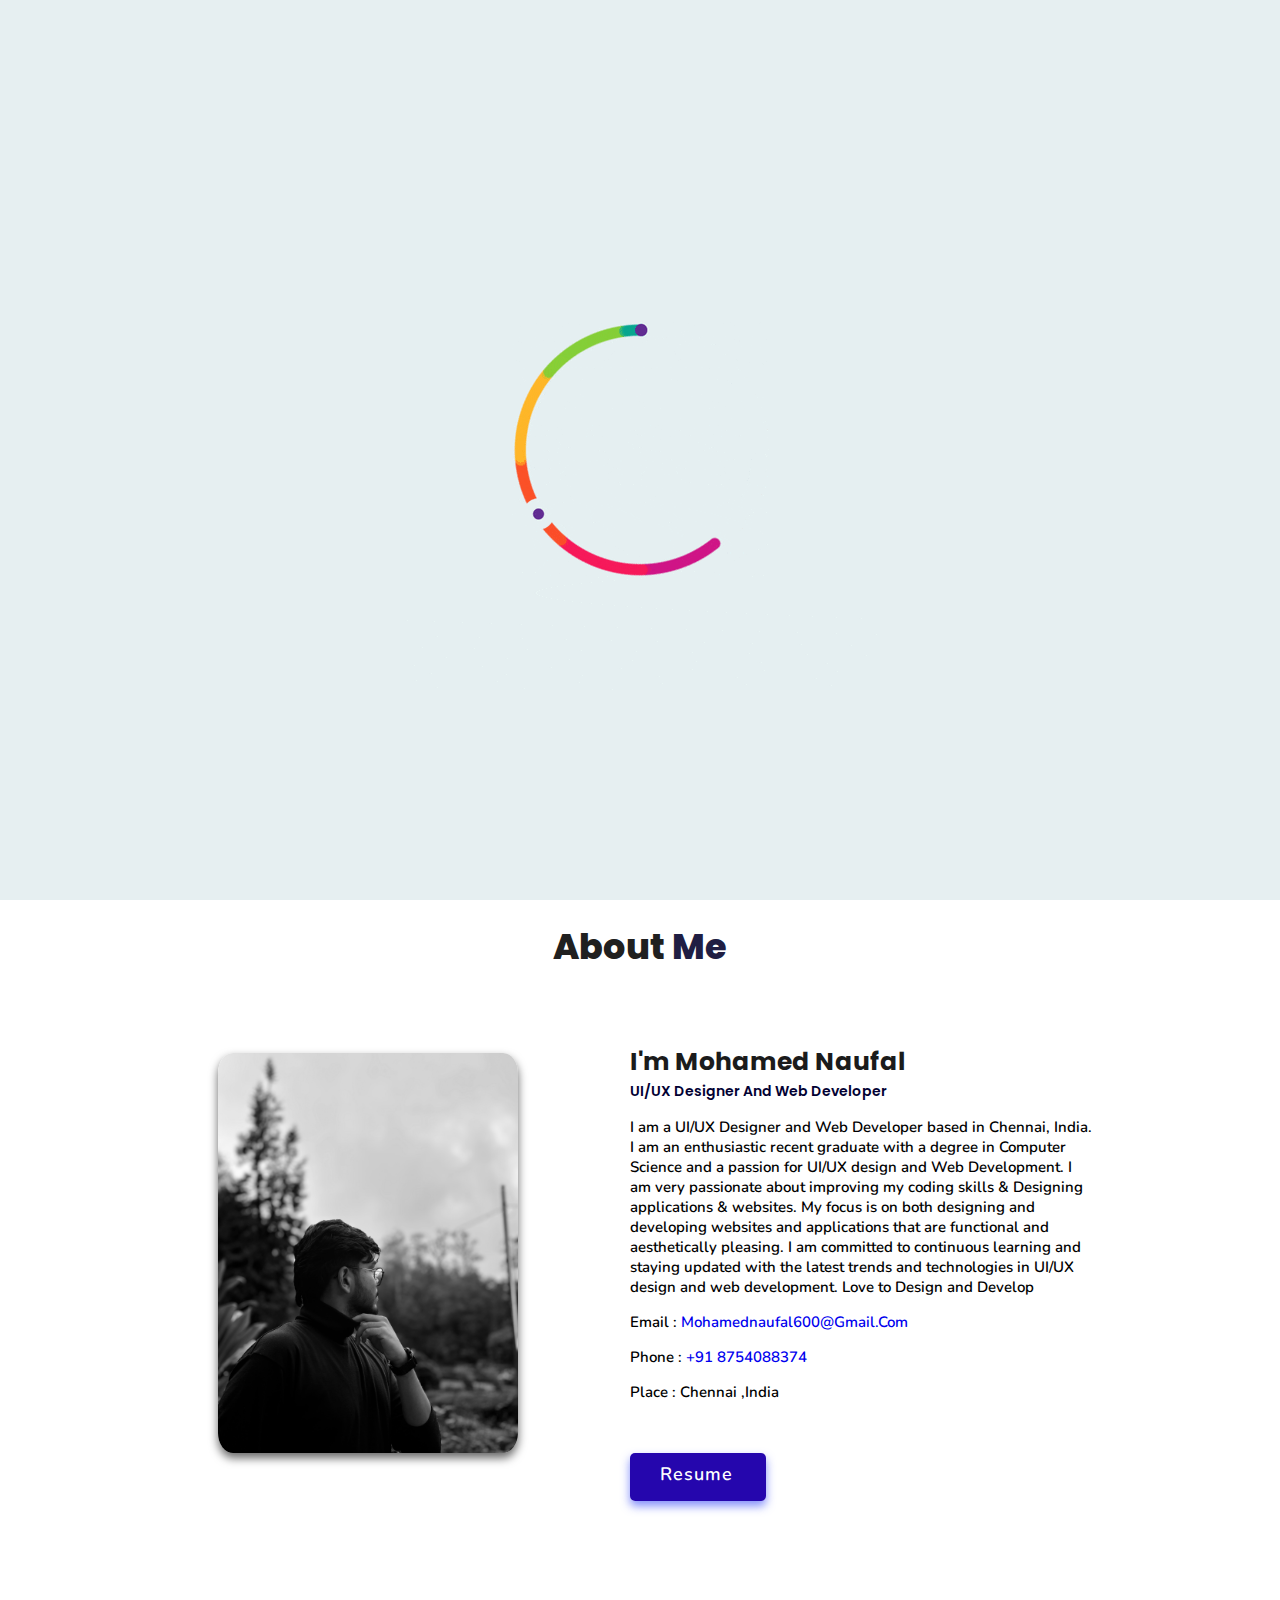
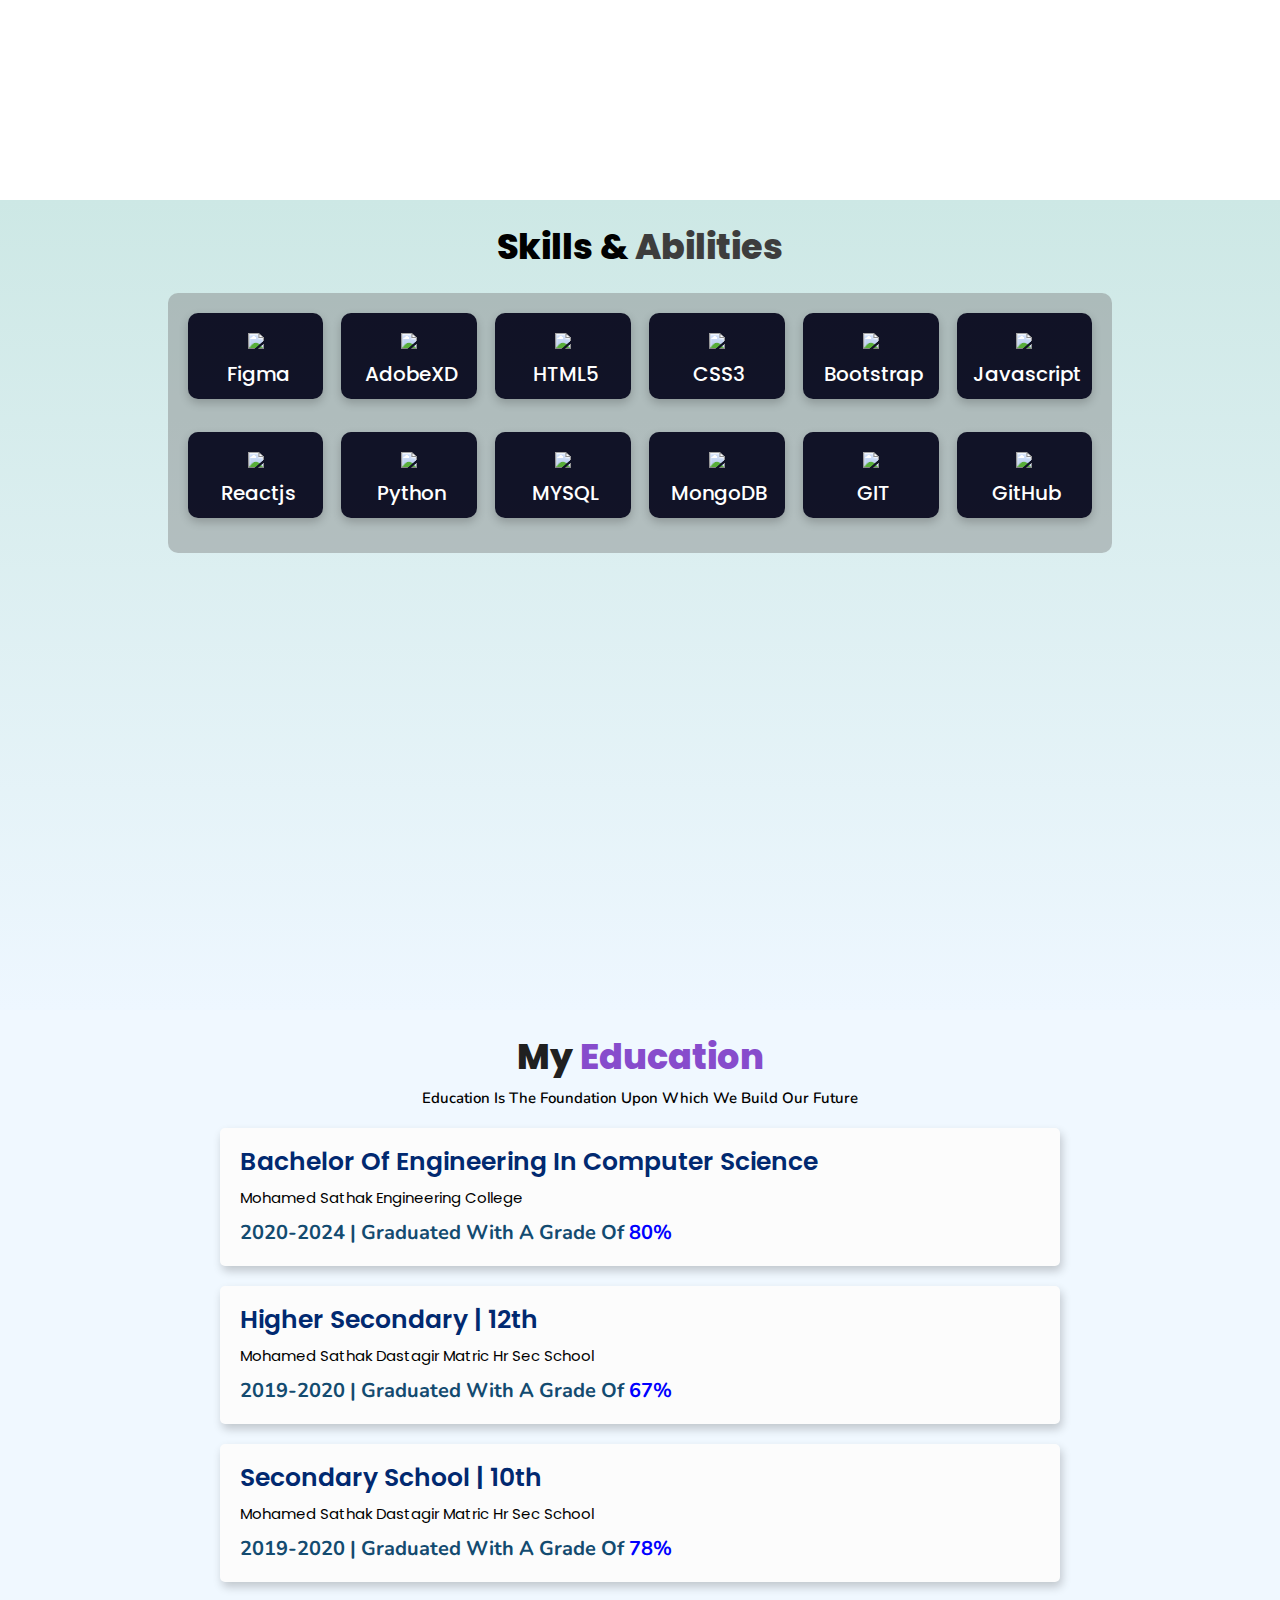
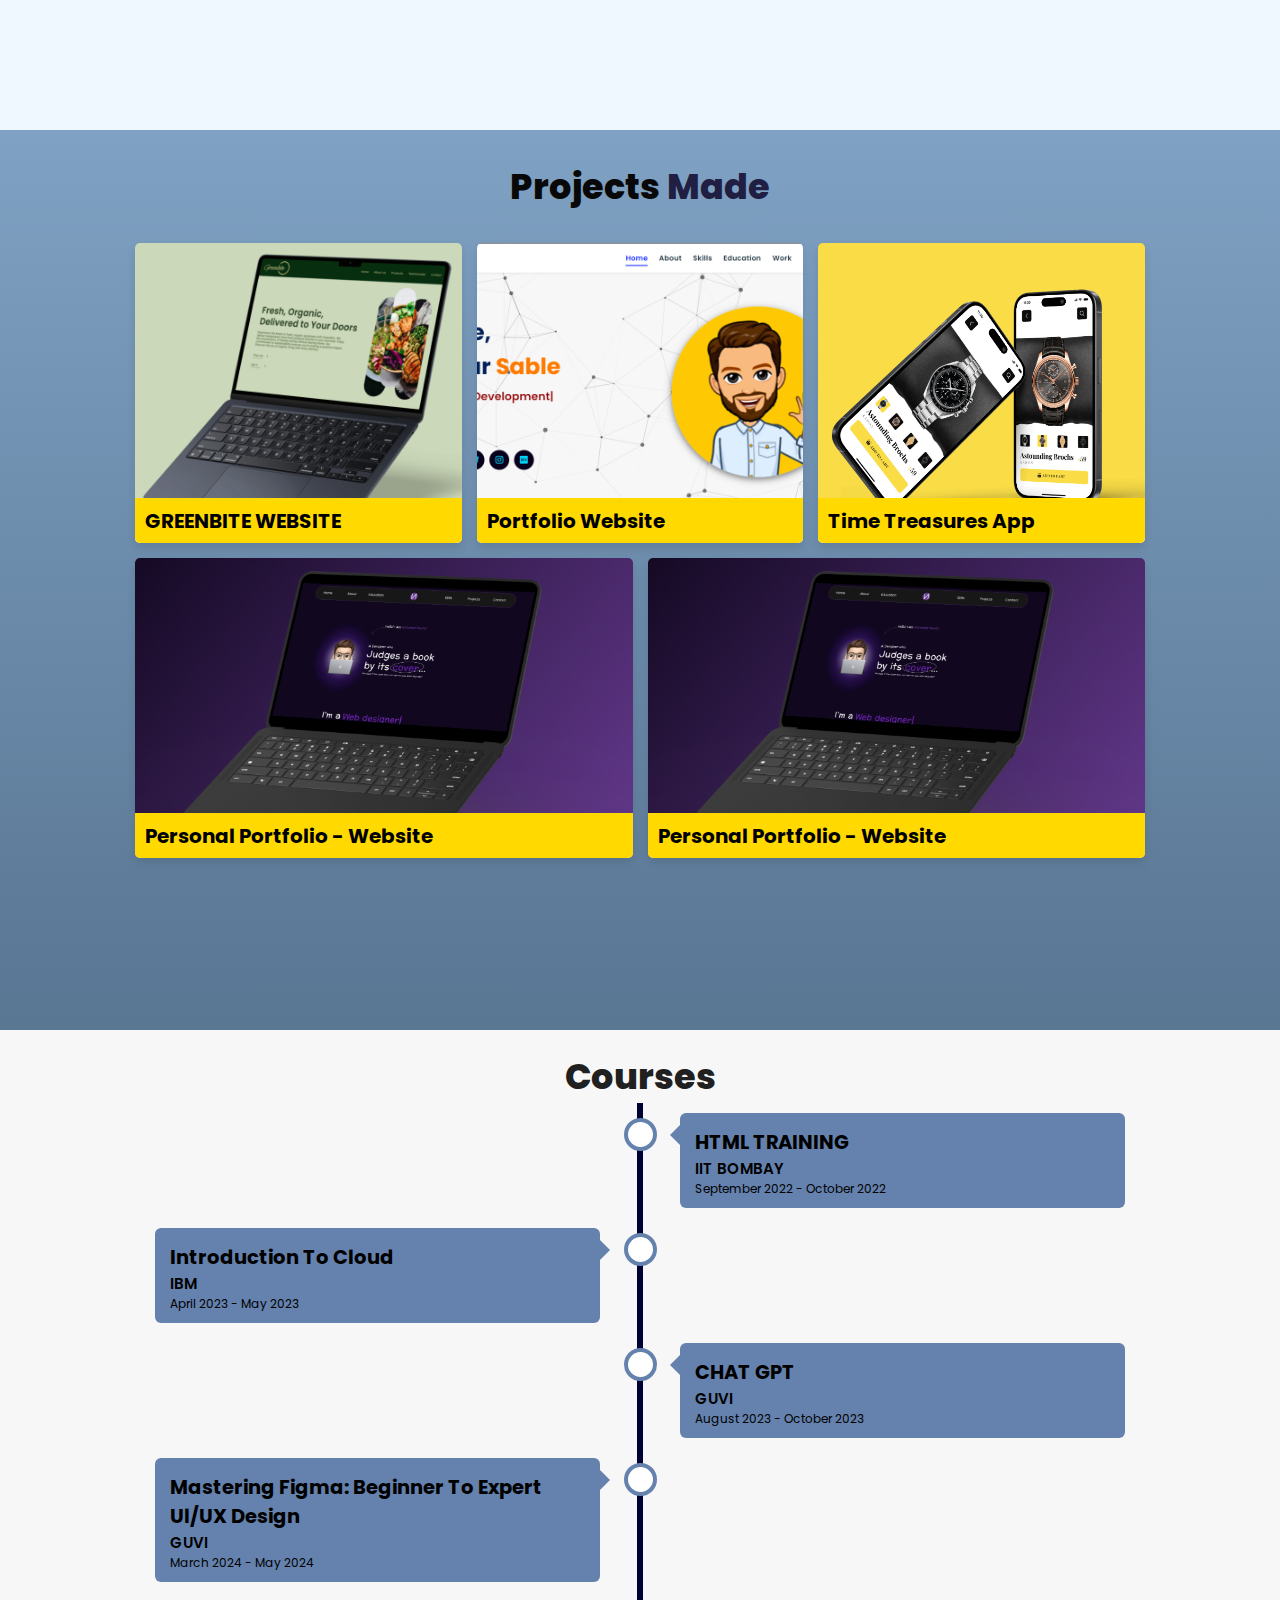
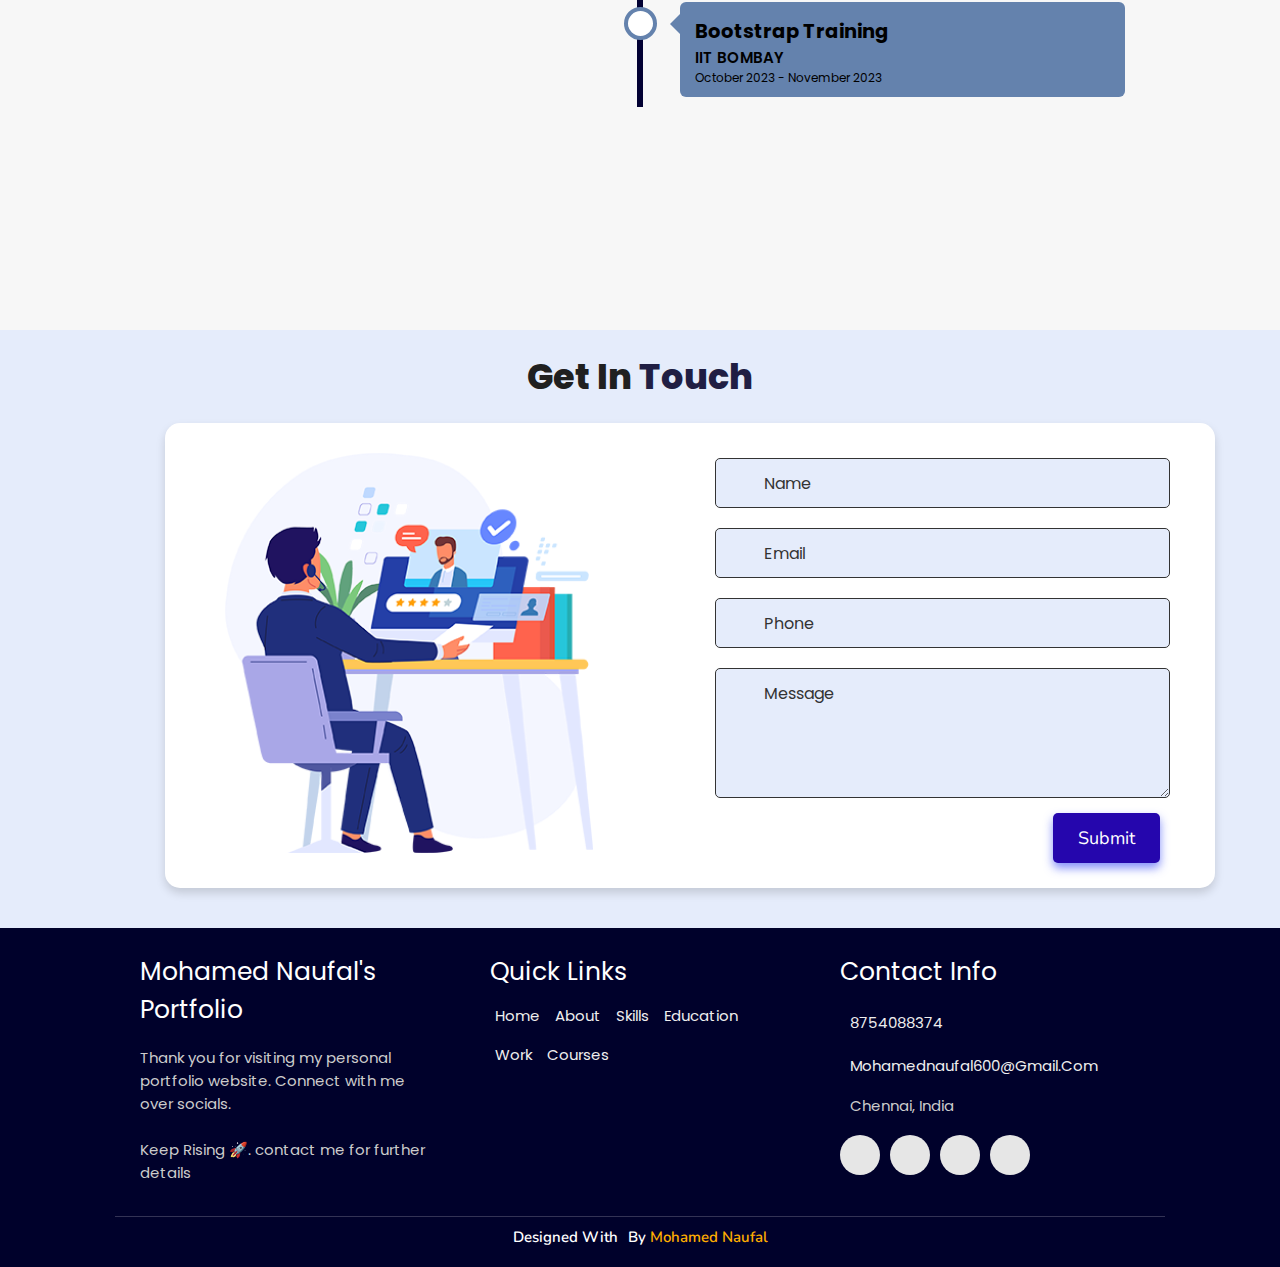
==== index.html @ 3706c52a "Update index.html" ====
<!DOCTYPE html>
<html lang="en">
<head>
    <meta charset="UTF-8">
    <meta http-equiv="X-UA-Compatible" content="IE=edge">
    <!-- Custom CSS -->
    <link rel="stylesheet" href="./assets/css/style.css">
    <!-- Font Awesome -->
    <link rel="stylesheet" href="https://cdnjs.cloudflare.com/ajax/libs/font-awesome/5.15.3/css/all.min.css" integrity="sha512-iBBXm8fW90+nuLcSKlbmrPcLa0OT92xO1BIsZ+ywDWZCvqsWgccV3gFoRBv0z+8dLJgyAHIhR35VZc2oM/gI1w==" crossorigin="anonymous" referrerpolicy="no-referrer" />
    <!-- headicon -->
    <link id='headicon' rel="shortcut icon" href="./assets/images/headicon.png" type="image/x-png">
    <title>Portfolio | Mohamed Naufal</title>
</head>
<body oncontextmenu="return true">


<div class="loader-container">
  <img draggable="false" src="./assets/images/preloader.gif" alt="">
</div>

<!-- navbar starts -->
<header>
        <a href="/" class="logo"><i class="fab fa-figma"></i> Mo-Naufal</a>

        <div id="menu" class="fas fa-bars"></div>
        <nav class="navbar">
            <ul>
            <li><a class="active" href="#home">Home</a></li>
            <li><a href="#about">About</a></li>
            <li><a href="#skills">Skills</a></li>
            <li><a href="#education">Education</a></li>
            <li><a href="#work">Work</a></li>
            <li><a href="#courses">courses</a></li>
            <li><a href="#contact">Contact</a></li>
            </ul>
        </nav>
</header>
<!-- navbar ends -->


<!-- hero section starts -->
<section class="home" id="home">
    <div id="particles-js"></div>

    <div class="content">
    <h2>Hi There,<br/> I'm Mohamed<span>Naufal</span></h2>
    <p>i am  <span class="typing-text"></span></p>
    <a href="#about" class="btn"><span>About Me</span>
      <i class="fas fa-arrow-circle-down"></i>
    </a>
    <div class="socials">
        <ul class="social-icons">
          <li><a class="linkedin" aria-label="LinkedIn" href="https://www.linkedin.com/in/mohamed-naufal-h-634479236/" target="_blank"><i class="fab fa-linkedin"></i></a></li> 
          <li><a class="github" aria-label="GitHub" href="https://github.com/MD-Naufal" target="_blank"><i class="fab fa-github"></i></a></li>
          <li><a class="Behance" aria-label="Behance" href="https://www.behance.net/mohamednaufal07" target="_blank"><i class="fab fa-behance"></i></a></li>
          <li><a class="instagram" aria-label="Instagram" href="https://www.instagram.com/_its._naufal._/"><i class="fab fa-instagram" target="_blank"></i></a></li>
        </ul>
      </div>
    </div>
<div class="image">
    <img draggable="false" class="tilt" src="./assets/images/bg_2.png" alt="">
</div>
</section>
<!-- hero section ends -->


<!-- about section starts -->
<section class="about" id="about">
    <h2 class="heading"><i class="fas fa-user-alt"></i> About <span>Me</span></h2>
    
    <div class="row">

    <div class="image">
        <img draggable="false" class="tilt" src="./assets/images/profile2.jpg" alt="">
    </div>
    <div class="content">
        <h3>I'm Mohamed Naufal</h3>
        <span class="tag">UI/UX Designer and Web Developer</span>
        
        <p>I am a UI/UX Designer and Web Developer based in Chennai, India.
          I am an enthusiastic recent graduate with a degree in Computer Science and a passion for UI/UX design and Web Development.
          I am very passionate about improving my coding skills & Designing applications & websites.
          My focus is on both designing and developing websites and applications that are functional and aesthetically pleasing.
          I am committed to continuous learning and staying updated with the latest trends and technologies in UI/UX design and web development.
          Love to Design and Develop </p>
        
        <div class="box-container">
           <div class="box">
              <p><span> email : </span> <a href="mailto:mohamednaufal600@gmail.com">mohamednaufal600@gmail.com</a></p>
              <p><span> Phone : </span> <a href="tel:8754088374">+91 8754088374</a></p>
              <p><span> place : </span> Chennai ,India</p>
            </div>
        </div>
        
        <div class="resumebtn">
            <a href="https://drive.google.com/file/d/11vGWRde47wjVwIkVsKvv88Y6hFNvwver/view?usp=drive_link" target="_blank" class="btn"><span>Resume</span>
                <i class="fas fa-chevron-right"></i>
            </a>
        </div>

    </div>
    </div>
</section>
<!-- about section ends -->

<!-- skills section starts -->
<section class="skills" id="skills">

    <h2 class="heading"><i class="fas fa-laptop-code"></i> Skills & <span>Abilities</span></h2>

    <div class="container">
          <div class="row" id="skillsContainer">
            <div class="bar">
              <div class="info">
                <img src="https://img.icons8.com/color/48/000000/figma.png"/>
                <span>Figma</span>
              </div>
            </div>
            <div class="bar">
              <div class="info">
                <img src="https://img.icons8.com/color/48/000000/adobe-xd.png"/>
                <span>AdobeXD</span>
              </div>
            </div>
            <div class="bar">
              <div class="info">
                <img src="https://img.icons8.com/color/48/000000/html-5.png"/>
                <span>HTML5</span>
              </div>
            </div>
            <div class="bar">
              <div class="info">
                <img src="https://img.icons8.com/color/48/000000/css3.png"/>
                <span>CSS3</span>
              </div>
            </div>
            <div class="bar">
              <div class="info">
                <img src="https://img.icons8.com/color/48/000000/bootstrap.png"/>
                <span>bootstrap</span>
              </div>
            </div>
            <div class="bar">
              <div class="info">
                <img src="https://img.icons8.com/color/48/000000/javascript.png"/>
                <span>javascript</span>
              </div>
            </div>
            <div class="bar">
              <div class="info">
                <img src="https://img.icons8.com/external-tal-revivo-color-tal-revivo/48/000000/external-react-a-javascript-library-for-building-user-interfaces-logo-color-tal-revivo.png"/>
                <span>Reactjs</span>
              </div>
            </div>
            <div class="bar">
              <div class="info">
                <img src="https://img.icons8.com/color/48/000000/python.png"/>
                <span>Python</span>
              </div>
            </div>
            <div class="bar">
              <div class="info">
                <img src="https://img.icons8.com/color/48/000000/mysql.png"/>
                <span>MYSQL</span>
              </div>
            </div>
            <div class="bar">
              <div class="info">
                <img src="https://img.icons8.com/color/48/000000/mongodb.png"/>
                <span>MongoDB</span>
              </div>
            </div>
            <div class="bar">
              <div class="info">
                <img src="https://img.icons8.com/color/48/000000/git.png"/>
                <span>GIT</span>
              </div>
            </div>
            <div class="bar">
              <div class="info">
                <img src="https://img.icons8.com/color/48/000000/github.png"/>
                <span>GitHub</span>
              </div>
            </div>
      </div>
</div>
</section>
<!-- skills section ends -->


<!-- education section starts -->
<section class="education" id="education">

  <h1 class="heading"><i class="fas fa-graduation-cap"></i> My <span style="color: #874CCC;">Education</span></h1>

    <p class="qoute">Education is the foundation upon which we build our future</p>

    <div class="box-container">

    <div class="box">
        <div class="content">
        <h3>Bachelor of Engineering in Computer Science</h3>
        <p>Mohamed Sathak Engineering College</p>
        <h4>2020-2024 | Graduated with a Grade of <span style="color:blue">80%</span></h4>
        </div>
    </div>

    <div class="box">
      <div class="content">
      <h3>Higher Secondary | 12th</h3>
      <p>Mohamed Sathak Dastagir Matric Hr Sec School</p>
      <h4>2019-2020 | Graduated with a Grade of <span style="color:blue">67%</span></h4>
      </div>
    </div>

    <div class="box">
      <div class="content">
      <h3>Secondary School | 10th</h3>
      <p>Mohamed Sathak Dastagir Matric Hr Sec School</p>
      <h4>2019-2020 | Graduated with a Grade of <span style="color:blue">78%</span></h4>
      </div>
    </div>

</div>
</section>
<!-- education section ends -->


<!-- work project section starts -->
<section class="work" id="work">

  <h2 class="heading"><i class="fas fa-laptop-code"></i> Projects <span>Made</span></h2>

  <div class="box-container">

    <div class="box tilt">
      <img draggable="false" src="./assets/images/projects/mockup.png" alt="" />
      <div class="content">
        <div class="tag">
        <h3>GREENBITE WEBSITE</h3>
        </div>
        <div class="desc">
          <p>Designed a user-friendly landing page for "Green Bite,"
            an organic food delivery service, using Figma and used invision for wireframing</p>
          <div class="btns">
            <a href="https://www.figma.com/proto/hTgkvSvxCAN7yY95ShitZw/GREENBITE(GUVI)?page-id=0%3A1&node-id=85-369&viewport=999%2C744%2C0.12&t=tRTFi4LDa9foUG4V-1&scaling=scale-down&content-scaling=fixed&starting-point-node-id=85%3A369" class="btn" target="_blank">View <i class="fab fa-figma"></i></a>
          </div>
        </div>
      </div>
    </div>
    <div class="box tilt">
      <img draggable="false" src="./assets/images/projects/portfolio1.PNG" alt="" />
      <div class="content">
        <div class="tag">
        <h3>Portfolio Website</h3>
        </div>
        <div class="desc">
          <p>Personal portfolio website. Don't need much info about it, just scroll down. You're here only!</p>
          <div class="btns">
            <a href="https://md-naufal.github.io/personal-Portfolio/" class="btn" target="_blank">view</a>
          </div>
        </div>
      </div>
    </div>
    <div class="box tilt">
      <img draggable="false" src="./assets/images/projects/time app mockup.png" alt="" />
      <div class="content">
        <div class="tag">
        <h3>Time Treasures App</h3>
        </div>
        <div class="desc">
          <p>Designed the watch viewing and prototyping section for TimeTreasures, Using figma and framer.</p>
          <div class="btns">
            <a href="https://www.figma.com/proto/OnD6u40EeTrRxAirCkp5x0/Untitled?page-id=0%3A1&node-id=1-2&viewport=441%2C463%2C0.12&t=fUStcZ5XKkZJlVoQ-1&scaling=scale-down&content-scaling=fixed&starting-point-node-id=1%3A2" class="btn" target="_blank">View <i class="fab fa-figma"></i></a>
          </div>
        </div>
      </div>
    </div>
    <div class="box tilt">
      <img draggable="false" src="./assets/images/projects/portfolio.png" alt="" />
      <div class="content">
        <div class="tag">
        <h3>Personal Portfolio - Website</h3>
        </div>
        <div class="desc">
          <p>Designed the personal portfolio for my self, For Designing and wireframing we used Figma and for prototyping we used framer</p>
          <div class="btns">
            <a href="https://mohamed-naufal-portfolio.framer.website/" class="btn" target="_blank">View <i class="fab fa-figma"></i></a>
          </div>
        </div>
      </div>
    </div>
    <div class="box tilt">
      <img draggable="false" src="./assets/images/projects/portfolio.png" alt="" />
      <div class="content">
        <div class="tag">
        <h3>Personal Portfolio - Website</h3>
        </div>
        <div class="desc">
          <p>Designed the personal portfolio for my self, For Designing and wireframing we used Figma and for prototyping we used framer</p>
          <div class="btns">
            <a href="https://mohamed-naufal-portfolio.framer.website/" class="btn" target="_blank">View <i class="fab fa-figma"></i></a>
          </div>
        </div>
      </div>
    </div>
</div>
</section>
<!-- work project section ends -->

<!-- courses section starts -->
<section class="courses" id="courses">

  <h2 class="heading"><i class="fas fa-graduation-cap"></i> courses </h2>

  <div class="timeline">

    <div class="container right">
      <div class="content">
        <div class="tag">
          <h2>HTML TRAINING</h2>
        </div>
        <div class="desc">
            <h3>IIT BOMBAY</h3>
            <p>September 2022 - October 2022</p>
        </div>
      </div>
    </div>

    <div class="container left">
      <div class="content">
        <div class="tag">
          <h2>Introduction To Cloud</h2>
        </div>
        <div class="desc">
            <h3>IBM</h3>
            <p>April 2023 - May 2023</p>
        </div>
      </div>
    </div>

    <div class="container right">
      <div class="content">
        <div class="tag">
          <h2>CHAT GPT</h2>
        </div>
        <div class="desc">
            <h3>GUVI</h3>
            <p>August 2023 - October 2023</p>
        </div>
      </div>
    </div>

    <div class="container left">
      <div class="content">
        <div class="tag">
          <h2>Mastering Figma: Beginner to Expert Ul/UX Design</h2>
        </div>
        <div class="desc">
            <h3>GUVI</h3>
            <p>March 2024 - May 2024</p>
        </div>
      </div>
    </div>

    <div class="container right">
      <div class="content">
        <div class="tag">
          <h2>bootstrap Training</h2>
        </div>
        <div class="desc">
            <h3>IIT BOMBAY</h3>
            <p>October 2023 - November 2023</p>
        </div>
      </div>
    </div>
  </div>
</div>

</section>
<!-- courses section ends -->

<!-- contact section starts -->
<section class="contact" id="contact">
  
  <h2 class="heading"><i class="fas fa-headset"></i> Get in <span>Touch</span></h2>

  <div class="container">
    <div class="content">
      <div class="image-box">
        <img draggable="false" src="./assets/images/contact1.png" alt="">
      </div>
    <form id="contact-form">
      
      <div class="form-group">
        <div class="field">
          <input type="text" name="name" placeholder="Name" required>
          <i class='fas fa-user'></i>
        </div>
        <div class="field">
          <input type="text" name="email" placeholder="Email" required>
          <i class='fas fa-envelope'></i>
        </div>
        <div class="field">
          <input type="text" name="phone" placeholder="Phone">
          <i class='fas fa-phone-alt'></i>
        </div>
        <div class="message">
        <textarea placeholder="Message" name="message" required></textarea>
        <i class="fas fa-comment-dots"></i>
        </div>
        </div>
      <div class="button-area">
        <button type="submit">
          Submit <i class="fa fa-paper-plane"></i></button>
      </div>
    </form>
  </div>
  </div>
</section>
<!-- contact section ends -->


<!-- footer section starts -->
<section class="footer">

  <div class="box-container">

    <div class="box">
      <h3>Mohamed Naufal's Portfolio</h3>
      <p>Thank you for visiting my personal portfolio website. Connect with me over socials. <br/> <br/> Keep Rising 🚀. contact me for further details</p>
    </div>
  
    <div class="box">
      <h3>quick links</h3>
      <div class="inline-links">
        <a href="#home"><i class="fas fa-chevron-circle-right"></i> home</a>
        <a href="#about"><i class="fas fa-chevron-circle-right"></i> about</a>
        <a href="#skills"><i class="fas fa-chevron-circle-right"></i> skills</a>
        <a href="#education"><i class="fas fa-chevron-circle-right"></i> education</a>
        <a href="#work"><i class="fas fa-chevron-circle-right"></i> work</a>
        <a href="#courses"><i class="fas fa-chevron-circle-right"></i> courses</a>
      </div>
    </div>
  
    <div class="box">
      <h3>contact info</h3>
      <p><i class="fas fa-phone"></i> <a href="tel:8754088374">8754088374</a></p>
      <p><i class="fas fa-envelope"></i><a href="mailto:mohamednaufal600@gmail.com">mohamednaufal600@gmail.com</a></p>
      <p><i class="fas fa-map-marked-alt"></i>Chennai, India</p>
      <div class="share">
        <a href="https://www.linkedin.com/in/mohamed-naufal-h-634479236/" class="fab fa-linkedin" aria-label="LinkedIn" target="_blank"></a>
        <a href="https://github.com/MD-Naufal" class="fab fa-github" aria-label="GitHub" target="_blank"></a>
        <a href="mailto:mohamednaufal600@gmail.com" class="fas fa-envelope" aria-label="Mail" target="_blank"></a>
        <a href="https://www.behance.net/mohamednaufal07" class="fab fa-behance" aria-label="Behance" target="_blank"></a>
      </div>
    </div>
  
  </div>  

  <h1 class="credit">Designed with <i class="fa fa-heart pulse"></i> by <a href="https://www.linkedin.com/in/mohamed-naufal-h-634479236/"> Mohamed Naufal</a></h1>

</section>
<!-- footer section ends -->


<!-- scroll top btn -->
<a href="#home" aria-label="ScrollTop" class="fas fa-angle-up" id="scroll-top"></a>
<!-- scroll back to top -->


<!-- ==== ALL MAJOR JAVASCRIPT CDNS STARTS ==== -->
<!-- jquery cdn -->
<script src="https://cdnjs.cloudflare.com/ajax/libs/jquery/3.6.0/jquery.min.js" integrity="sha512-894YE6QWD5I59HgZOGReFYm4dnWc1Qt5NtvYSaNcOP+u1T9qYdvdihz0PPSiiqn/+/3e7Jo4EaG7TubfWGUrMQ==" crossorigin="anonymous" referrerpolicy="no-referrer"></script>

<!-- typed.js cdn -->
<script src="https://cdnjs.cloudflare.com/ajax/libs/typed.js/2.0.5/typed.min.js" integrity="sha512-1KbKusm/hAtkX5FScVR5G36wodIMnVd/aP04af06iyQTkD17szAMGNmxfNH+tEuFp3Og/P5G32L1qEC47CZbUQ==" crossorigin="anonymous" referrerpolicy="no-referrer"></script>

<!-- particle.js links -->
<script src="./assets/js/particles.min.js"></script>
<script src="./assets/js/app.js"></script>

<!-- vanilla tilt.js links -->
<script src="https://cdnjs.cloudflare.com/ajax/libs/vanilla-tilt/1.7.0/vanilla-tilt.min.js" integrity="sha512-SttpKhJqONuBVxbRcuH0wezjuX+BoFoli0yPsnrAADcHsQMW8rkR84ItFHGIkPvhnlRnE2FaifDOUw+EltbuHg==" crossorigin="anonymous" referrerpolicy="no-referrer"></script>

<!-- scroll reveal anim -->
<script src="https://unpkg.com/scrollreveal"></script>

<script
      type="text/javascript"
      src="https://cdn.jsdelivr.net/npm/emailjs-com@3/dist/email.min.js"
    ></script>

<!-- ==== ALL MAJOR JAVASCRIPT CDNS ENDS ==== -->

<script src="./assets/js/script.js"></script>

</body>
</html>
---- assets/css/style.css ----
@import url("https://fonts.googleapis.com/css2?family=Poppins:wght@400;600;700&display=swap");
@import url("https://fonts.googleapis.com/css2?family=Nunito:ital,wght@0,300;0,400;0,600;0,700;1,300;1,400&display=swap");

* {
  margin: 0;
  padding: 0;
  box-sizing: border-box;
  text-decoration: none;
  outline: none;
  border: none;
  text-transform: capitalize;
  transition: all 0.2s linear;
}
html {
  font-size: 62.5%;
  overflow-x: hidden;
  scroll-behavior: smooth;
}
body {
  background: #f7f7f7;
  font-family: "Poppins", sans-serif;
}

*::selection {
  background: #2b3dda;
  color: #fff;
}

html {
  font-size: 62.5%;
  overflow-x: hidden;
}
html::-webkit-scrollbar {
  width: 0.8rem;
}
html::-webkit-scrollbar-track {
  background: rgb(235, 202, 245);
}
html::-webkit-scrollbar-thumb {
  background: #420177;
}

/* pre loader start */
.loader-container {
  position: fixed;
  top: 0;
  left: 0;
  z-index: 10000;
  background: #e6eff1;
  display: flex;
  align-items: center;
  justify-content: center;
  height: 100%;
  width: 100%;
}
.loader-container.fade-out {
  top: -120%;
}
/* pre loader end */

/* navbar starts */
header {
  position: fixed;
  top: 0;
  left: 0;
  right: 0;
  z-index: 1000;
  display: flex;
  align-items: center;
  justify-content: space-between;
  padding: 1.7rem 10%;
  height: 6.5rem;
  background-color: #fff;
  box-shadow: 0 1px 4px rgba(146, 161, 176, 0.3);
}
section {
  min-height: 100vh;
  padding: 2rem 9%;
}
.heading {
  font-size: 3.5rem;
  color: rgb(32, 32, 32);
  font-weight: 800;
  text-align: center;
}
.heading span {
  color: #201E43;
}
header .logo {
  font-size: 1.9rem;
  font-weight: 800;
  text-decoration: none;
  color: #0e2431;
}
header .logo i {
  font-size: 2.2rem;
}
header .logo:hover {
  color: #fc8c05;
}
header .navbar ul {
  list-style: none;
  display: flex;
  justify-content: center;
  align-items: center;
}
header .navbar li {
  margin-left: 2.5rem;
}
header .navbar ul li a {
  font-size: 1.57rem;
  color: #0e2431;
  font-weight: 600;
  text-decoration: none;
  letter-spacing: 0.04rem;
  transition: 0.2s;
}
header .navbar ul li a.active,
header .navbar ul li a:hover {
  color: #011aff;
  border-bottom: 0.2rem solid #011aff;
  padding: 0.5rem 0;
}
/* navbar ends */

/* hamburger icon starts*/
#menu {
  font-size: 3rem;
  cursor: pointer;
  color: rgb(24, 2, 63);
  display: none;
}
@media (max-width: 768px) {
  #menu {
    display: block;
  }
  header .navbar {
    position: fixed;
    top: 6.5rem;
    right: -120%;
    width: 75%;
    height: 100%;
    text-align: left;
    align-items: flex-start;
    background-color: #0e0f31;
  }
  header .navbar ul {
    flex-flow: column;
    padding: 1rem;
  }
  header .navbar ul li {
    text-align: center;
    width: 100%;
    margin: 1rem 0;
    border-radius: 0.5rem;
    width: 26rem;
  }
  header .navbar ul li a {
    display: block;
    padding: 1rem;
    text-align: left;
    color: #fff;
    font-size: 2rem;
  }
  header .navbar ul li a.active,
  header .navbar ul li a:hover {
    padding: 1rem;
    color: #fff;
    border-radius: 0.5rem;
    border-bottom: 0.5rem solid #011aff;
  }
  .fa-times {
    transform: rotate(180deg);
  }
  header .navbar.nav-toggle {
    right: 0;
  }
}
/* hamburger icon ends */

/* hero section starts*/
.home {
  position: relative;
  display: flex;
  flex-wrap: wrap;
  gap: 1.5rem;
  min-height: 100vh;
  align-items: center;
}
.home #particles-js {
  position: absolute;
  top: 0;
  left: 0;
  height: 100%;
  width: 100%;
}
.home::before {
  content: "";
  position: absolute;
  top: 0;
  left: 0;
  height: 100%;
  width: 100%;
}
.home .content {
  flex: 1 1 40rem;
  padding-top: 1rem;
  z-index: 1;
}
.home .image {
  flex: 1 1 40rem;
  z-index: 1;
}
.home .image img {
  width: 70%;
  margin-left: 6rem;
  border-radius: 50%;
  box-shadow: 0 2px 8px rgba(0, 0, 0, 0.3);
  cursor: pointer;
}
.home .image img:hover {
  box-shadow: 0 5px 15px rgba(0, 0, 0, 0.5);
}
.home .content h2 {
  font-size: 5rem;
  font-weight: 800;
  color: #002057;
}
.home .content h2 span {
  font-size: 5rem;
  font-weight: 800;
  color: #874CCC;
}
.home .content p {
  font-size: 2.5rem;
  color: #000;
  font-weight: 600;
  padding: 1rem 0;
}
.home .content p span {
  font-size: 2.5rem;
  color: #874CCC;
  font-weight: 600;
  padding: 1rem 0;
}
.home .btn {
  margin-top: 1rem;
  position: absolute;
  line-height: 0;
  padding: 1.6rem 3rem;
  border-radius: 4em;
  transition: 0.5s;
  color: #fff;
  background: #2506ad;
  box-shadow: 0px 5px 18px rgba(48, 68, 247, 0.6);
  font-family: "Nunito", sans-serif;
}
.home .btn span {
  font-weight: 700;
  font-size: 1.7rem;
  letter-spacing: 0.1rem;
}
.home .btn i {
  margin-left: 0.3rem;
  font-size: 1.5rem;
  transition: 0.3s;
}
.home .btn:hover {
  background: #1a047e;
}
.home .btn:hover i {
  transform: translateX(5px);
}
/* social icons start */
.socials {
  position: relative;
  margin-top: 9rem;
}
.socials .social-icons {
  padding-left: 0;
  margin-bottom: 0;
  list-style: none;
}
.socials .social-icons li {
  display: inline-block;
  margin-bottom: 14px;
}
.social-icons a {
  font-size: 2rem;
  display: inline-block;
  line-height: 44px;
  color:  #2506ad;
  background-color: #ffffff;
  width: 44px;
  height: 44px;
  text-align: center;
  margin-right: 8px;
  border-radius: 100%;
  -webkit-transition: all 0.2s linear;
  -o-transition: all 0.2s linear;
  transition: all 0.2s linear;
}
.social-icons a:active,
.social-icons a:focus,
.social-icons a:hover {
  color: #fff;
  background-color: #19191a;
}
.social-icons a.github:hover {
  background-color: #0e0e0e;
}
.social-icons a.behance:hover {
  background-color: #0f0f0f;
}
.social-icons a.linkedin:hover {
  background-color: #007bb6;
}
.social-icons a.instagram:hover {
  background-color: #580e52;
}
/* social icons end */

/* hero media queries starts*/
@media (max-width: 450px) {
  .home .btn {
    margin: 4rem 0;
  }
  .socials {
    margin-top: 12rem;
  }
  .home .image img {
    margin-top: -12rem;
  }
  .home .content p {
    font-size: 2.2rem;
  }
  .home .content p span {
    font-size: 2.2rem;
  }
}
/* hero media queries ends*/
/* hero section end */

/* about section starts */
.about {
  background: rgb(255, 255, 255);
}
.about .row {
  display: flex;
  flex-direction: row;
  gap: 2rem;
  flex-wrap: wrap;
  padding: 4rem;
}
.about .row .image {
  text-align: center;
  flex: 1 1 35rem;
}
.about .row .image img {
  margin: 4rem;
  width: 30rem;
  height: auto;
  border-radius: 5%;
  box-shadow: 0 5px 10px rgba(0, 0, 0, 0.6);
  mix-blend-mode: luminosity;
  transition: 0.3s;
  cursor: pointer;
}
.about .row .image img:hover {
  mix-blend-mode: normal;
}
.about .row .content {
  flex: 1 1 45rem;
  padding: 3rem;
}
.about .row .content h3 {
  color: rgb(27, 27, 27);
  font-size: 2.5rem;
}
.about .row .content .tag {
  font-size: 1.4rem;
  color: #020133;
  font-weight: 600;
  margin-top: 1rem;
}
.about .row .content p {
  font-size: 1.5rem;
  margin-top: 1.5rem;
  font-family: "Nunito";
  font-weight: 600;
  text-transform: none;
}
.about .row .content .box-container {
  display: flex;
  flex-wrap: wrap;
  gap: 1.5rem;
  font-family: "Nunito";
  font-weight: 600;
}
.about .row .content .box-container .box p {
  text-transform: none;
}
.about .row .content .box-container .box p span {
  color: #000000;
}
.resumebtn {
  margin-top: 6rem;
}
.resumebtn .btn {
  padding: 1.7rem 3rem;
  border-radius: 0.5em;
  transition: 0.3s;
  color: #fff;
  background: #2506ad;
  box-shadow: 0px 5px 10px rgba(48, 68, 247, 0.6);
  font-family: "Nunito", sans-serif;
}
.resumebtn .btn span {
  font-weight: 600;
  font-size: 1.8rem;
  letter-spacing: 0.1rem;
}
.resumebtn .btn i {
  margin-left: 0.3rem;
  font-size: 1.2rem;
  transition: 0.3s;
}
.resumebtn .btn:hover {
  background: #1a047e;
}
.resumebtn .btn:hover i {
  transform: translateX(5px);
}
/* about media queries starts*/
@media screen and (max-width: 600px) {
  .about .row .image {
    margin-top: 2rem;
  }
  .about .row .image img {
    margin: 0 auto;
    width: 80%;
    mix-blend-mode: normal;
  }
  .about .row {
    padding: 0.5rem;
    margin-bottom: 7rem;
  }
  .about .row .content {
    padding: 1rem;
  }
  .about .row .content .box-container {
    gap: 0;
  }
}
/* about media queries ends*/
/* about section ends */

/* skills section starts */
.skills {
  min-height: 90vh;
  background: linear-gradient(to bottom, #CDE8E5, #EEF7FF);
}
.skills h2 {
  color: #000000;
}
.skills .heading span {
  color: rgb(61, 61, 61);
}
.skills .container {
  background: rgba(117, 117, 117, 0.4);
  color: #fff;
  border-radius: 1rem;
  padding: 2rem;
  width: 90%;
  margin: auto;
  margin-top: 2rem;
}
.skills .container .row {
  display: grid;
  grid-template-columns: repeat(6, 1fr);
  flex-wrap: wrap;
  gap: 1.8rem;
}
.skills .container .bar {
  margin-bottom: 15px;
  padding: 10px;
  border-radius: 1rem;
  box-shadow: 0 4px 10px rgba(0, 0, 0, 0.2);
  background: rgba(0, 0, 22, 0.9);
  transition: 0.2s;
}
.skills .container .bar:hover {
  box-shadow: 0 8px 10px rgba(0, 2, 68, 0.8) !important;
  background-color: rgba(0, 0, 0, 0.9) !important;
}
.skills .container .bar .info {
  display: flex;
  flex-direction: column;
  align-items: center;
  gap: 1rem;
  margin-top: 1rem;
}
.skills .container .bar .info i {
  font-size: 4rem;
}
.skills .container .bar .info span {
  font-size: 2rem;
  font-weight: 500;
  font-family: "Poppins";
  margin-left: 0.5rem;
}
/* skills media queries starts*/
@media screen and (max-width: 600px) {
  .skills .container {
    padding: 0;
    margin: 0;
  }
  .skills .container .row {
    grid-template-columns: repeat(2, 1fr);
    margin: 1rem;
    padding: 2rem 0.2rem 2rem 0.2rem;
    gap: 1rem;
  }
  .skills .container {
    margin-top: 5px;
    width: 100%;
  }
}
/* skills media queries ends*/
/* skills section ends */

/* education section starts */
.education {
  background: #f0f8ff;
  min-height: 80vh;
}
.education .qoute {
  font-size: 1.5rem;
  text-align: center;
  font-family: "Nunito", sans-serif;
  font-weight: 600;
  margin-top: 0.5rem;
}
.education .box-container {
  display: flex;
  flex-wrap: wrap;
  justify-content: center;
  align-items: center;
  flex-direction: column;
}
.education .box-container .box {
  display: flex;
  flex-direction: row;
  width: 80%;
  border-radius: 0.5rem;
  box-shadow: 0.2rem 0.5rem 1rem rgba(0, 0, 0, 0.2);
  text-align: center;
  position: relative;
  margin-top: 2rem;
  overflow: hidden;
  transition: 0.3s;
  background: rgb(252, 252, 252);
}
.education .box-container .box:hover {
  transform: scale(1.03);
  box-shadow: 1rem 0.5rem 1.2rem rgba(0, 0, 0, 0.3);
}
.education .box-container .box .image {
  flex: 1 1 20rem;
  width: 100%;
}
.education .box-container .box img {
  object-fit: cover;
  position: relative;
  width: 100%;
  height: 100%;
}
.education .box-container .box .content {
  position: relative;
  display: flex;
  flex-direction: column;
  padding: 1rem;
  flex-wrap: wrap;
  flex: 1 1 70rem;
}
.education .box-container .box .content h3 {
  font-size: 2.5rem;
  color: #012970;
  padding: 0.5rem 0;
  font-weight: 600;
  text-align: left;
  margin-left: 1rem;
}
.education .box-container .box .content p {
  font-size: 1.5rem;
  margin-left: 1rem;
  text-align: left;
}
.education h4 {
  font-size: 2rem;
  color: #134B70;
  text-align: left;
  margin: 1rem;
  font-family: "Nunito", sans-serif;
  font-weight: 700;
}

/* education media queries starts*/
@media screen and (max-width: 600px) {
  .education .box-container .box {
    flex-direction: column;
    width: 100%;
  }
  .education .box-container .box .image {
    width: 100%;
    height: 25rem;
  }
  .education .box-container .box img {
    width: 100%;
  }
  .education .box-container .box .content {
    position: relative;
    display: flex;
    flex-direction: column;
    padding: 1rem;
    flex-wrap: wrap;
    flex: 0;
  }
  .education .btns {
    margin-top: 2rem;
    margin-left: 1rem;
    margin-right: 1rem;
    flex-wrap: wrap;
  }
}
/* education media queries ends*/
/* education section ends */

/* work section starts */
.work {
  /* background: #010124; */
  background: linear-gradient(to bottom, #7FA1C3, #597693);
}
.work h2 {
  color: #080808;
  padding: 1rem;
}
.work .heading span {
  color: linear-gradient(to bottom, #7FA1C3, #597693);
}
.work .box-container {
  display: flex;
  flex-wrap: wrap;
  gap: 1.5rem;
  margin: 2rem;
}
.work .box-container .box {
  flex: 1 1 30rem;
  border-radius: 0.5rem;
  box-shadow: 0 0.5rem 1rem rgba(0, 0, 0, 0.1);
  position: relative;
  overflow: hidden;
  height: 30rem;
}
.work .box-container .box img {
  height: 100%;
  width: 100%;
  object-fit: cover;
}
.work .box-container .box .content {
  height: 100%;
  width: 100%;
  position: absolute;
  top: 85%;
  left: 0;
  background: rgba(255, 255, 255, 0.9);
  display: flex;
  flex-direction: column;
}
.work .box-container .box .content .tag {
  display: flex;
  flex-direction: row;
  justify-content: space-between;
  align-items: center;
  height: 4.5rem;
  width: 100%;
  padding-left: 1rem;
  background: #ffd900;
}
.work .box-container .box .content .tag h3 {
  font-size: 2rem;
}
.work .box-container .box:hover .content {
  top: 25%;
}
.work .desc {
  margin: 2rem;
  display: flex;
  flex-direction: column;
  justify-content: center;
}
.work .desc p {
  font-size: 1.5rem;
}
.work .desc .btns {
  display: flex;
  justify-content: space-between;
  width: 100%;
  margin-top: 2rem;
}
.work .desc .btns .btn {
  line-height: 0;
  display: inline;
  padding: 1.5rem 2.5rem;
  border-radius: 0.5rem;
  font-size: 1.5rem;
  color: #fff;
  background: rgb(12, 12, 12);
  margin-right: 2rem;
}
.work .desc .btns .btn:hover {
  background: #310ae0f5;
}
.work .viewall {
  display: flex;
  justify-content: center;
}
.work .viewall .btn {
  position: relative;
  line-height: 0;
  padding: 1.6rem 3rem;
  border-radius: 0.5em;
  transition: 0.5s;
  color: rgb(255, 255, 255);
  font-weight: 700;
  border: 2px solid #fff;
  box-shadow: 0px 5px 10px rgba(65, 84, 241, 0.4);
  text-align: center;
}
.work .viewall .btn span {
  font-weight: 600;
  font-size: 1.7rem;
  font-family: "Nunito", sans-serif;
}
.work .viewall .btn i {
  margin-left: 0.3rem;
  font-size: 1.5rem;
  transition: 0.3s;
}
.work .viewall .btn:hover {
  background: #fff;
  color: #000;
}
.work .viewall .btn:hover i {
  transform: translateX(5px);
}
/* work section ends */

/* courses section starts */
.courses .timeline {
  position: relative;
  max-width: 1200px;
  margin: 0 auto;
}
.courses .timeline::after {
  content: "";
  position: absolute;
  width: 6px;
  background: #020133;
  top: 0;
  bottom: 0;
  left: 50%;
  margin-left: -3px;
  z-index: -2;
}
.courses .container {
  padding: 10px 40px;
  position: relative;
  background-color: inherit;
  width: 50%;
}
/*circles on timeline*/
.courses .container::after {
  content: "";
  position: absolute;
  width: 25px;
  height: 25px;
  right: -17px;
  background-color: rgb(255, 255, 255);
  border: 4px solid #6482AD;
  top: 15px;
  border-radius: 50%;
  z-index: 100;
  font-size: 1.89rem;
  text-align: center;
  font-weight: 600;
  color: #02094b;
  font-family: "Font Awesome\ 5 Free";
}
.courses .left {
  left: 0;
}
.courses .right {
  left: 50%;
}
/* arrows pointing right */
.courses .left::before {
  content: " ";
  height: 0;
  position: absolute;
  top: 22px;
  width: 0;
  z-index: 1;
  right: 30px;
  border: medium solid #6482AD;
  border-width: 10px 0 10px 10px;
  border-color: transparent transparent transparent #6482AD;
}
/* arrows pointing left  */
.courses .right::before {
  content: " ";
  height: 0;
  position: absolute;
  top: 22px;
  width: 0;
  z-index: 1;
  left: 30px;
  border: medium solid #6482AD;
  border-width: 10px 10px 10px 0;
  border-color: transparent #6482AD transparent transparent;
}
.courses .right::after {
  left: -16px;
}
.courses .content {
  background-color: #6482AD;
  position: relative;
  border-radius: 6px;
}
.courses .content .tag {
  font-size: 1.3rem;
  padding-top: 1.5rem;
  padding-left: 1.5rem;
}
.courses .content .desc {
  margin-left: 1.5rem;
  padding-bottom: 1rem;
}
.courses .content .desc h3 {
  font-size: 1.5rem;
  font-weight: 600;
}
.courses .content .desc p {
  font-size: 1.2rem;
}
/* view all button */
.morebtn {
  display: flex;
  justify-content: center;
}
.morebtn .btn {
  position: relative;
  line-height: 0;
  padding: 1.6rem 3rem;
  border-radius: 0.5em;
  transition: 0.5s;
  color: #fff;
  background: #2506ad;
  box-shadow: 0px 5px 10px rgba(48, 68, 247, 0.6);
  text-align: center;
}
.morebtn .btn span {
  font-weight: 600;
  font-size: 1.7rem;
  font-family: "Nunito", sans-serif;
}
.morebtn .btn i {
  margin-left: 0.3rem;
  font-size: 1.5rem;
  transition: 0.3s;
}
.morebtn .btn:hover {
  background: #1a047e;
}
.morebtn .btn:hover i {
  transform: translateX(5px);
}

/* Media queries - Responsive timeline on screens less than 600px wide */
@media screen and (max-width: 600px) {
  .courses {
    min-height: 80vh;
  }
  .courses .timeline {
    margin-top: 2rem;
  }
  .courses .timeline::after {
    left: 31px;
  }
  .courses .container {
    width: 100%;
    padding-left: 8rem;
    padding-right: 2rem;
  }
  .courses .container::after {
    font-size: 2.2rem;
  }
  .courses .container::before {
    left: 61px;
    border: medium solid #f68c09;
    border-width: 10px 10px 10px 0;
    border-color: transparent #f68c09 transparent transparent;
  }
  .courses .left::after {
    left: 15px;
  }
  .courses .right::after {
    left: 15px;
  }
  .courses .right {
    left: 0%;
  }
  .morebtn {
    margin-top: 3rem;
  }
}
/* courses media queries ends */
/* courses section ends */

/* contact section starts */
.contact {
  background: #e5ecfb;
  min-height: 60vh;
}
.contact .container {
  max-width: 1050px;
  width: 100%;
  background: #fff;
  border-radius: 1.5rem;
  margin: 2rem 5rem;
  box-shadow: 0 5px 10px rgba(0, 0, 0, 0.15);
}
.contact .container .content {
  display: flex;
  align-items: center;
  justify-content: space-between;
  padding: 2.5rem 2rem;
}
.contact .content .image-box {
  max-width: 60%;
  margin-left: 4rem;
}
.contact .content .image-box img {
  width: 100%;
  height: 40rem;
  position: relative;
}
.contact .content form {
  width: 45%;
  margin-right: 3.5rem;
}
form .form-group {
  display: flex;
  flex-direction: column;
  justify-content: center;
}
.form-group .field {
  height: 50px;
  display: flex;
  position: relative;
  margin: 1rem;
  width: 100%;
}
form i {
  position: absolute;
  top: 50%;
  left: 18px;
  color: rgb(51, 51, 51);
  font-size: 17px;
  pointer-events: none;
  transform: translateY(-50%);
}
form .field input,
form .message textarea {
  width: 100%;
  height: 100%;
  outline: none;
  padding: 0 16px 0 48px;
  font-size: 16px;
  font-family: "Poppins", sans-serif;
  border-radius: 5px;
  border: 1px solid rgb(51, 51, 51);
  background: #e5ecfb;
}
.field input::placeholder,
.message textarea::placeholder {
  color: rgb(51, 51, 51);
}
.field input:focus,
.message textarea:focus {
  padding-left: 47px;
  border: 2px solid rgb(115, 3, 167);
}
.field input:focus ~ i,
.message textarea:focus ~ i {
  color: rgb(115, 3, 167);
}
form .message {
  position: relative;
  margin: 1rem;
  width: 100%;
}
form .message i {
  top: 25px;
  font-size: 20px;
  left: 15px;
}
form .message textarea {
  min-height: 130px;
  max-height: 230px;
  max-width: 100%;
  min-width: 100%;
  padding: 12px 20px 0 48px;
}
form .message textarea::-webkit-scrollbar {
  width: 0px;
}
form .button-area {
  display: flex;
  float: right;
  flex-direction: row-reverse;
}
.button-area button {
  color: #fff;
  border: none;
  outline: none;
  font-size: 1.8rem;
  cursor: pointer;
  border-radius: 5px;
  padding: 13px 25px;
  background: #2506ad;
  box-shadow: 0px 5px 10px rgba(48, 68, 247, 0.6);
  transition: 0.3s ease;
  font-family: "Nunito", sans-serif;
}
.button-area button:hover {
  background: #421cecf5;
}
.button-area span {
  font-size: 17px;
  padding: 1rem;
  display: none;
}
.button-area button i {
  position: relative;
  top: 6px;
  left: 2px;
  font-size: 1.5rem;
  transition: 0.3s;
  color: #fff;
}
.button-area button:hover i {
  left: 8px;
}
/* contact section media queries starts */
@media (max-width: 900px) {
  .contact {
    min-height: 70vh;
  }
  .contact .container {
    margin: 3rem 0 2rem 0;
  }
  .contact .container .content {
    padding: 18px 12px;
  }
  .contact .content .image-box {
    display: none;
  }
  .contact .content form {
    width: 100%;
    margin-right: 2rem;
  }
}
/* contact section media queries ends */
/* contact section ends */

/* footer section starts */
.footer {
  min-height: auto;
  padding-top: 0;
  background: rgb(0, 1, 43);
}

.footer .box-container {
  display: flex;
  justify-content: center;
  flex-wrap: wrap;
}

.footer .box-container .box {
  flex: 1 1 25rem;
  margin: 2.5rem;
}

.footer .box-container .box h3 {
  font-size: 2.5rem;
  color: #fff;
  padding-bottom: 1rem;
  font-weight: normal;
}

.footer .box-container .box p {
  font-size: 1.5rem;
  color: #ccc;
  padding: 0.7rem 0;
  text-transform: none;
}

.footer .box-container .box p i {
  padding-right: 1rem;
  vertical-align: middle;
  color: #ffae00;
}

.footer .box-container .box a {
  font-size: 1.5rem;
  color: rgb(238, 238, 238);
  padding: 0.3rem 0;
  display: inline-block;
  vertical-align: middle;
  text-decoration: none;
}

.footer .box-container .box a:hover {
  color: #ffae00;
}

.footer .box-container .box .share {
  display: flex;
  flex-wrap: wrap;
  padding: 1rem 0;
}

.footer .box-container .box .share a {
  height: 4rem;
  width: 4rem;
  padding: 1rem;
  text-align: center;
  border-radius: 5rem;
  font-size: 1.7rem;
  margin-right: 1rem;
  transition: 0.2s;
  background: rgb(230, 230, 230);
  color: #02094b;
  border: none;
}

.footer .box-container .box .share a:hover {
  background: transparent;
  transform: scale(0.98);
  border: 0.1rem solid rgb(180, 178, 178);
  color: #ffae00;
}

.footer .credit {
  padding: 1rem 0 0 0;
  text-align: center;
  font-size: 1.5rem;
  font-family: "Nunito", sans-serif;
  font-weight: 600;
  color: #fff;
  border-top: 0.1rem solid #fff3;
}

.footer .credit a {
  color: #ffae00;
}

.footer .fa {
  color: #e90606;
  margin: 0 0.3rem;
  font-size: 1.5rem;
  animation: pound 0.35s infinite alternate;
}

@-webkit-keyframes pound {
  to {
    transform: scale(1.1);
  }
}

@keyframes pound {
  to {
    transform: scale(1.1);
  }
}

@media (max-width: 450px) {
  .footer .box-container .box {
    margin: 1.5rem;
  }
  
  .footer .box-container .box p {
    padding: 0.7rem;
  }
  
  .footer .box-container .box .share a {
    padding: 1.2rem;
  }
}

/* Quick links specific styles */
.footer .box-container .box .inline-links {
  display: flex;
  flex-wrap: wrap;
  gap: 1rem; /* Adjust gap as needed */
}

.footer .box-container .box .inline-links a {
  display: inline-flex;
  align-items: center;
  font-size: 1.5rem;
  color: rgb(238, 238, 238);
  text-decoration: none;
}

.footer .box-container .box .inline-links a i {
  margin-right: 0.5rem;
  color: #ffae00;
}

.footer .box-container .box .inline-links a:hover {
  color: #ffae00;
}

/* common media queries starts */
@media (max-width: 450px) {
  html {
    font-size: 55%;
  }
  
  body {
    padding-right: 0;
  }
  
  section {
    padding: 2rem;
  }
}

/* common media queries ends*/

/* scroll top starts */
#scroll-top {
  position: fixed;
  top: -140%;
  right: 2rem;
  padding: 1rem 1.5rem;
  font-size: 2rem;
  background: #ffae00;
  color: rgb(13, 0, 44);
  border-radius: 50%;
  transition: 1s linear;
  z-index: 1000;
}
#scroll-top.active {
  top: calc(100% - 12rem);
}
/* scroll top ends */
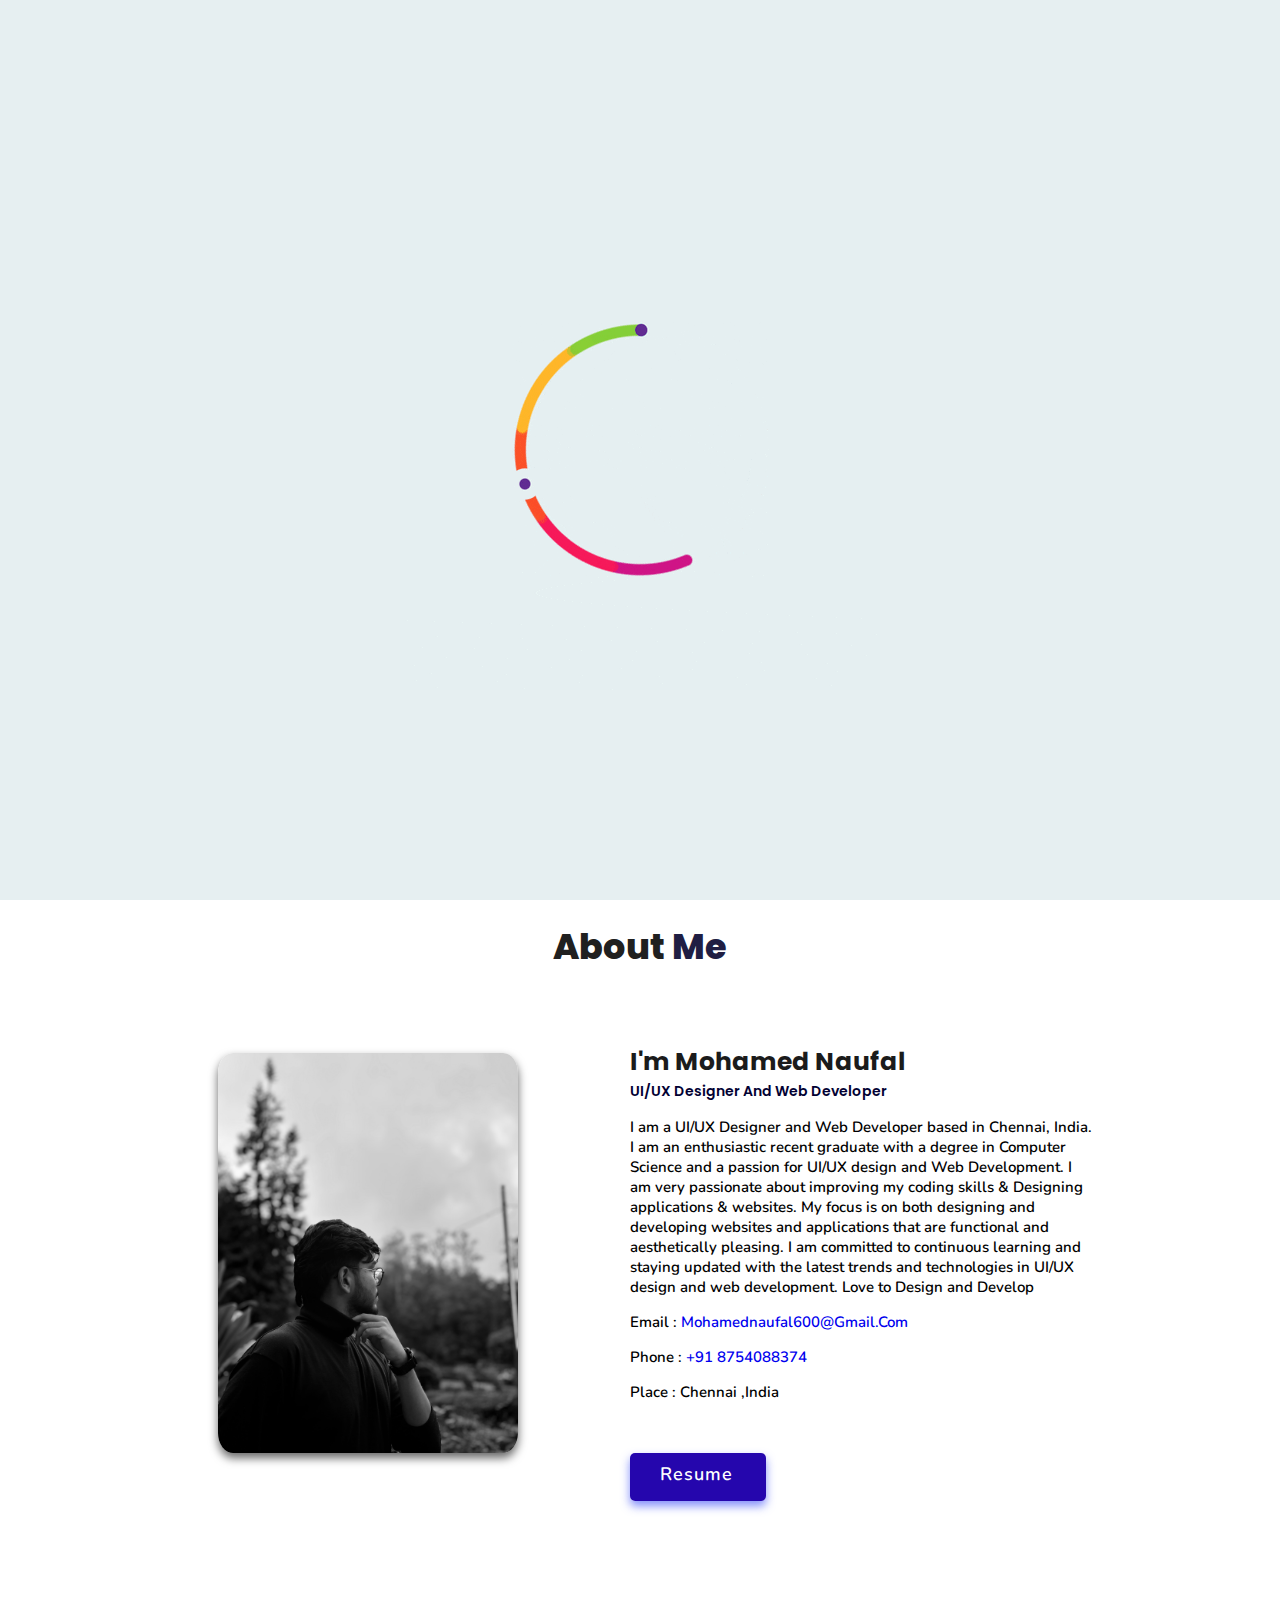
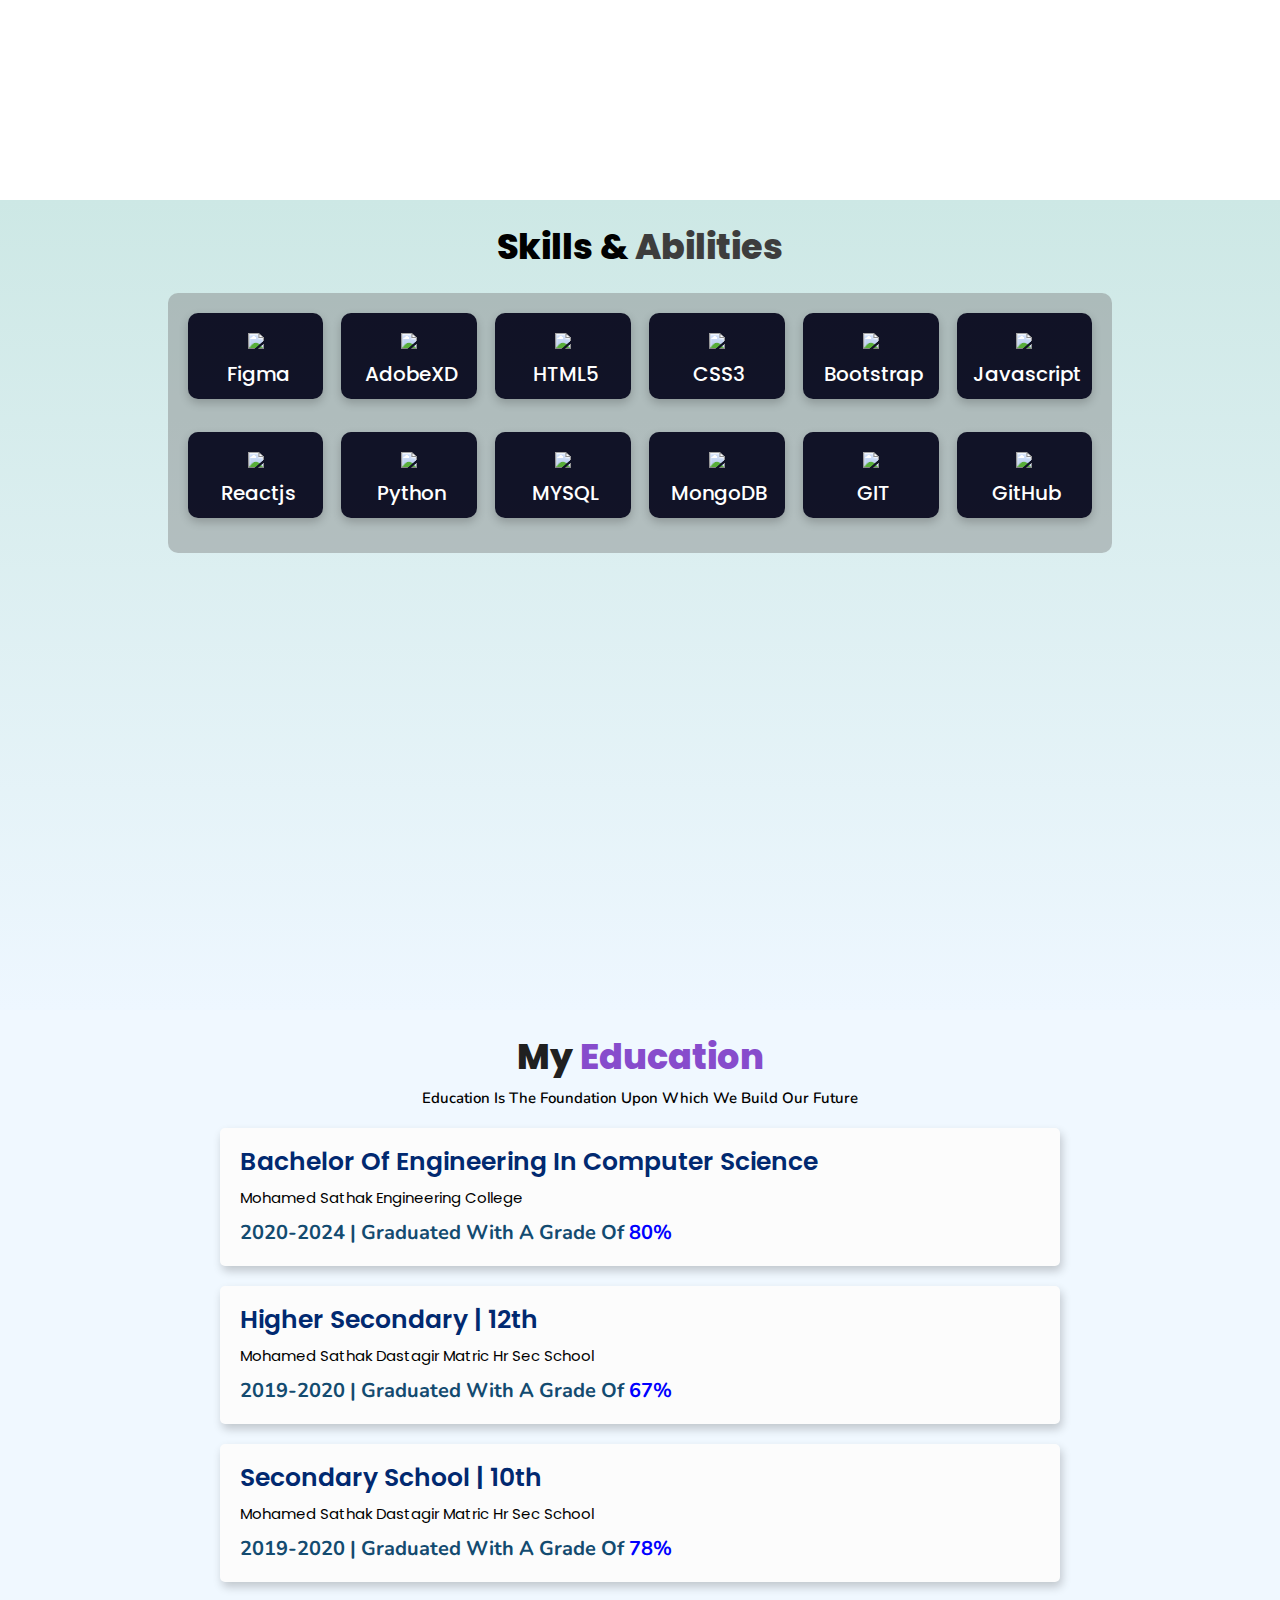
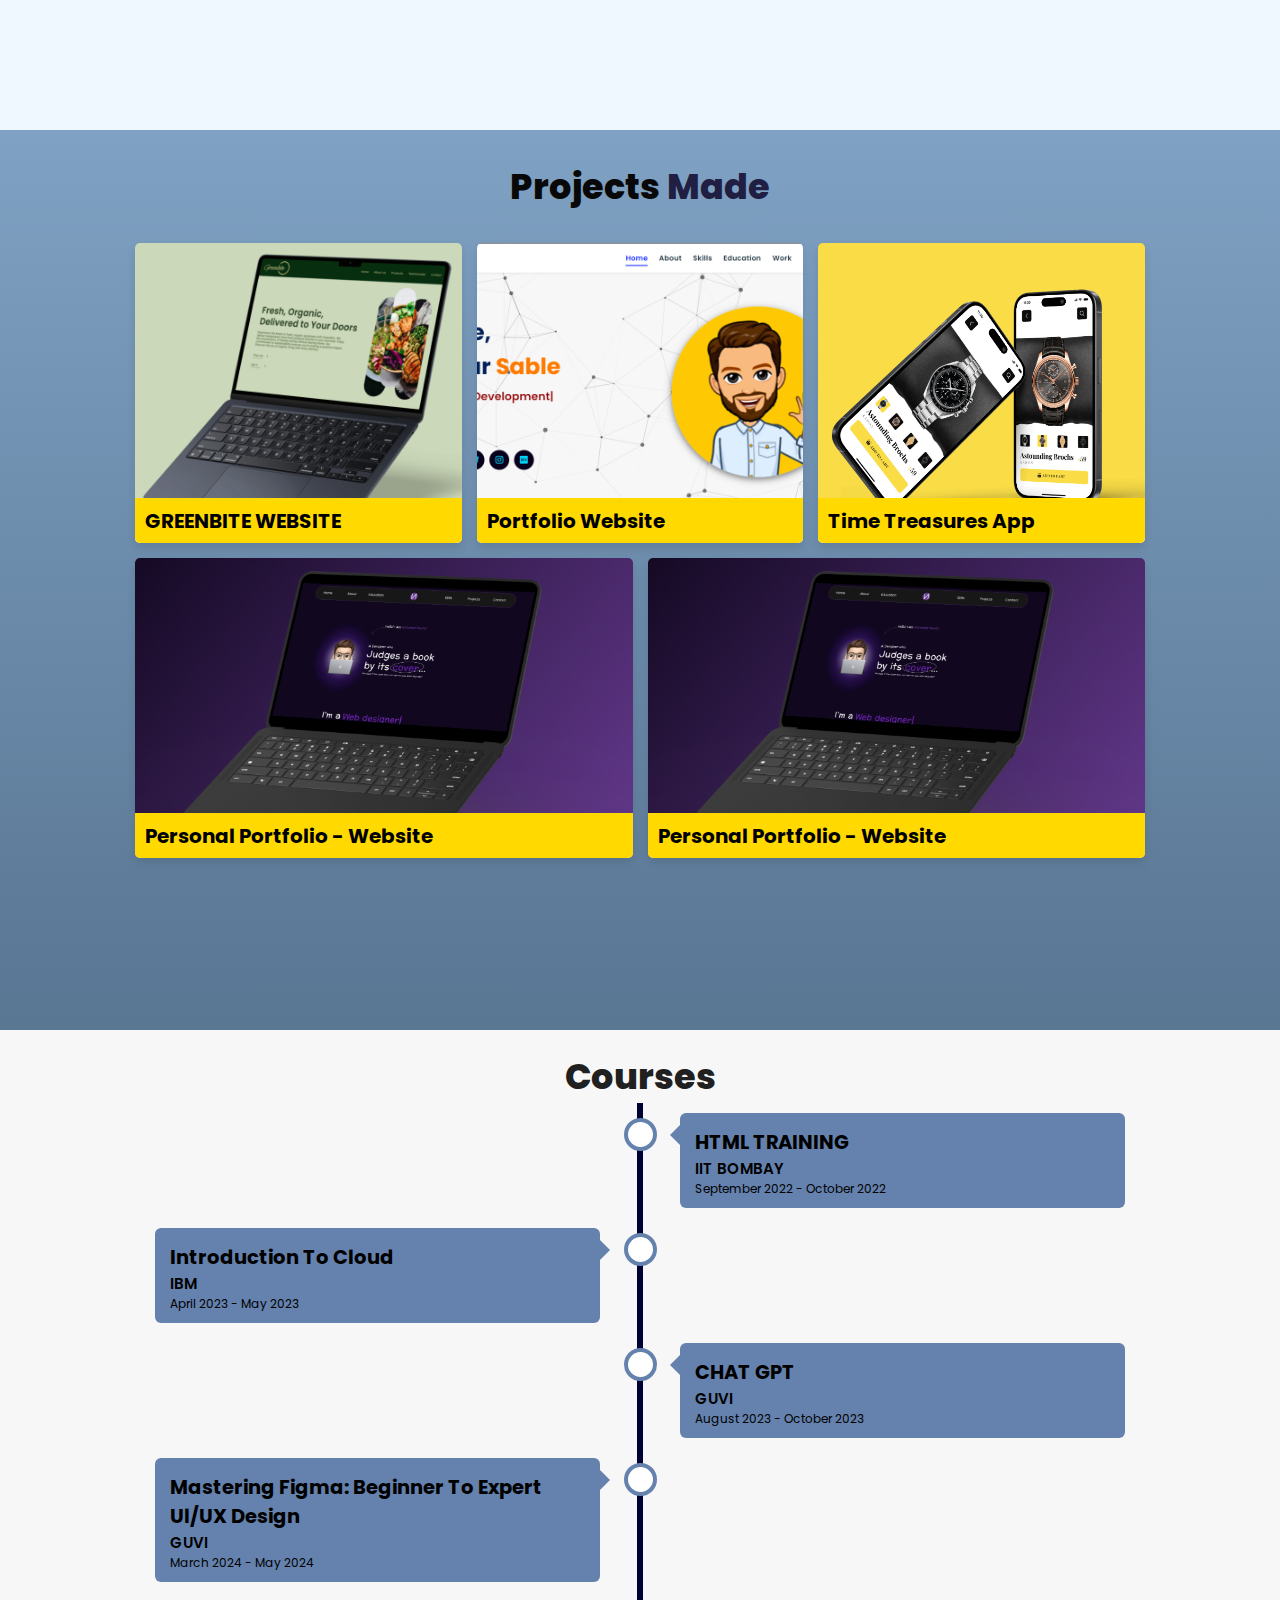
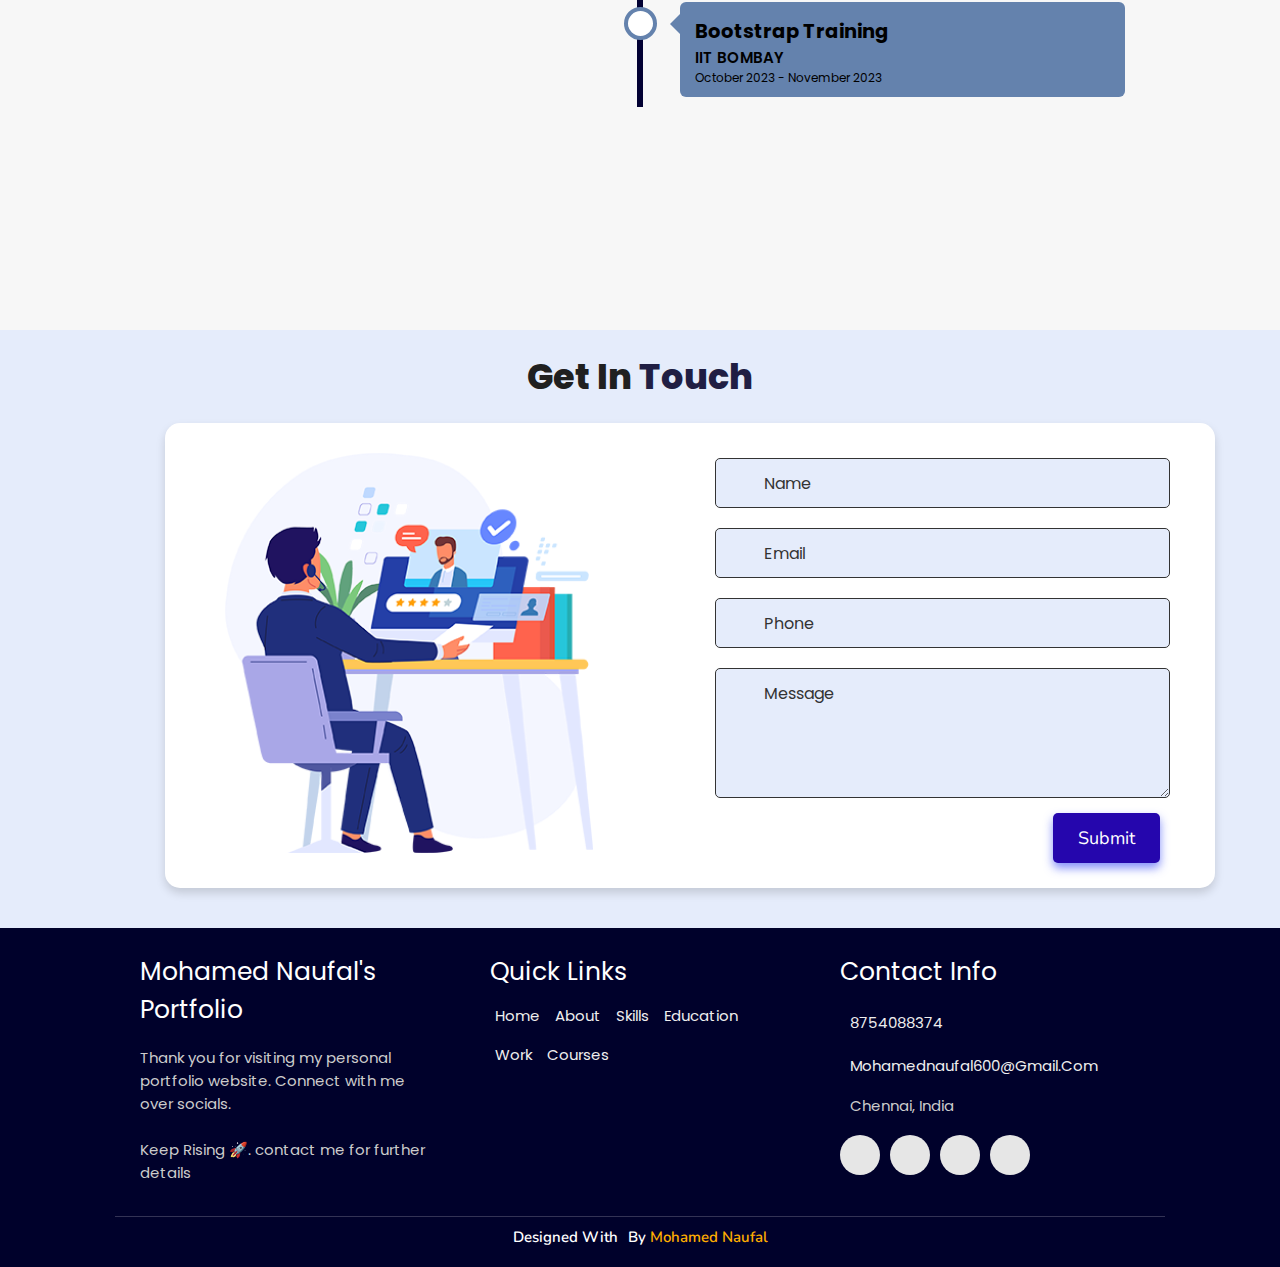
==== commit 7794c78c: "Update index.html" ====
--- a/index.html
+++ b/index.html
@@ -3,6 +3,9 @@
 <head>
     <meta charset="UTF-8">
     <meta http-equiv="X-UA-Compatible" content="IE=edge">
+    <meta name="viewport" content="width=device-width, initial-scale=1.0">
+    <meta name="keywords" content="Mohamed Naufal, portfolio, Naufal, Web dev and designer, personal portfolio, portfolio design, portfolio website, personal portfolio" />
+    <meta name="description" content="Welcome to Naufals's Portfolio. Web Developer and UI/UX Designer" />
     <!-- Custom CSS -->
     <link rel="stylesheet" href="./assets/css/style.css">
     <!-- Font Awesome -->
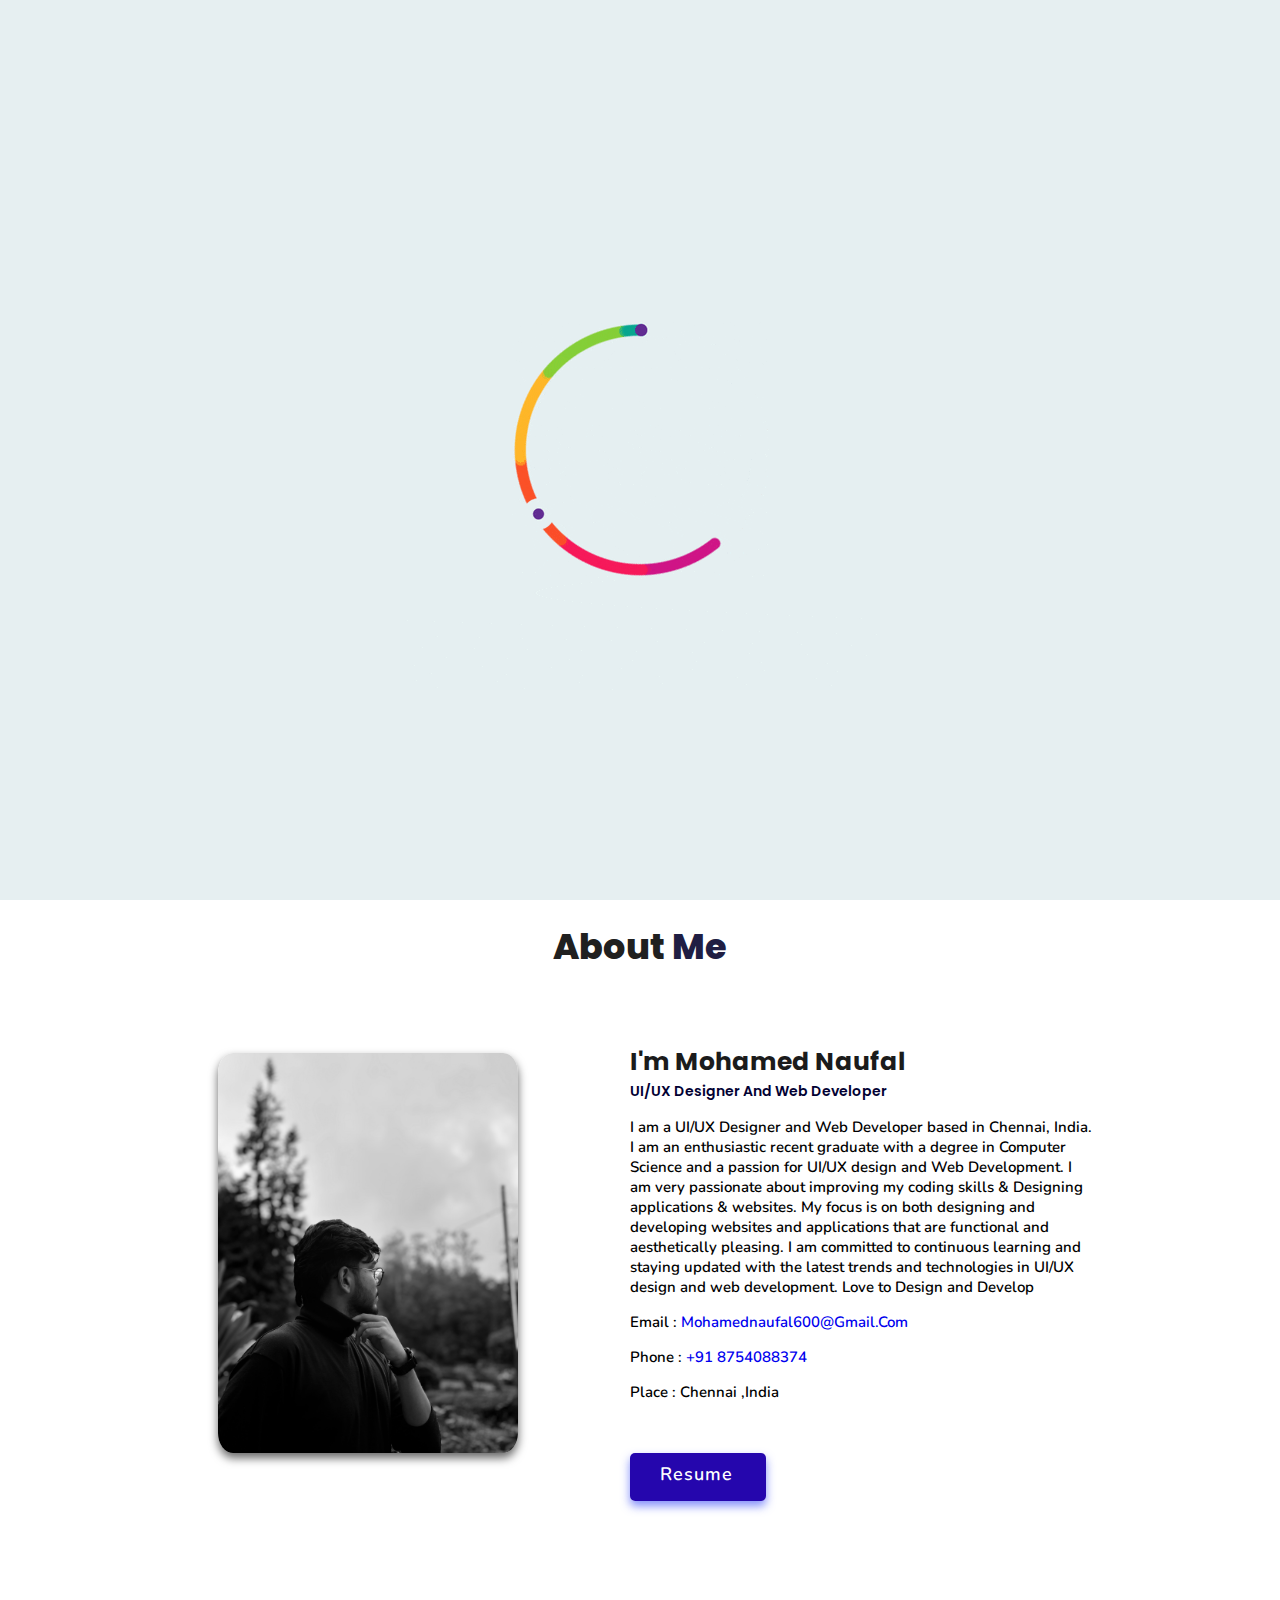
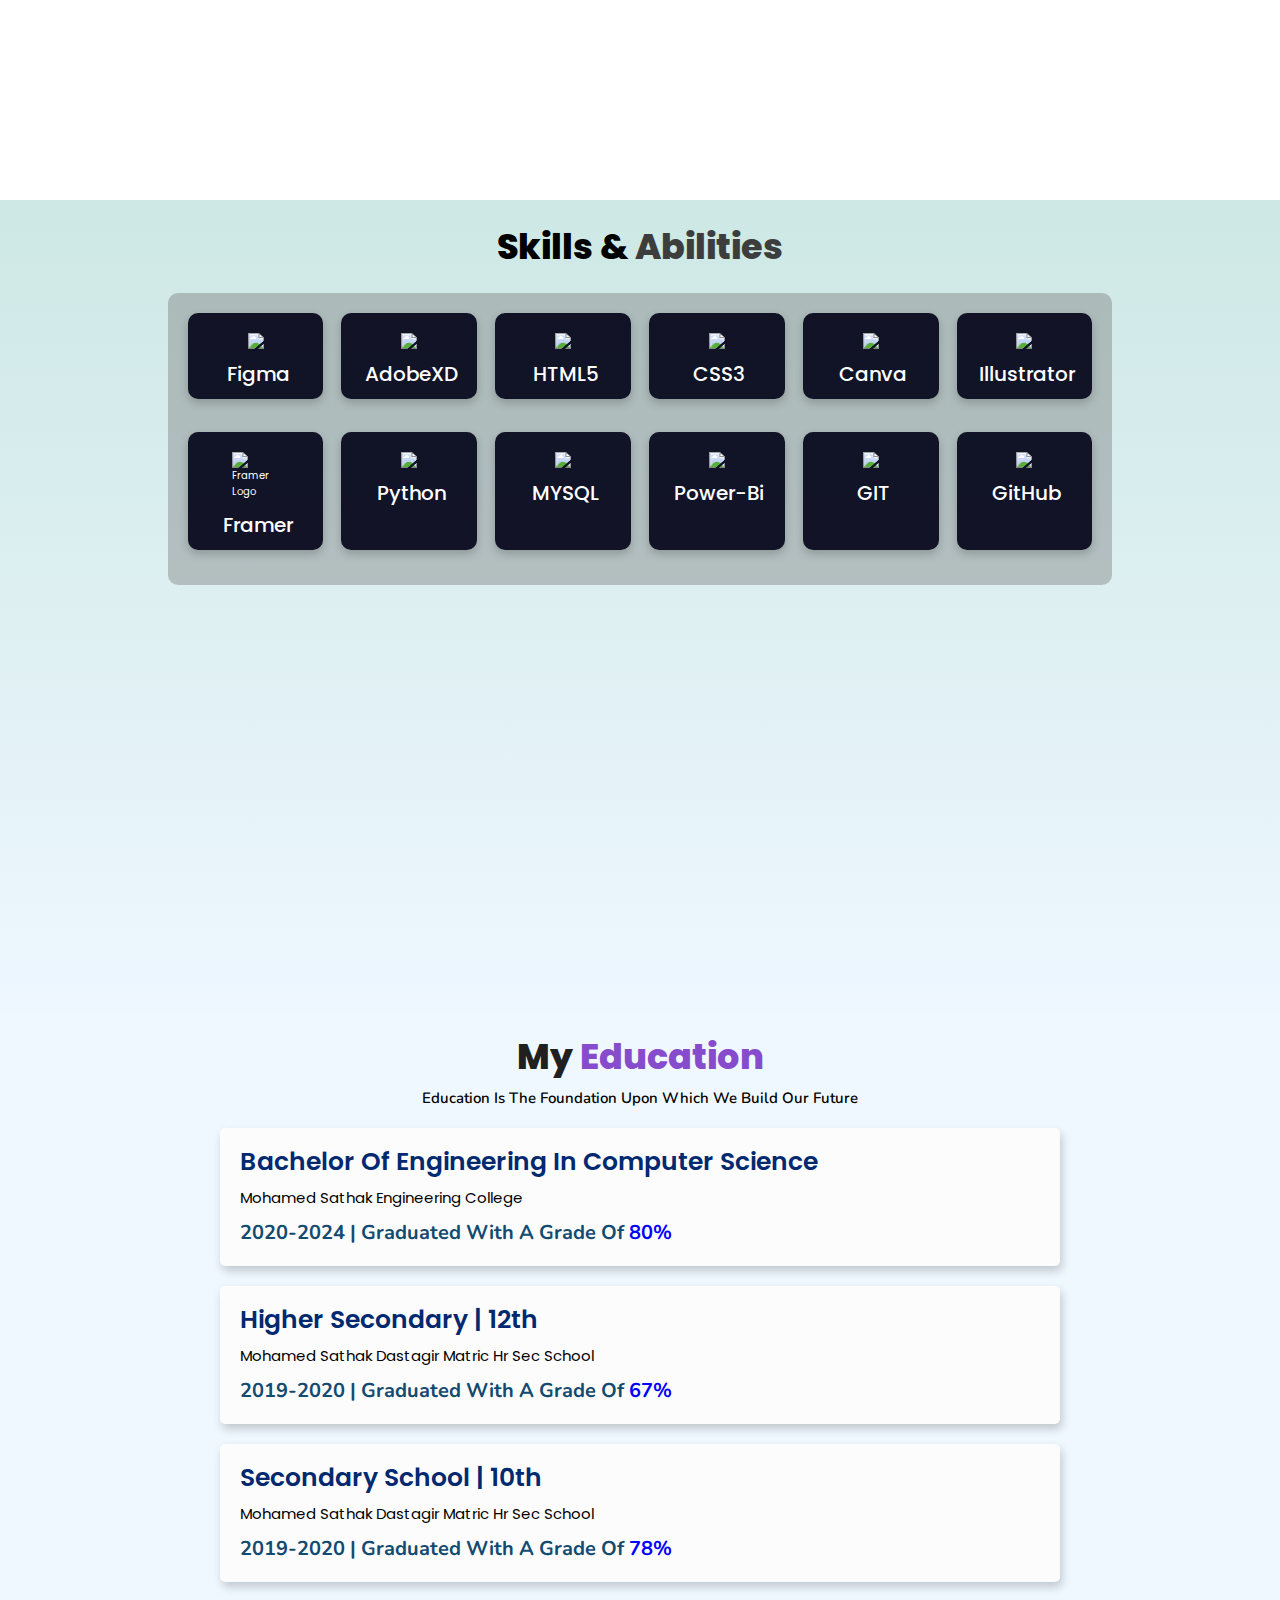
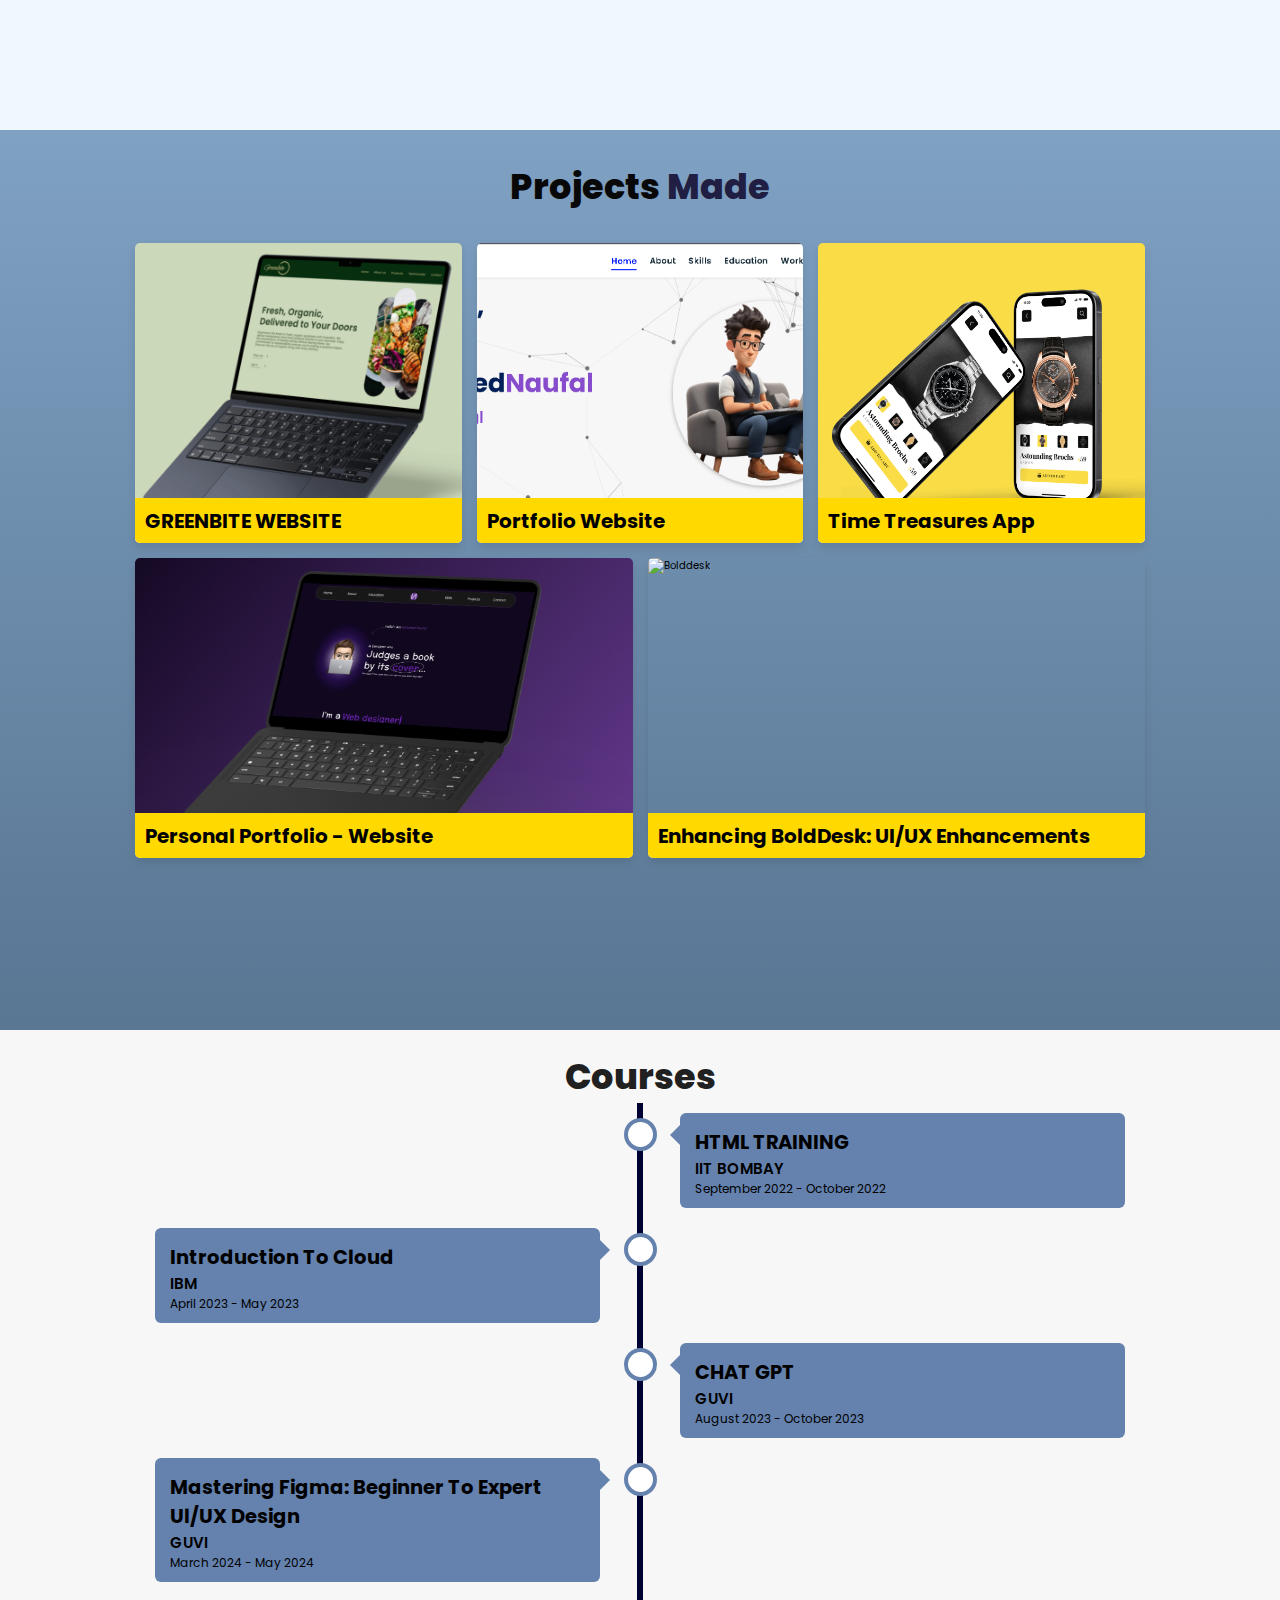
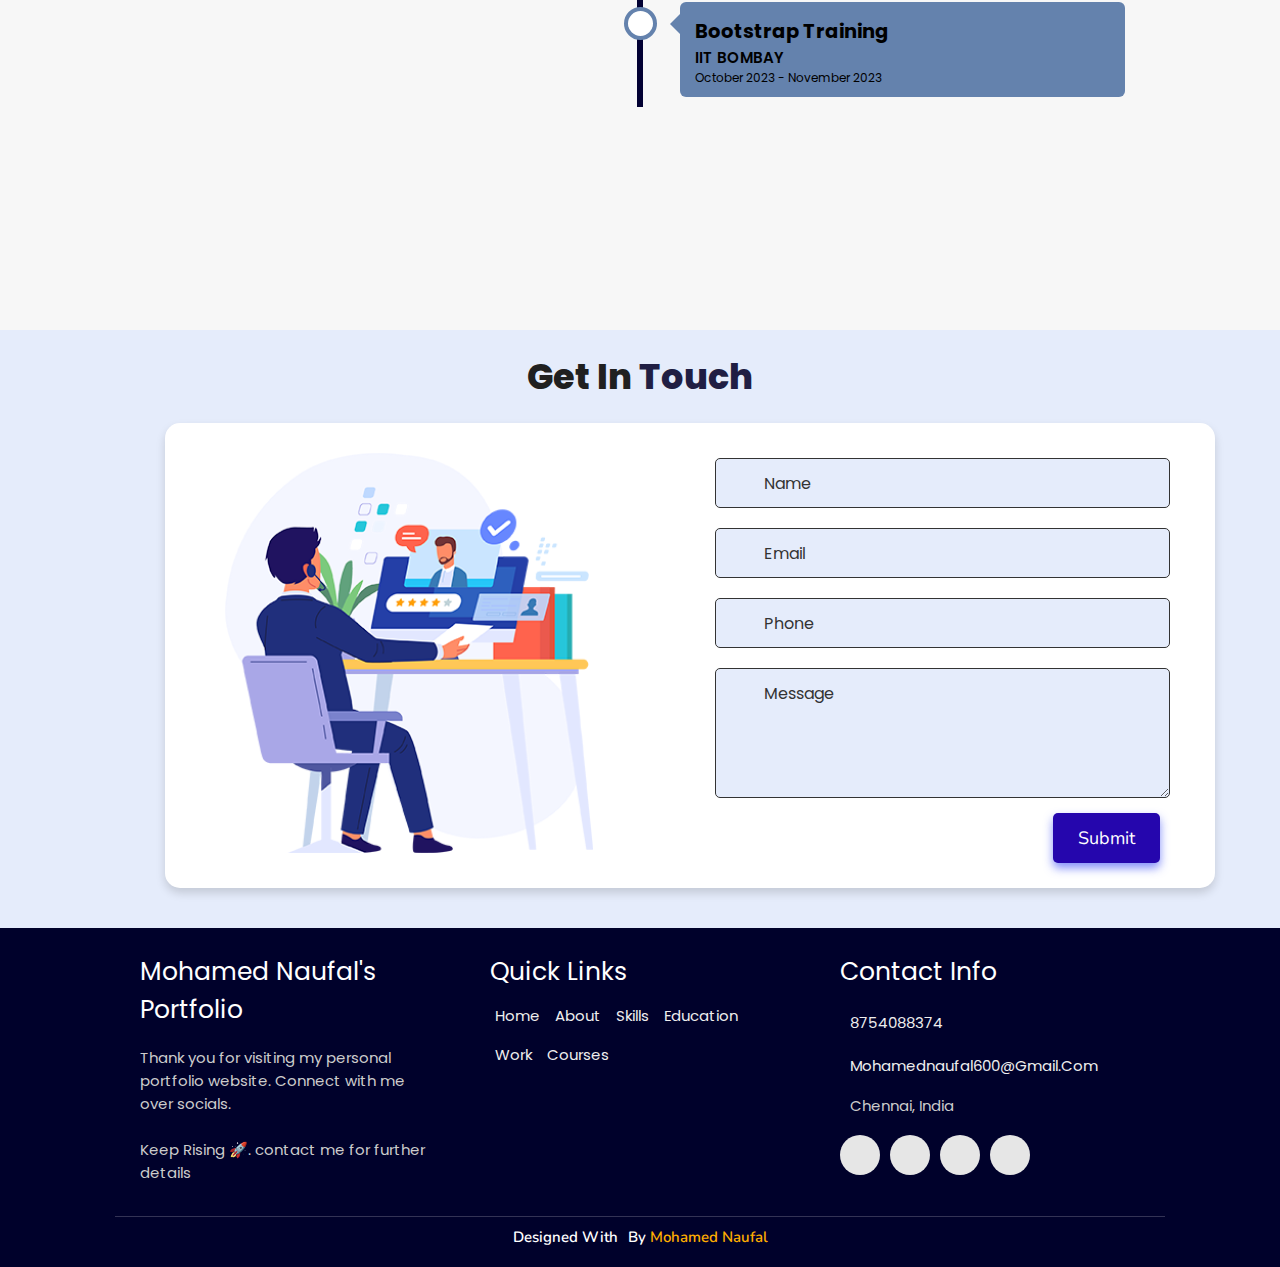
==== commit d5ff89c6: "Update index.html" ====
--- a/index.html
+++ b/index.html
@@ -96,7 +96,7 @@
         </div>
         
         <div class="resumebtn">
-            <a href="https://drive.google.com/file/d/11vGWRde47wjVwIkVsKvv88Y6hFNvwver/view?usp=drive_link" target="_blank" class="btn"><span>Resume</span>
+            <a href="https://drive.google.com/file/d/1QrWtW9hO7wS6xb7rLFjRNY-t_OXw9CtD/view?usp=sharing" target="_blank" class="btn"><span>Resume</span>
                 <i class="fas fa-chevron-right"></i>
             </a>
         </div>
@@ -139,20 +139,20 @@
             </div>
             <div class="bar">
               <div class="info">
-                <img src="https://img.icons8.com/color/48/000000/bootstrap.png"/>
-                <span>bootstrap</span>
-              </div>
-            </div>
-            <div class="bar">
-              <div class="info">
-                <img src="https://img.icons8.com/color/48/000000/javascript.png"/>
-                <span>javascript</span>
-              </div>
-            </div>
-            <div class="bar">
-              <div class="info">
-                <img src="https://img.icons8.com/external-tal-revivo-color-tal-revivo/48/000000/external-react-a-javascript-library-for-building-user-interfaces-logo-color-tal-revivo.png"/>
-                <span>Reactjs</span>
+                <img src="https://img.icons8.com/color/48/canva.png"/>
+                <span>Canva</span>
+              </div>
+            </div>
+            <div class="bar">
+              <div class="info">
+                <img src="https://img.icons8.com/color/48/adobe-illustrator.png"/>
+                <span>illustrator</span>
+              </div>
+            </div>
+            <div class="bar">
+              <div class="info">
+                <img src="assets/images/Framer logo.svg" alt="Framer Logo" width="48"/>
+                <span>Framer</span>
               </div>
             </div>
             <div class="bar">
@@ -169,8 +169,8 @@
             </div>
             <div class="bar">
               <div class="info">
-                <img src="https://img.icons8.com/color/48/000000/mongodb.png"/>
-                <span>MongoDB</span>
+                <img src="https://img.icons8.com/color/48/power-bi.png"/>
+                <span>Power-Bi</span>
               </div>
             </div>
             <div class="bar">
@@ -294,15 +294,15 @@
       </div>
     </div>
     <div class="box tilt">
-      <img draggable="false" src="./assets/images/projects/portfolio.png" alt="" />
-      <div class="content">
-        <div class="tag">
-        <h3>Personal Portfolio - Website</h3>
-        </div>
-        <div class="desc">
-          <p>Designed the personal portfolio for my self, For Designing and wireframing we used Figma and for prototyping we used framer</p>
+      <img draggable="false" src="./assets/images/Cover Page.png" alt="Bolddesk" />
+      <div class="content">
+        <div class="tag">
+        <h3>Enhancing BoldDesk: UI/UX Enhancements</h3>
+        </div>
+        <div class="desc">
+          <p>This Project focuses on redesigning the BoldDesk app by Syncfusion with UI/UX enhancements, new features, and dark mode. The goal is to create a more intuitive, visually appealing experience while improving workflows and user satisfaction.</p>
           <div class="btns">
-            <a href="https://mohamed-naufal-portfolio.framer.website/" class="btn" target="_blank">View <i class="fab fa-figma"></i></a>
+            <a href="https://www.behance.net/gallery/218272919/Enhancing-BoldDesk-UIUX-Enhancements" class="btn" target="_blank">View <i class="fab fa-figma"></i></a>
           </div>
         </div>
       </div>
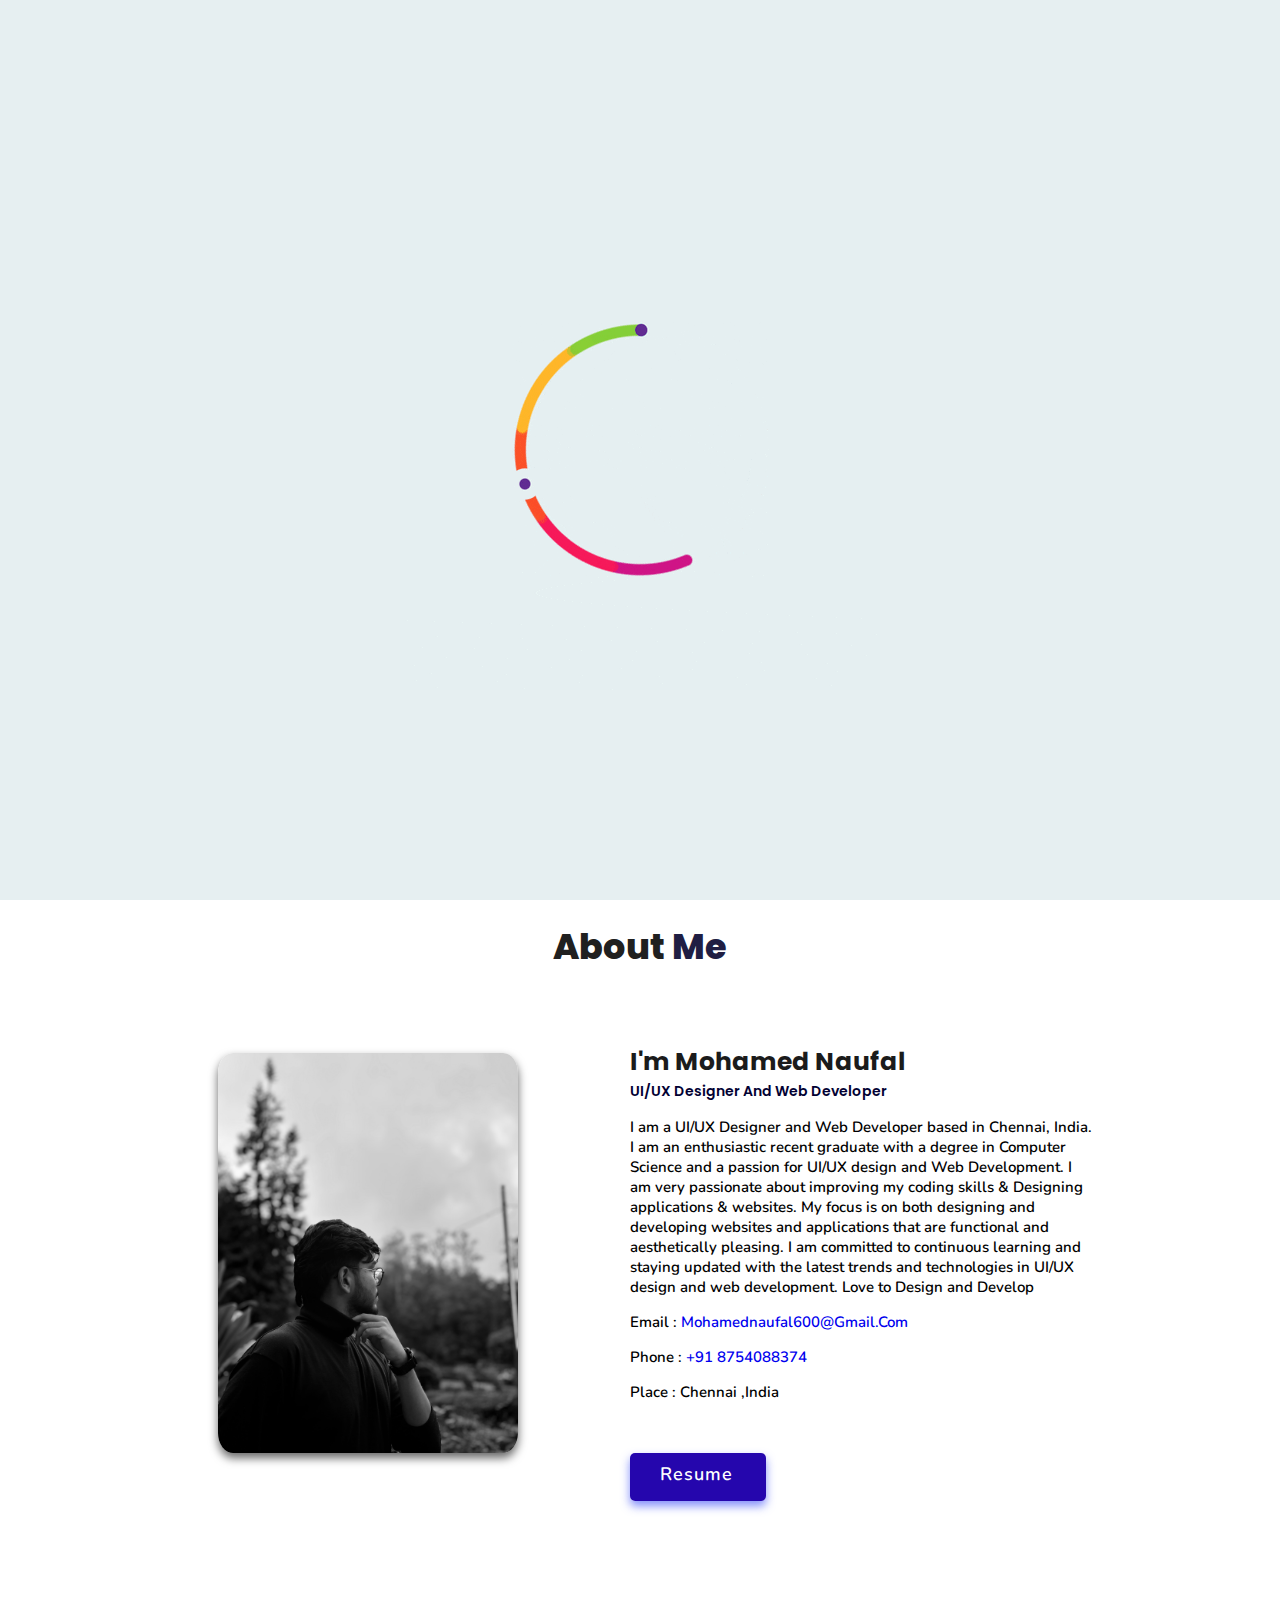
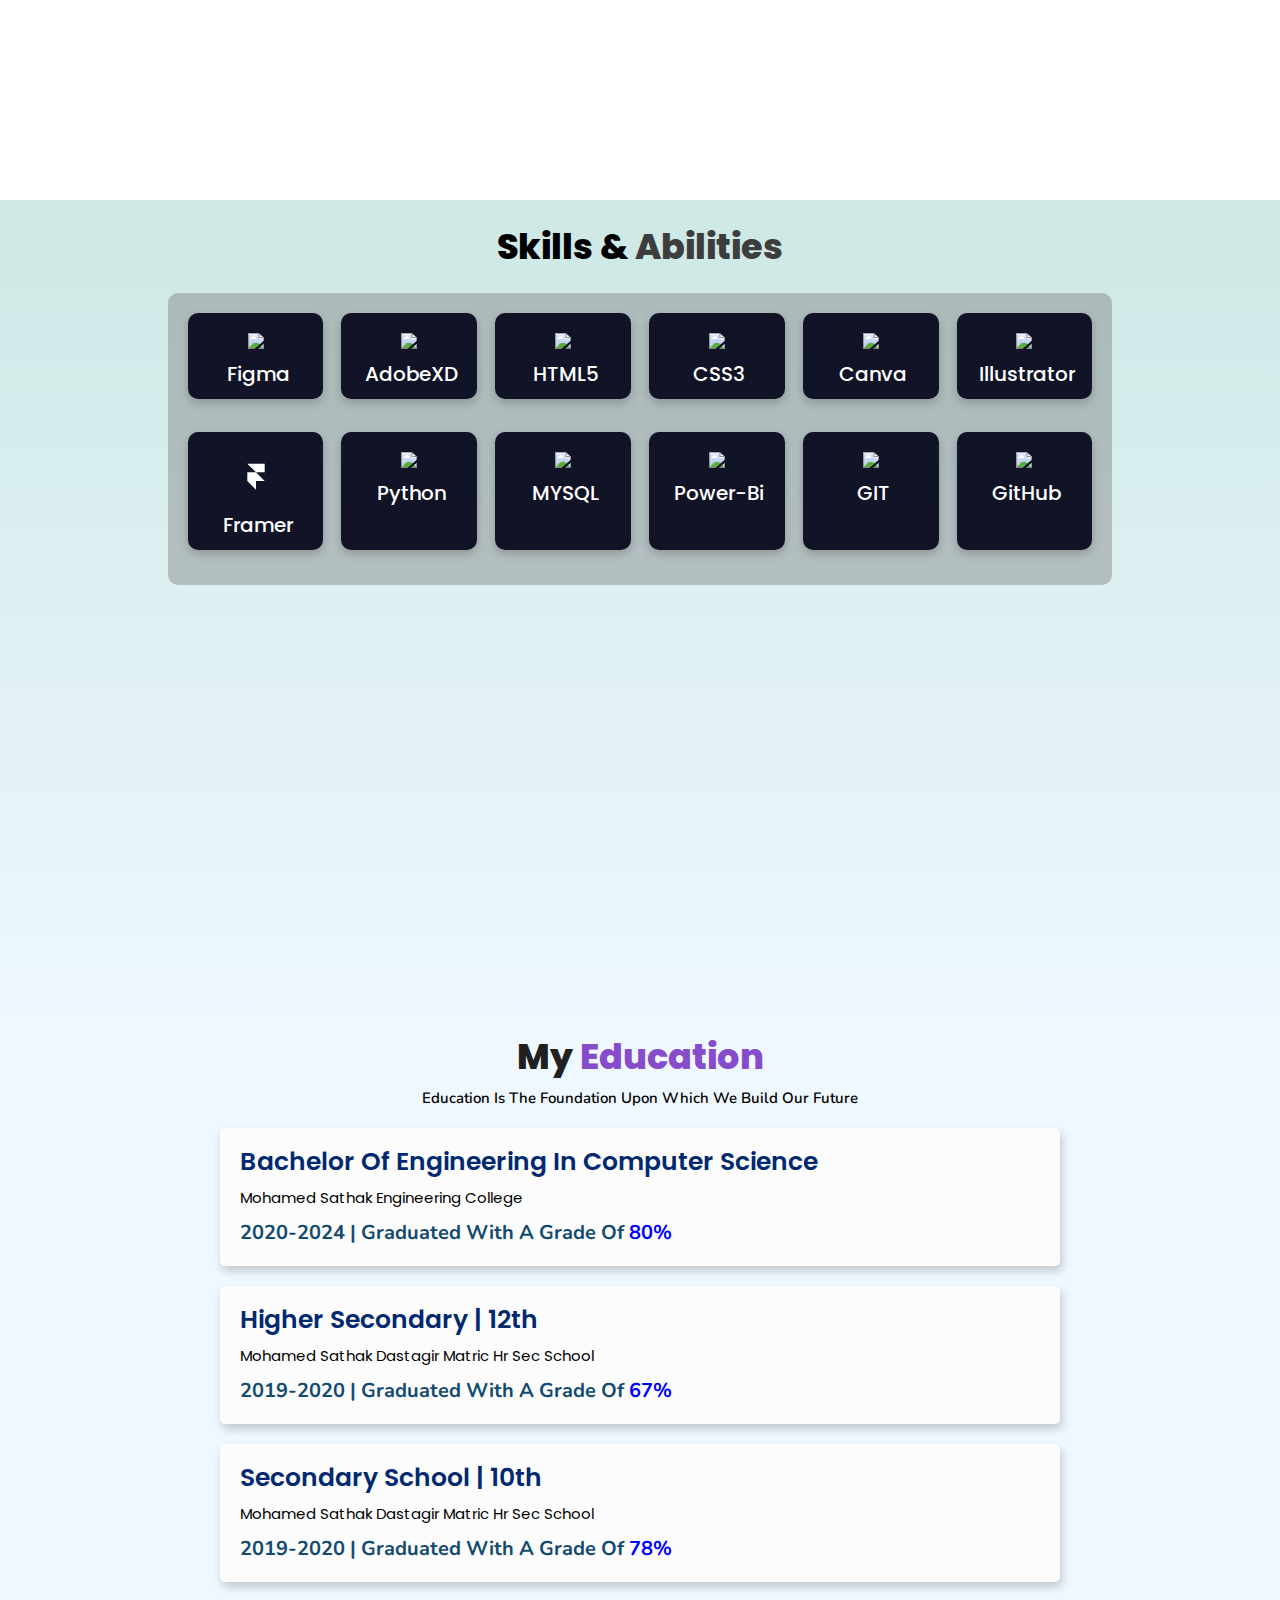
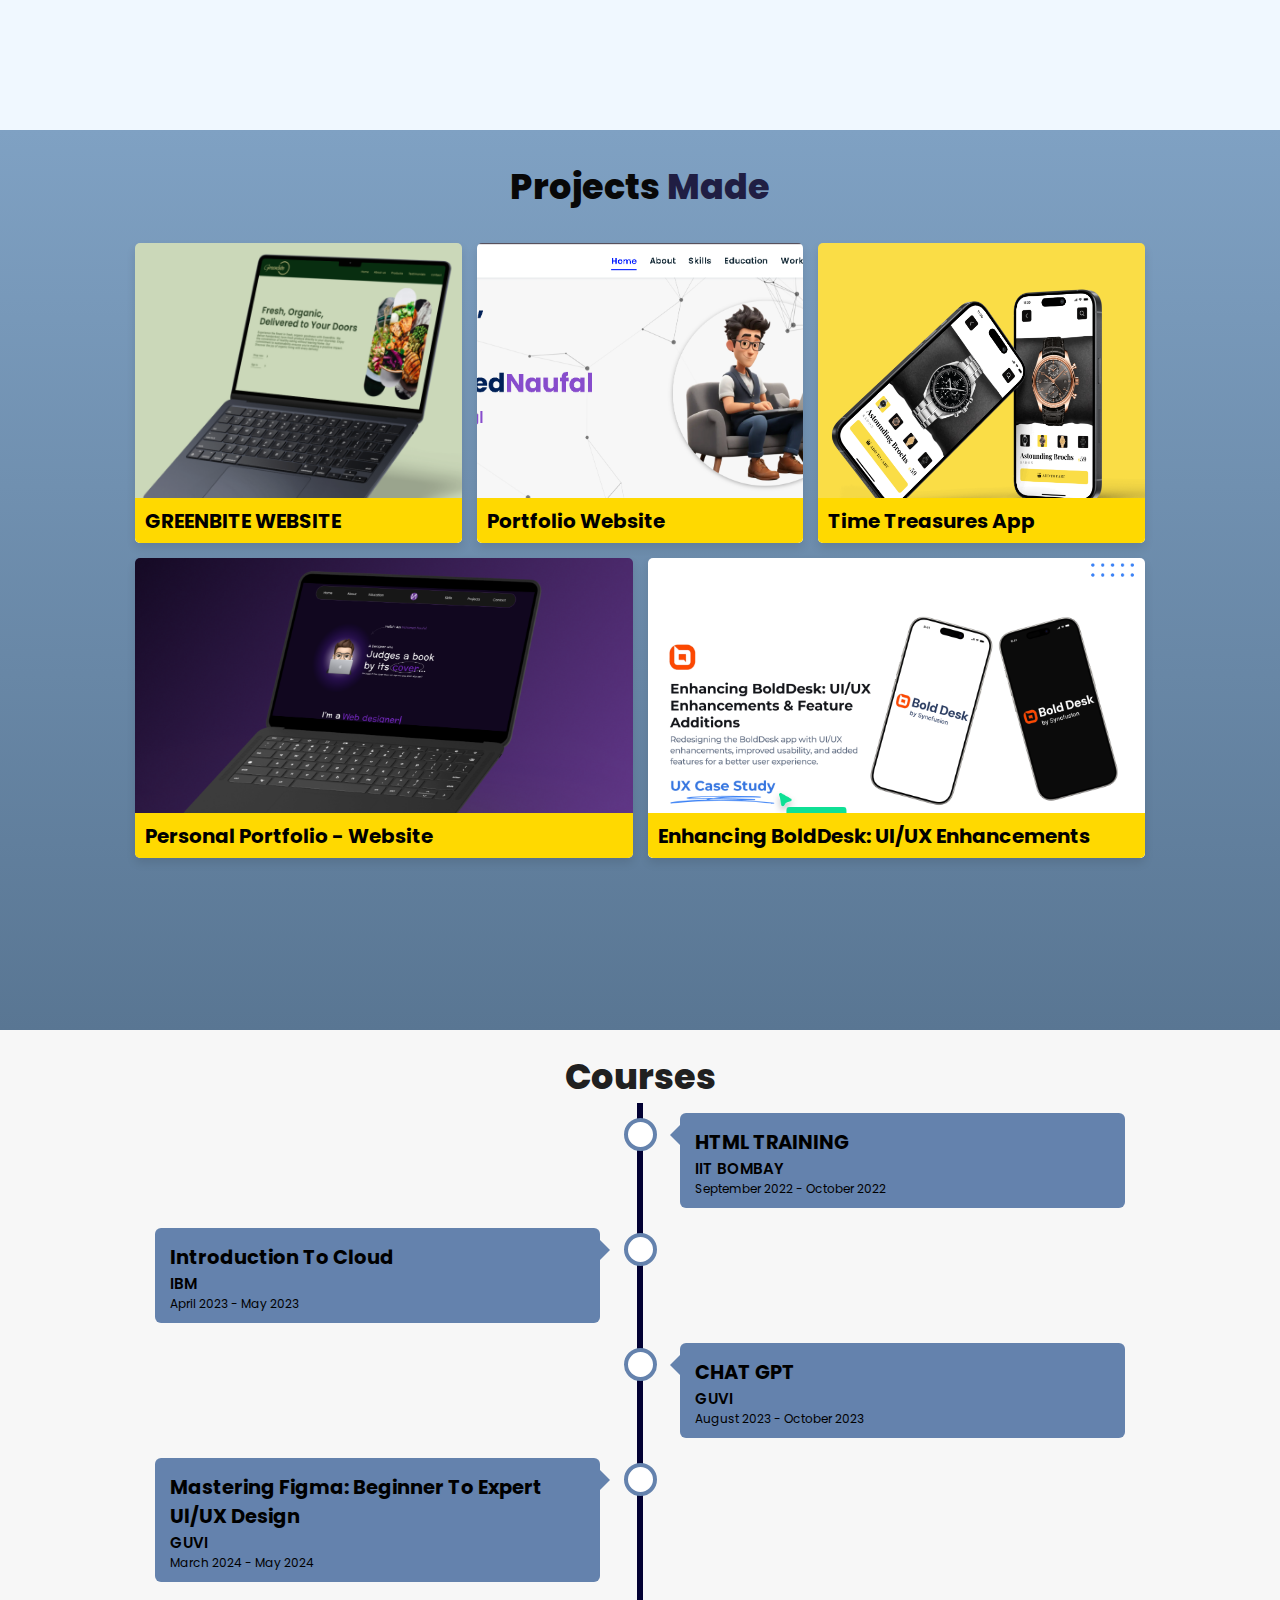
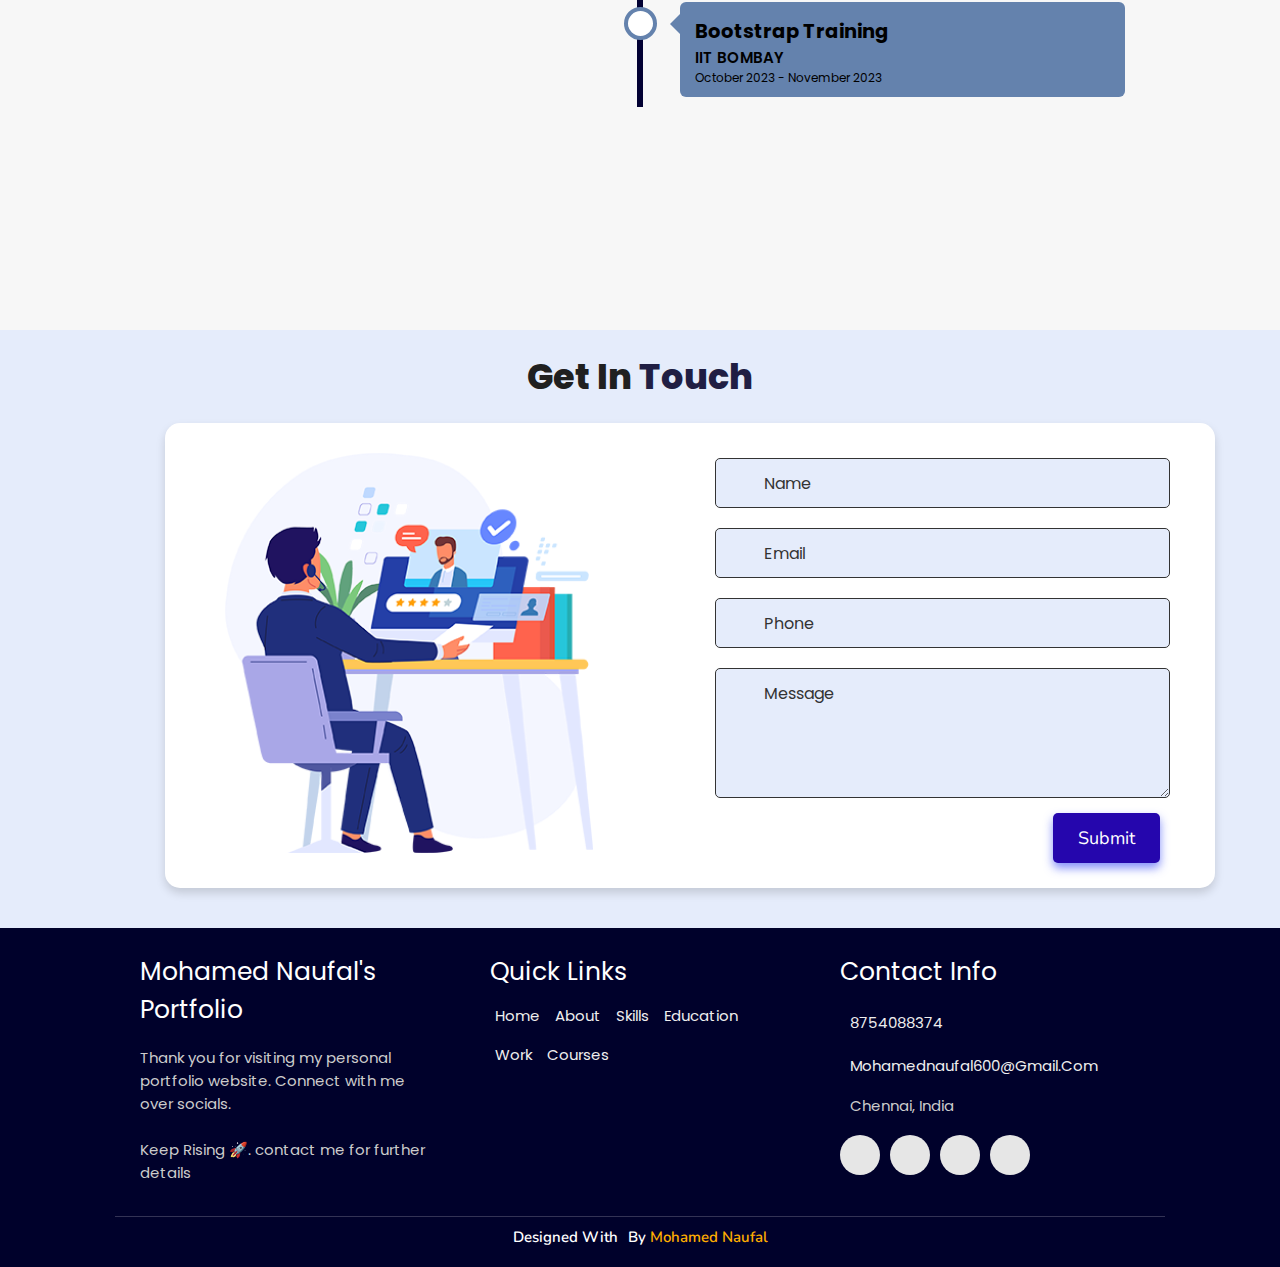
==== commit a1ec08ce: "Update index.html" ====
--- a/index.html
+++ b/index.html
@@ -300,7 +300,7 @@
         <h3>Enhancing BoldDesk: UI/UX Enhancements</h3>
         </div>
         <div class="desc">
-          <p>This Project focuses on redesigning the BoldDesk app by Syncfusion with UI/UX enhancements, new features, and dark mode. The goal is to create a more intuitive, visually appealing experience while improving workflows and user satisfaction.</p>
+          <p>The project involves redesigning the BoldDesk app by Syncfusion with enhanced UI/UX, new features, and dark mode. The goal is to improve user experience, workflows, and visual appeal.</p>
           <div class="btns">
             <a href="https://www.behance.net/gallery/218272919/Enhancing-BoldDesk-UIUX-Enhancements" class="btn" target="_blank">View <i class="fab fa-figma"></i></a>
           </div>
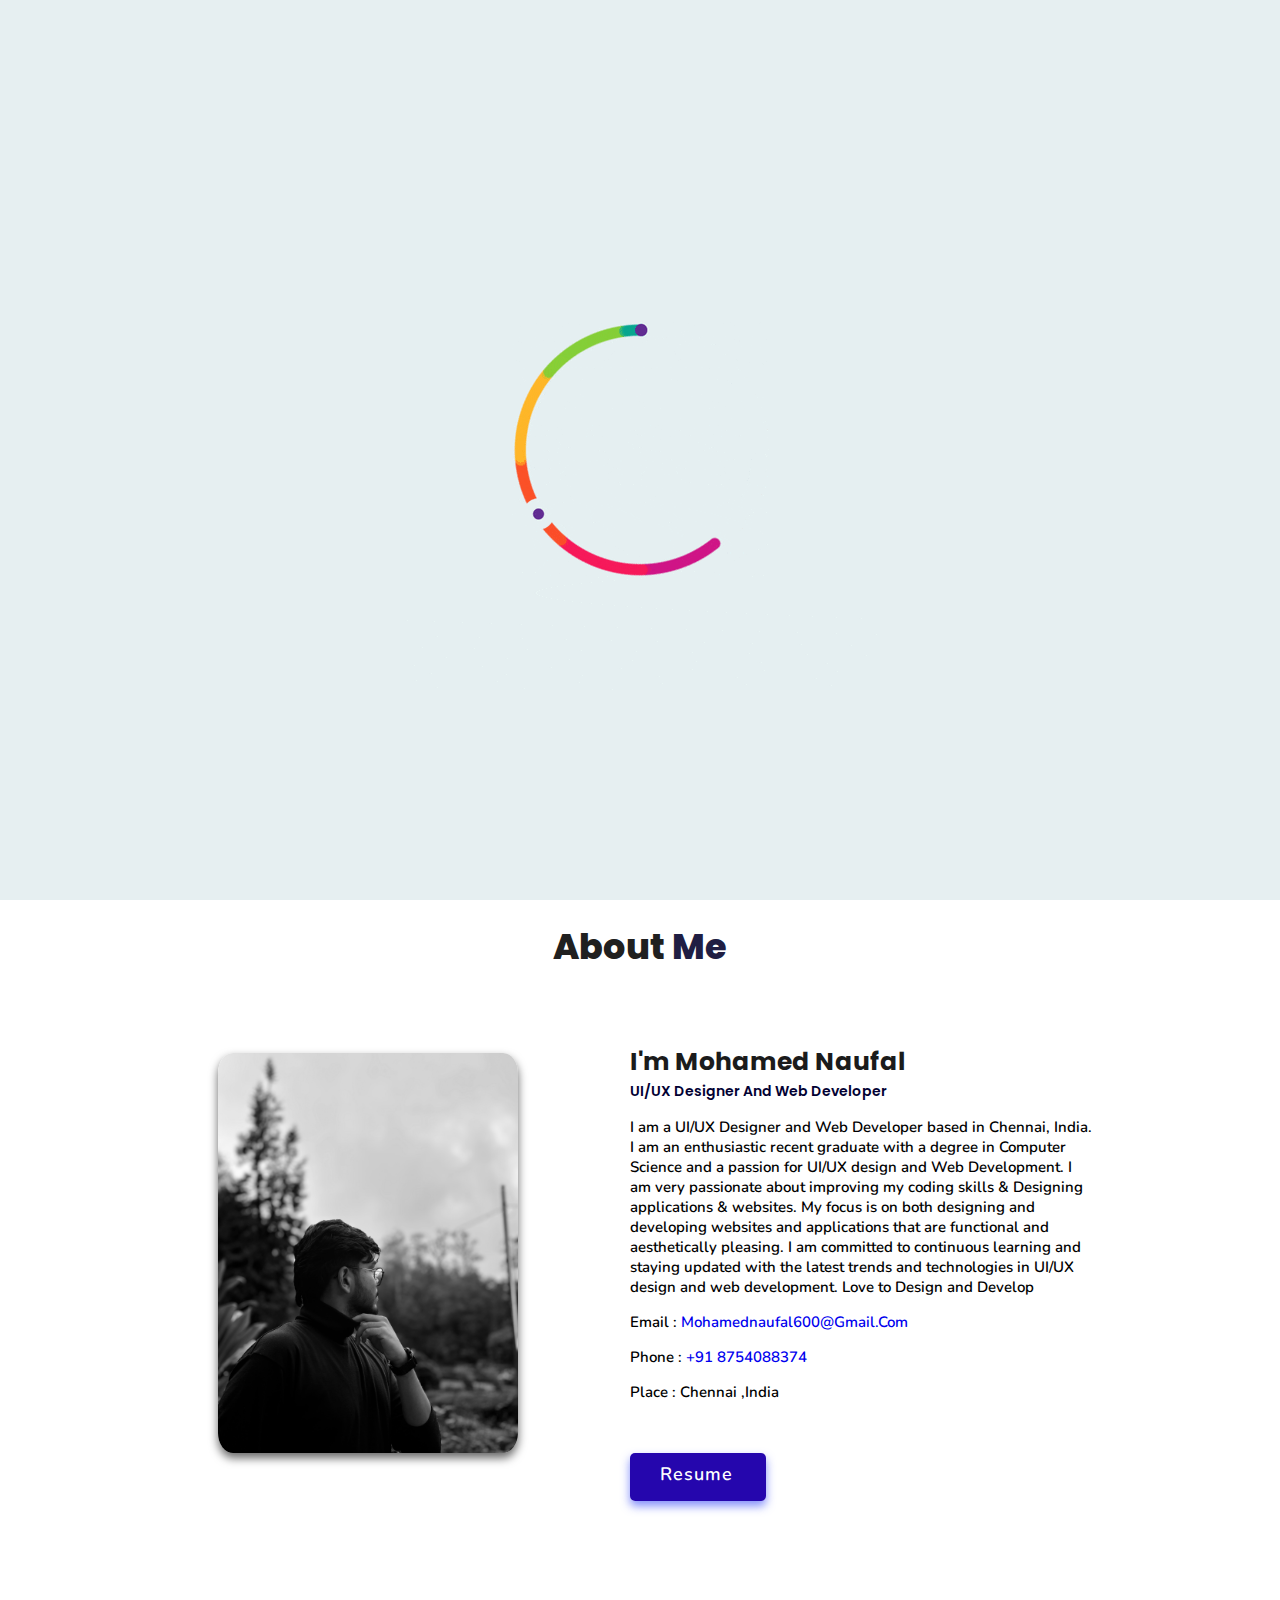
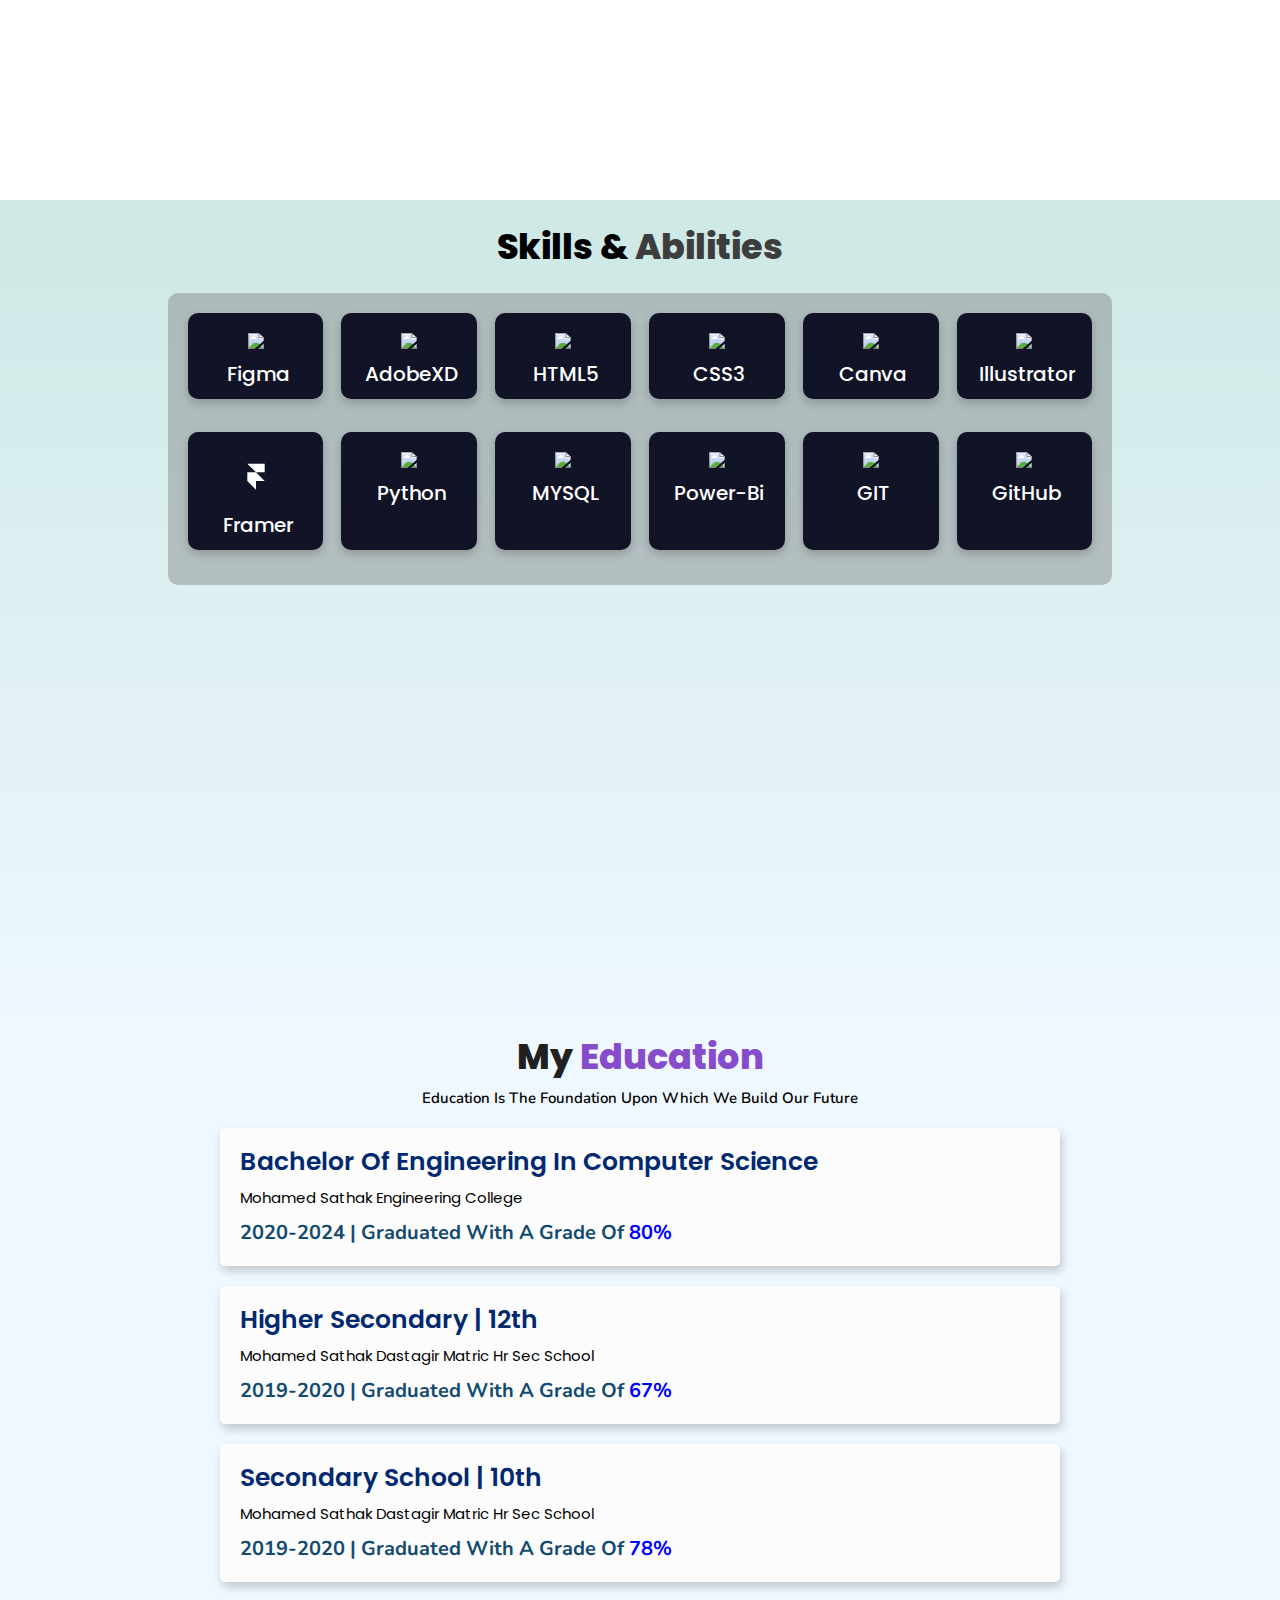
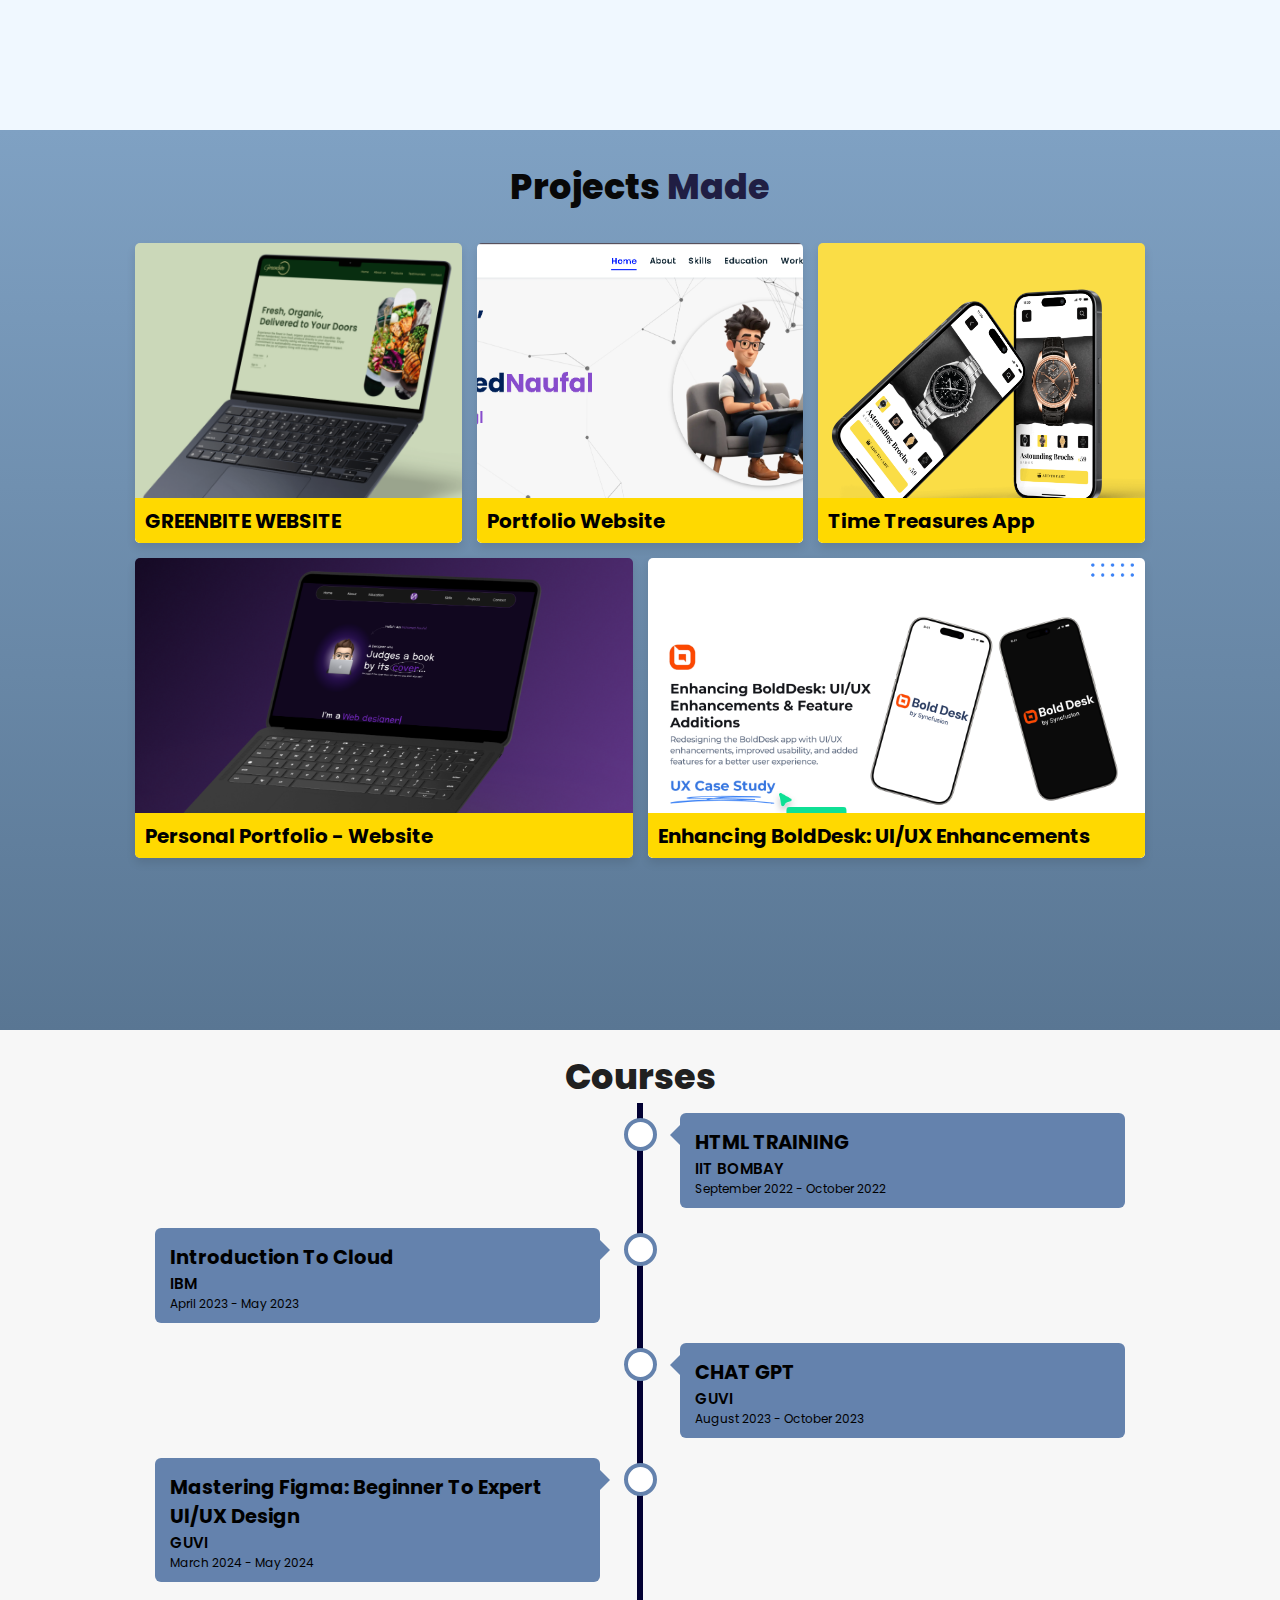
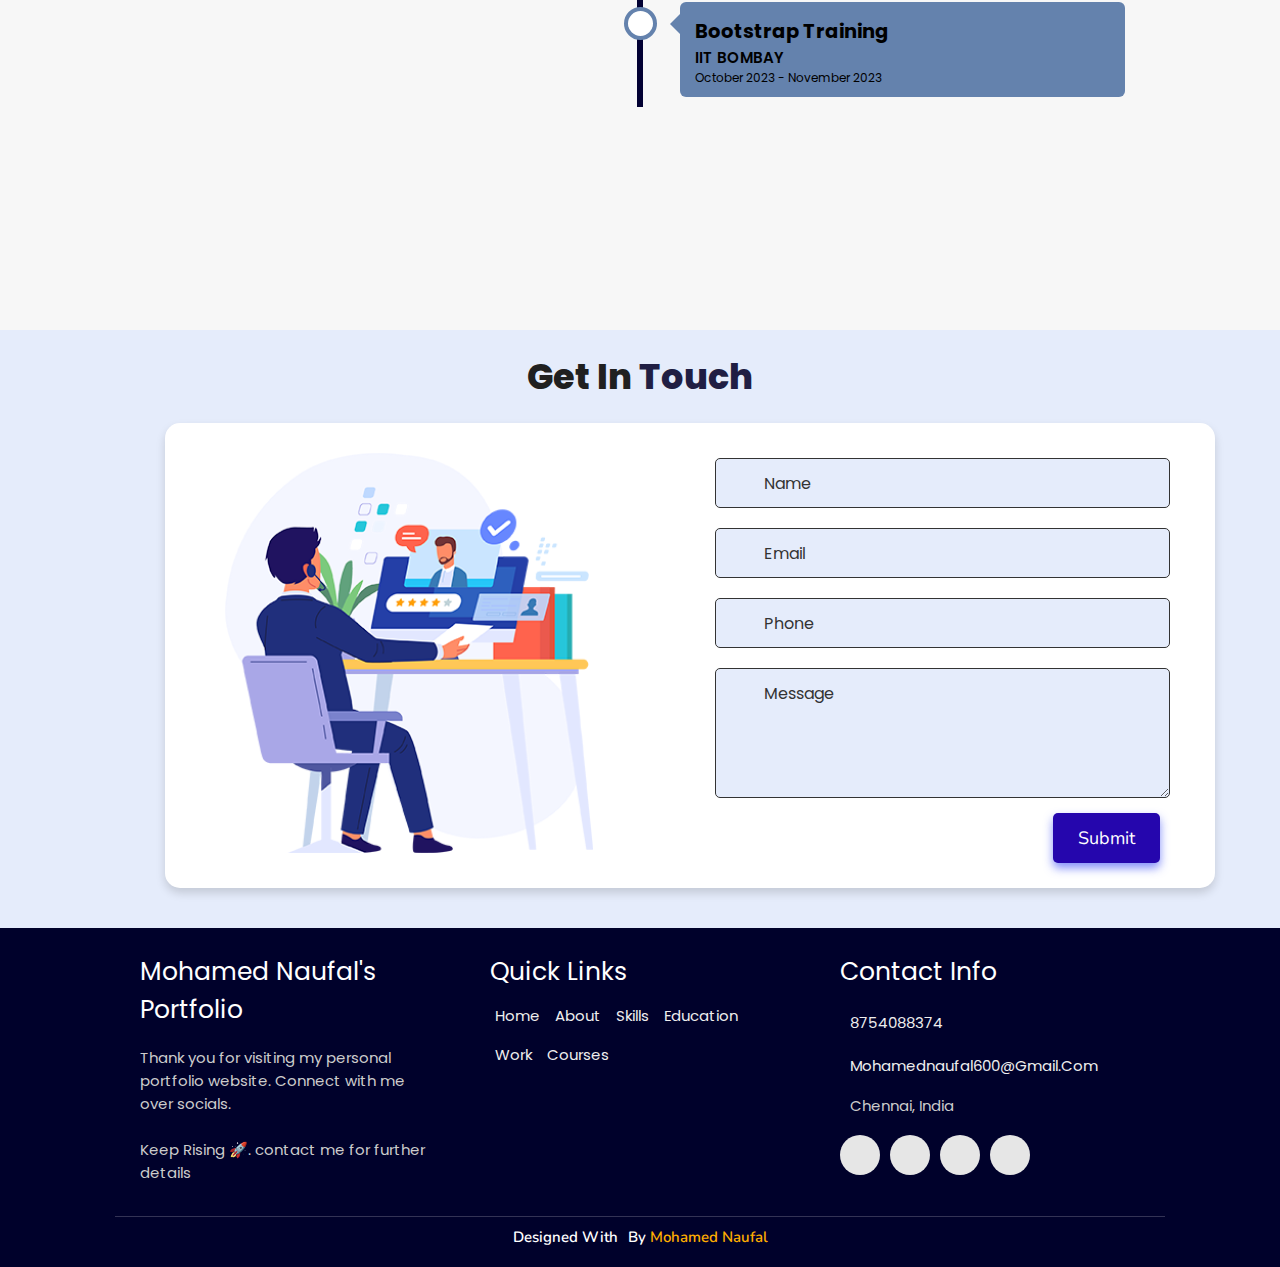
==== commit e2fad561: "Update index.html" ====
--- a/index.html
+++ b/index.html
@@ -300,7 +300,7 @@
         <h3>Enhancing BoldDesk: UI/UX Enhancements</h3>
         </div>
         <div class="desc">
-          <p>The project involves redesigning the BoldDesk app by Syncfusion with enhanced UI/UX, new features, and dark mode. The goal is to improve user experience, workflows, and visual appeal.</p>
+          <p>The project focuses on redesigning the BoldDesk app with improved UI/UX, new features, and dark mode to enhance user experience and workflows.</p>
           <div class="btns">
             <a href="https://www.behance.net/gallery/218272919/Enhancing-BoldDesk-UIUX-Enhancements" class="btn" target="_blank">View <i class="fab fa-figma"></i></a>
           </div>
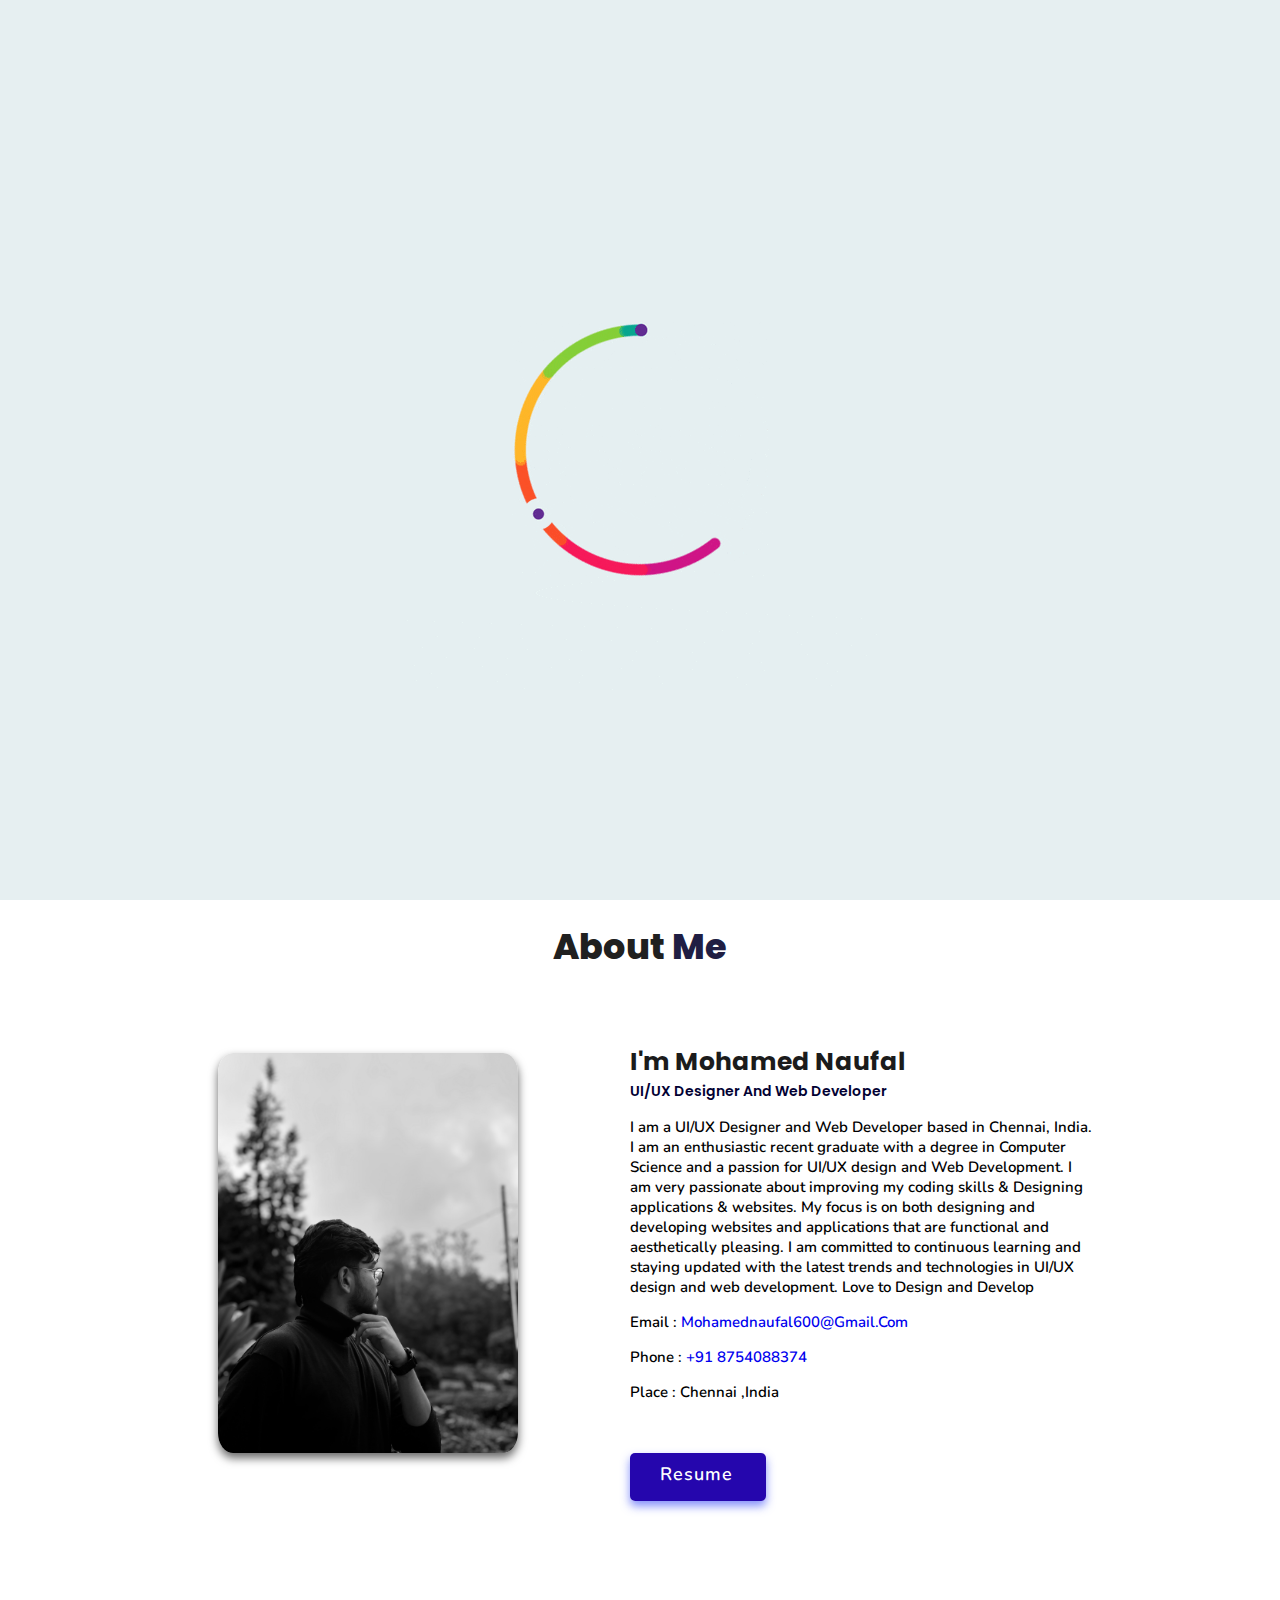
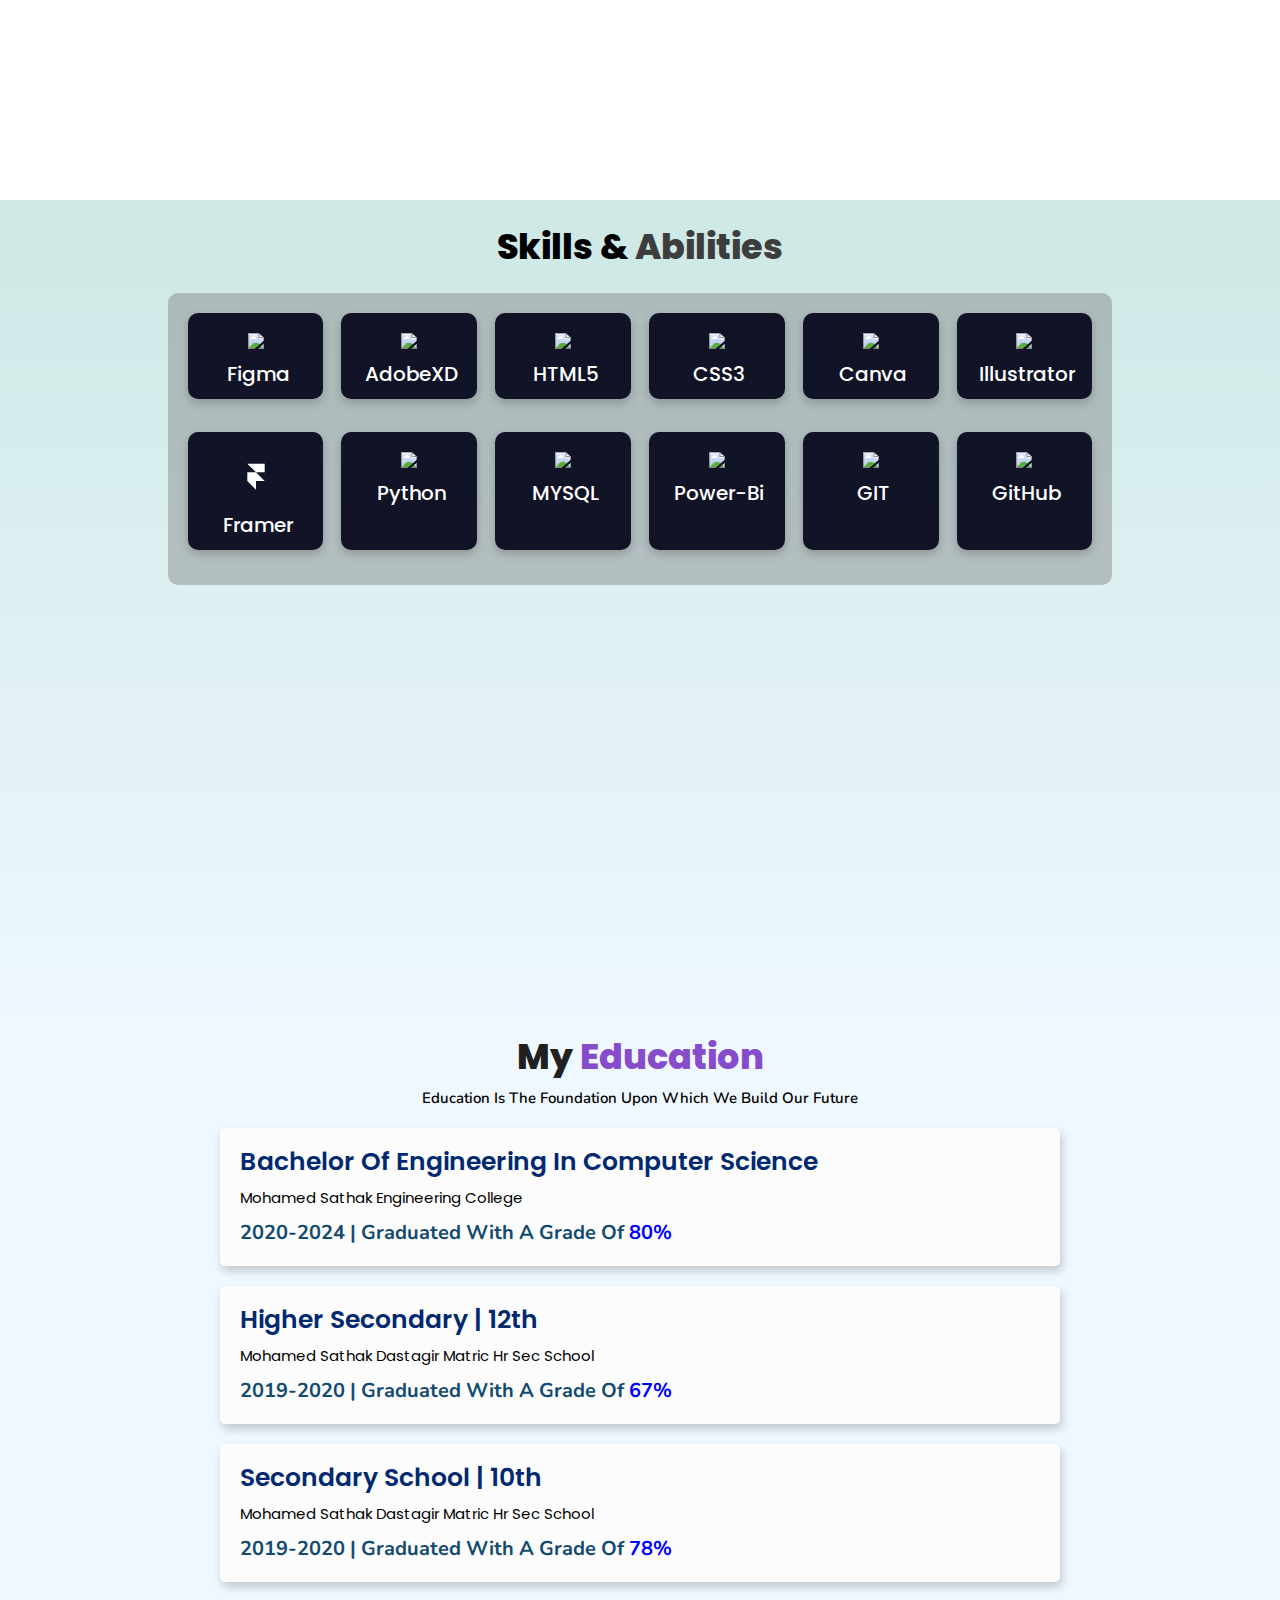
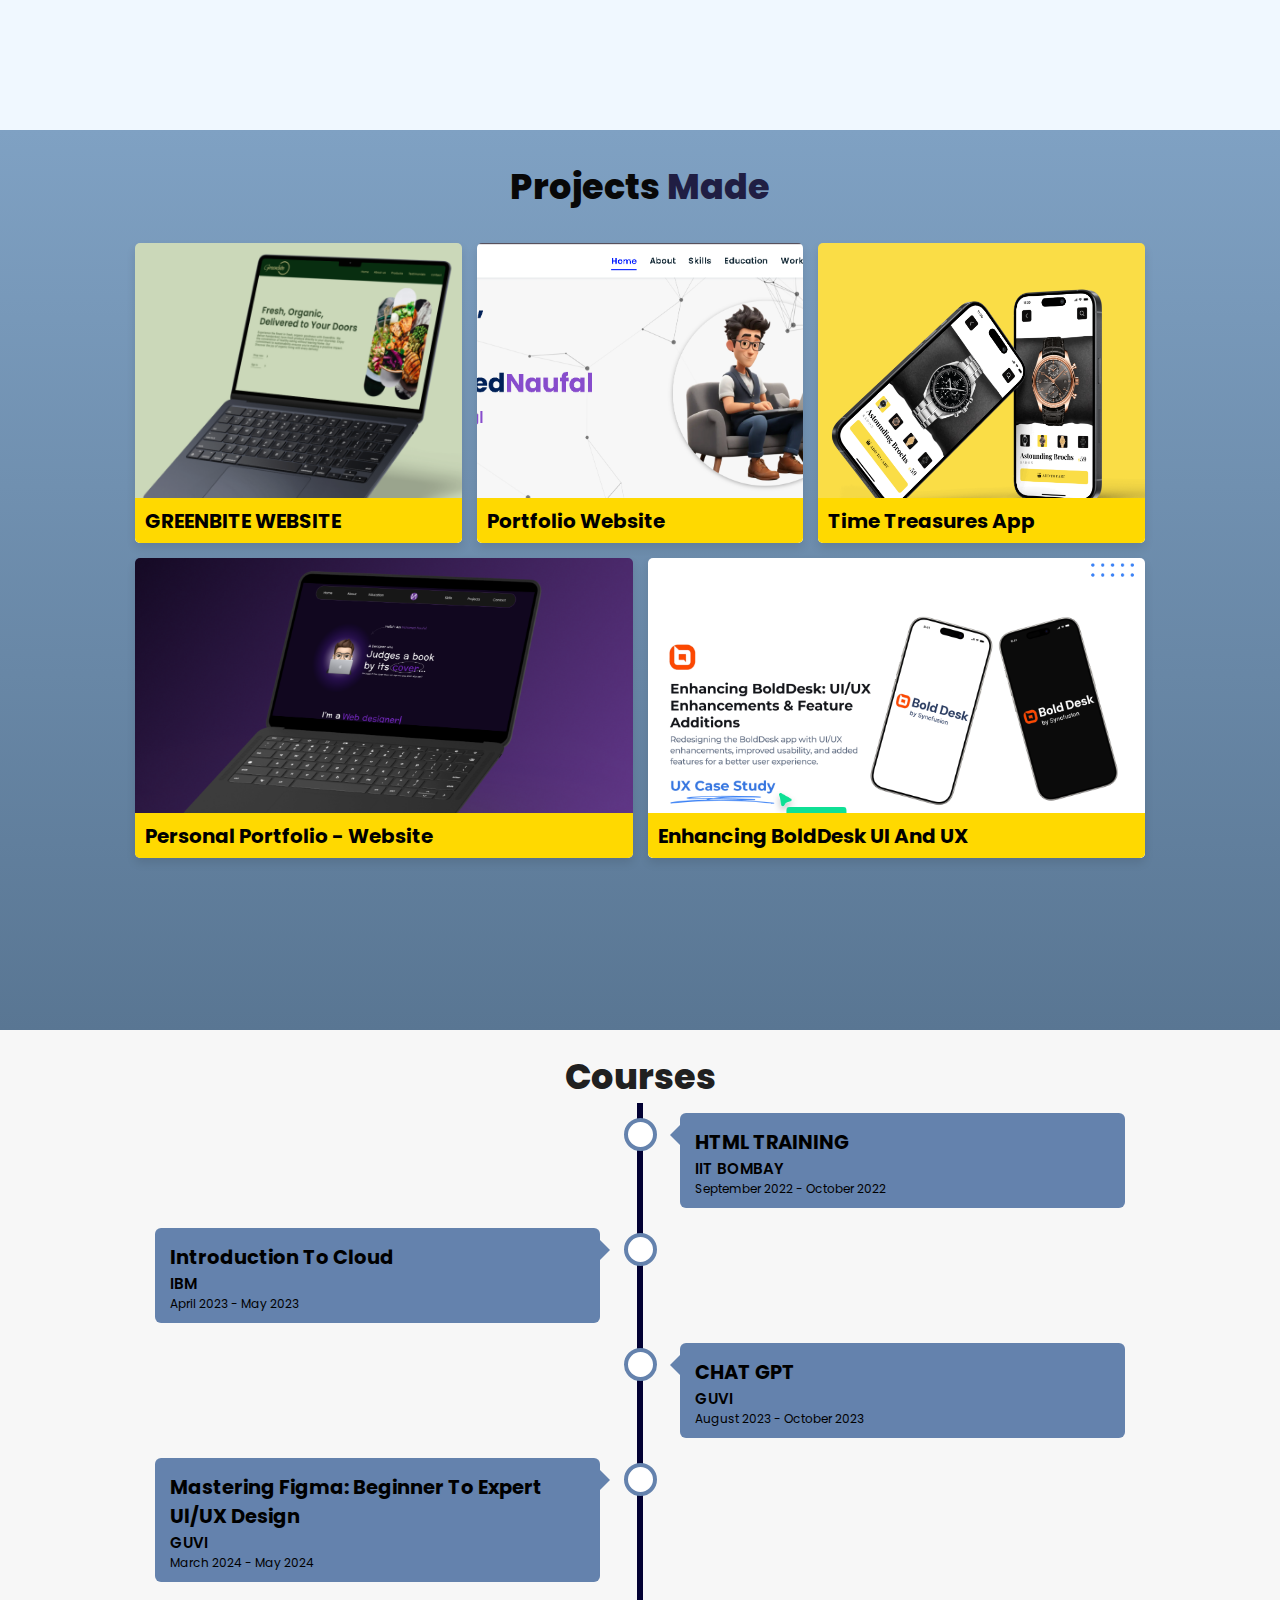
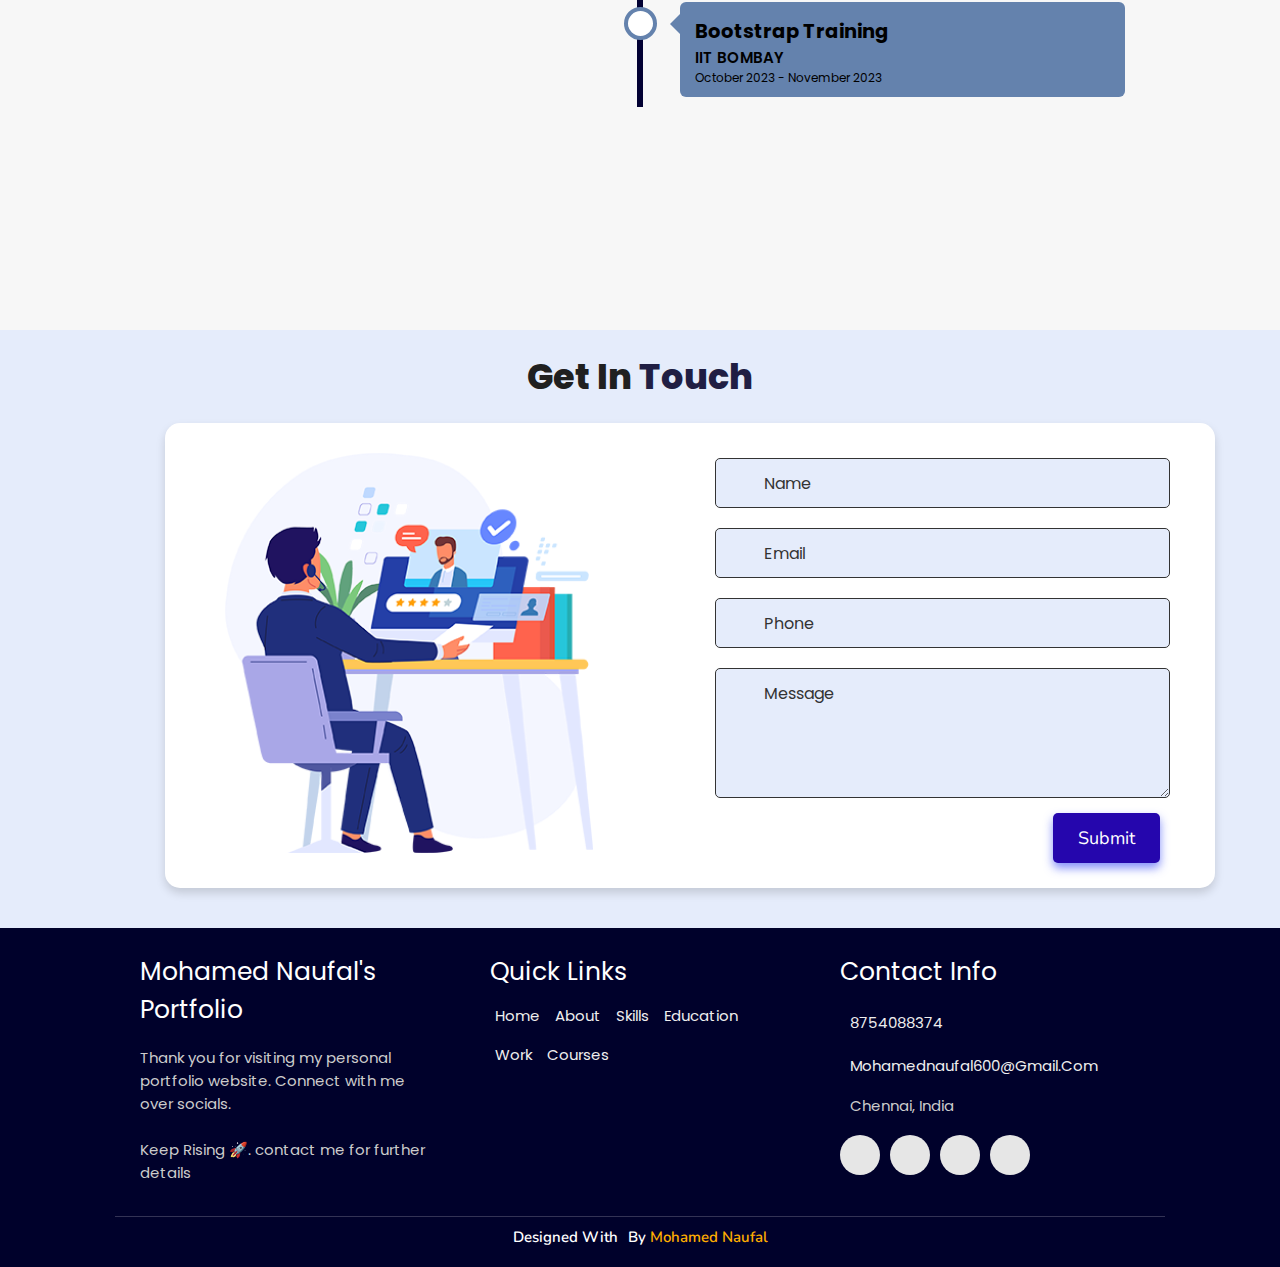
==== commit f944444d: "Update index.html" ====
--- a/index.html
+++ b/index.html
@@ -297,7 +297,7 @@
       <img draggable="false" src="./assets/images/Cover Page.png" alt="Bolddesk" />
       <div class="content">
         <div class="tag">
-        <h3>Enhancing BoldDesk: UI/UX Enhancements</h3>
+        <h3>Enhancing BoldDesk UI and UX</h3>
         </div>
         <div class="desc">
           <p>The project focuses on redesigning the BoldDesk app with improved UI/UX, new features, and dark mode to enhance user experience and workflows.</p>
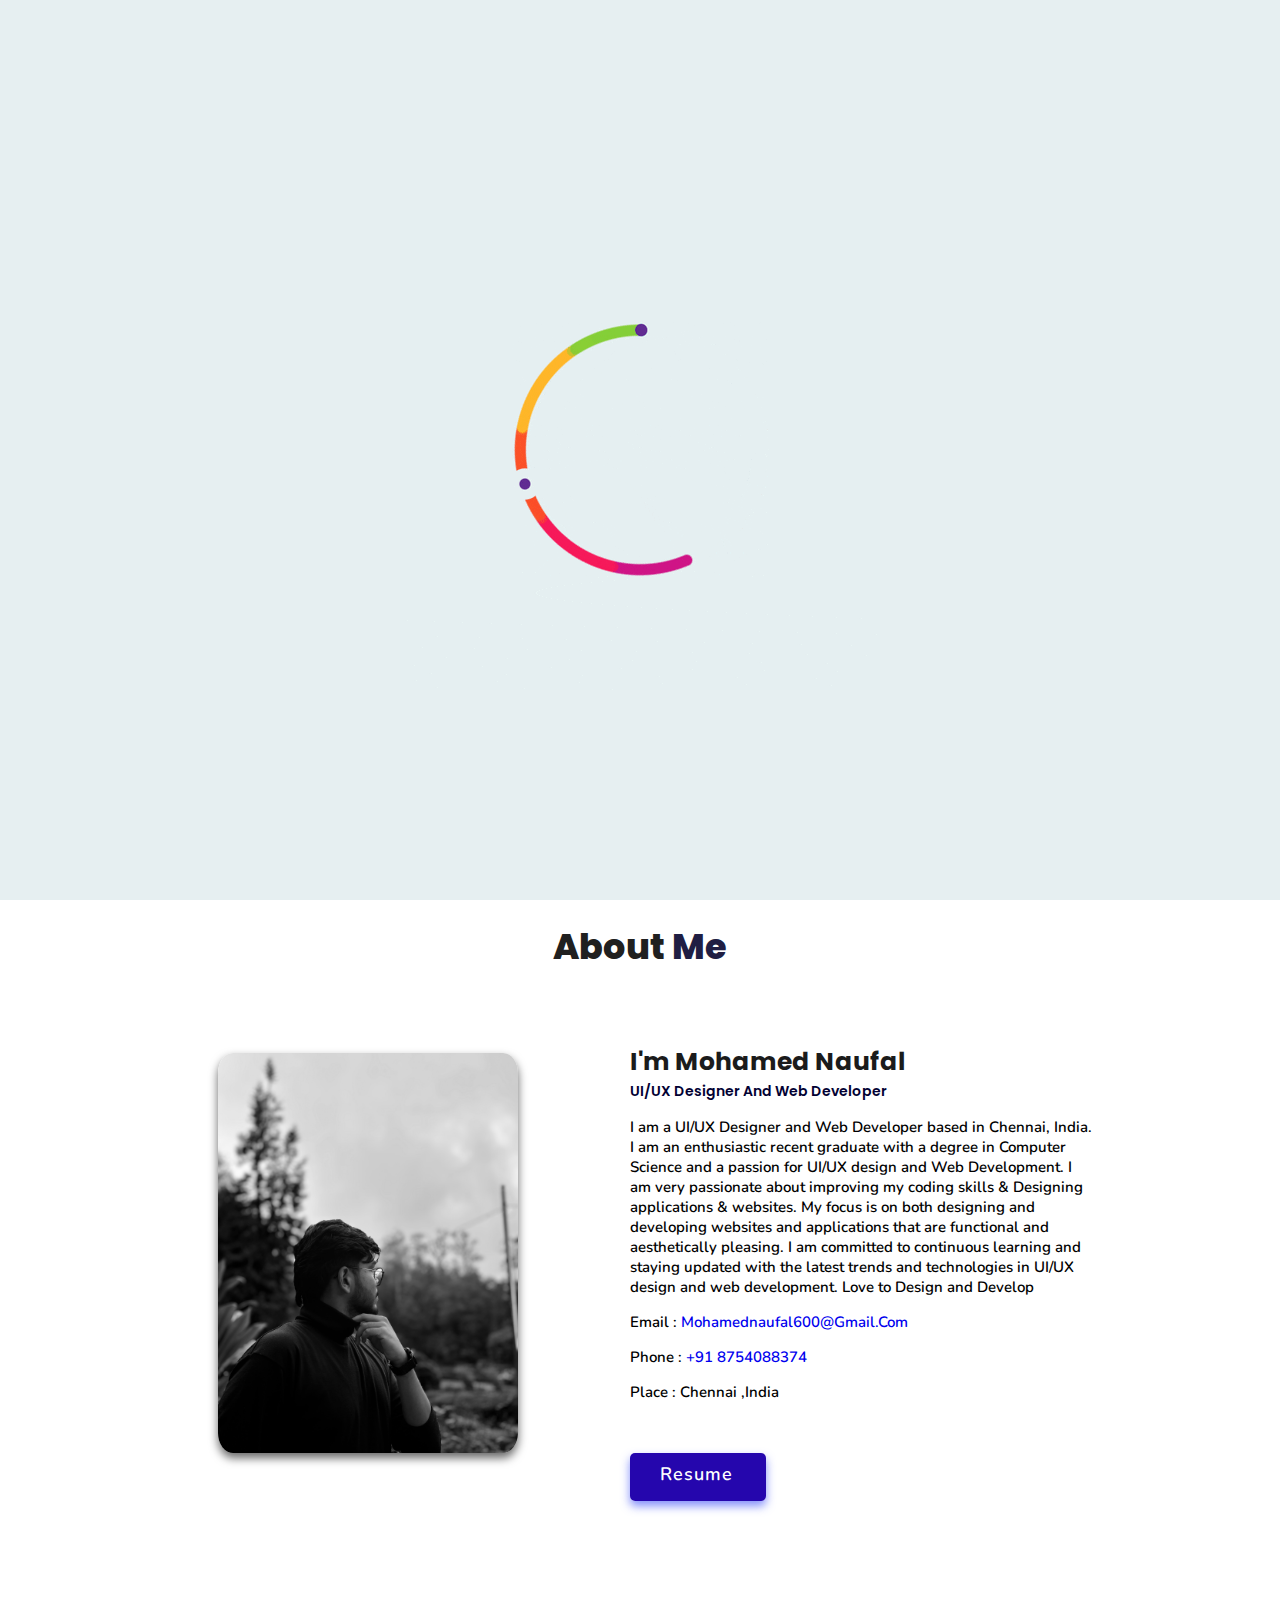
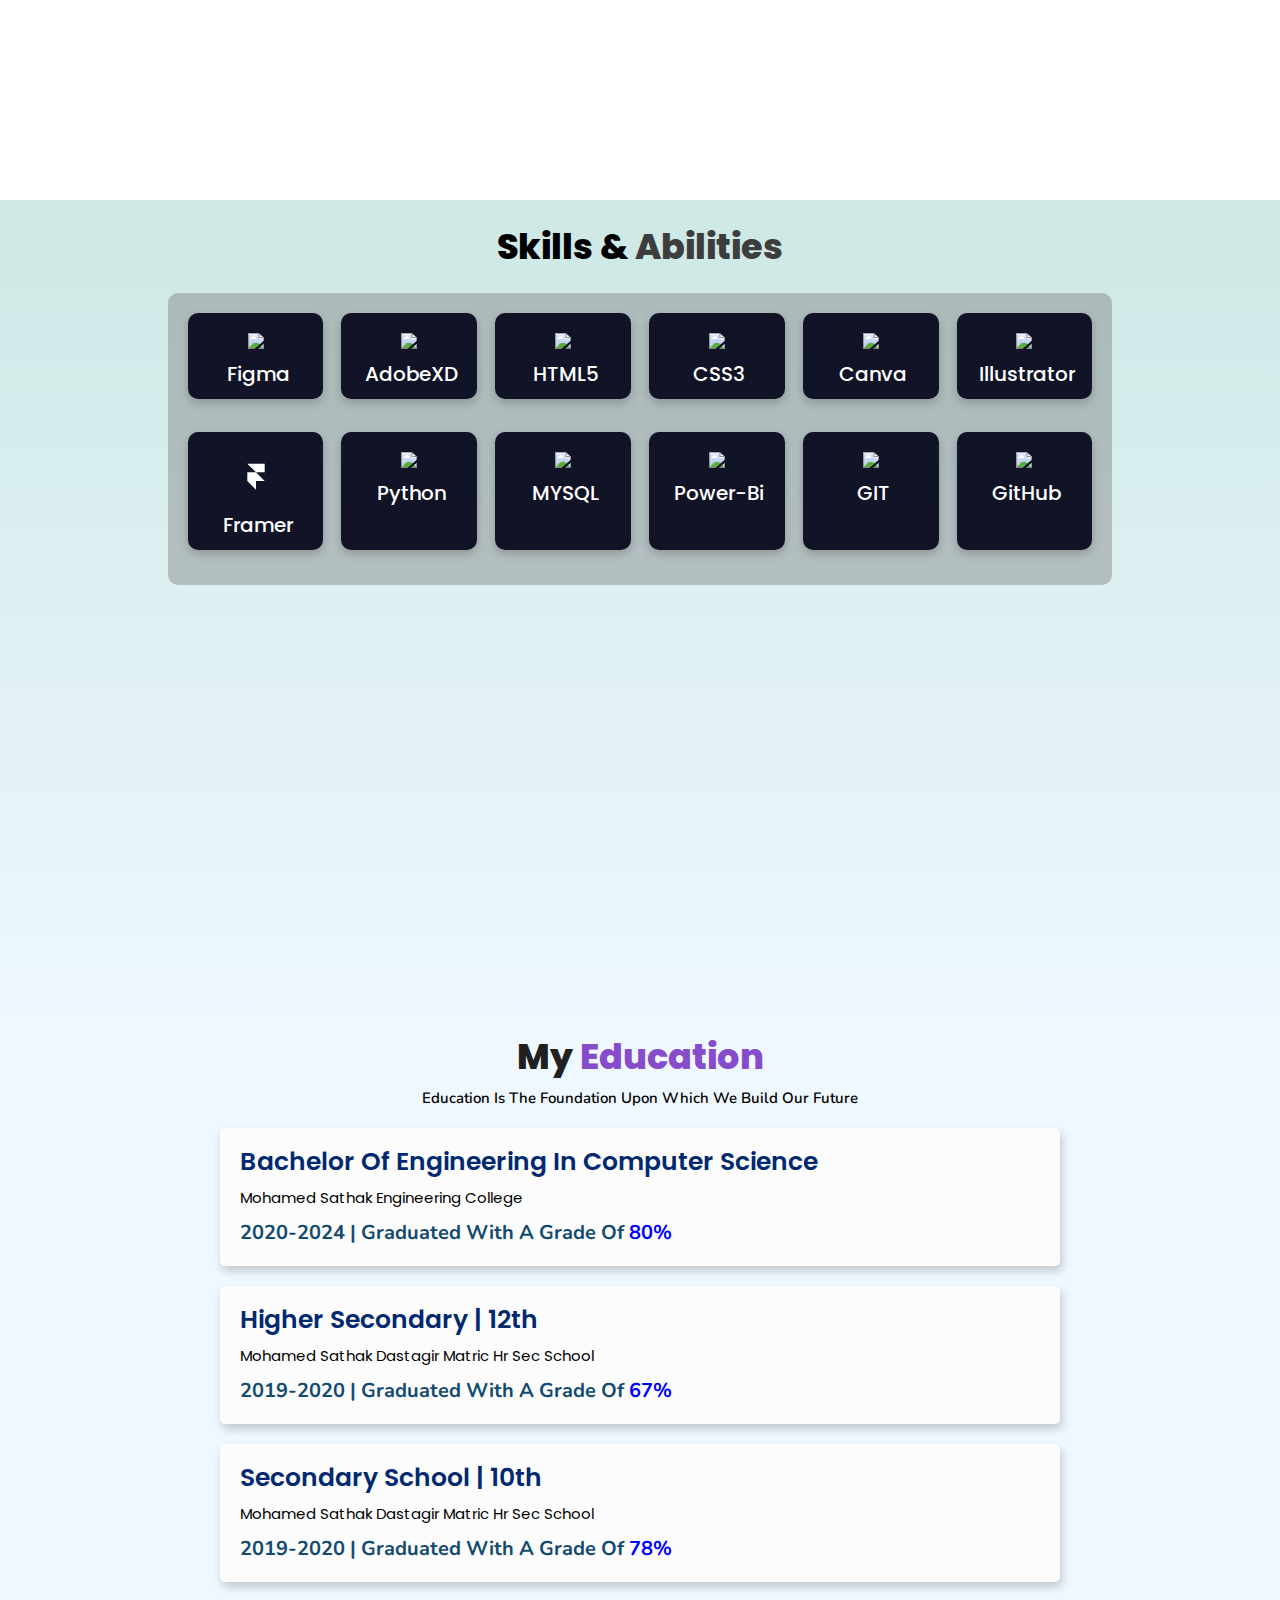
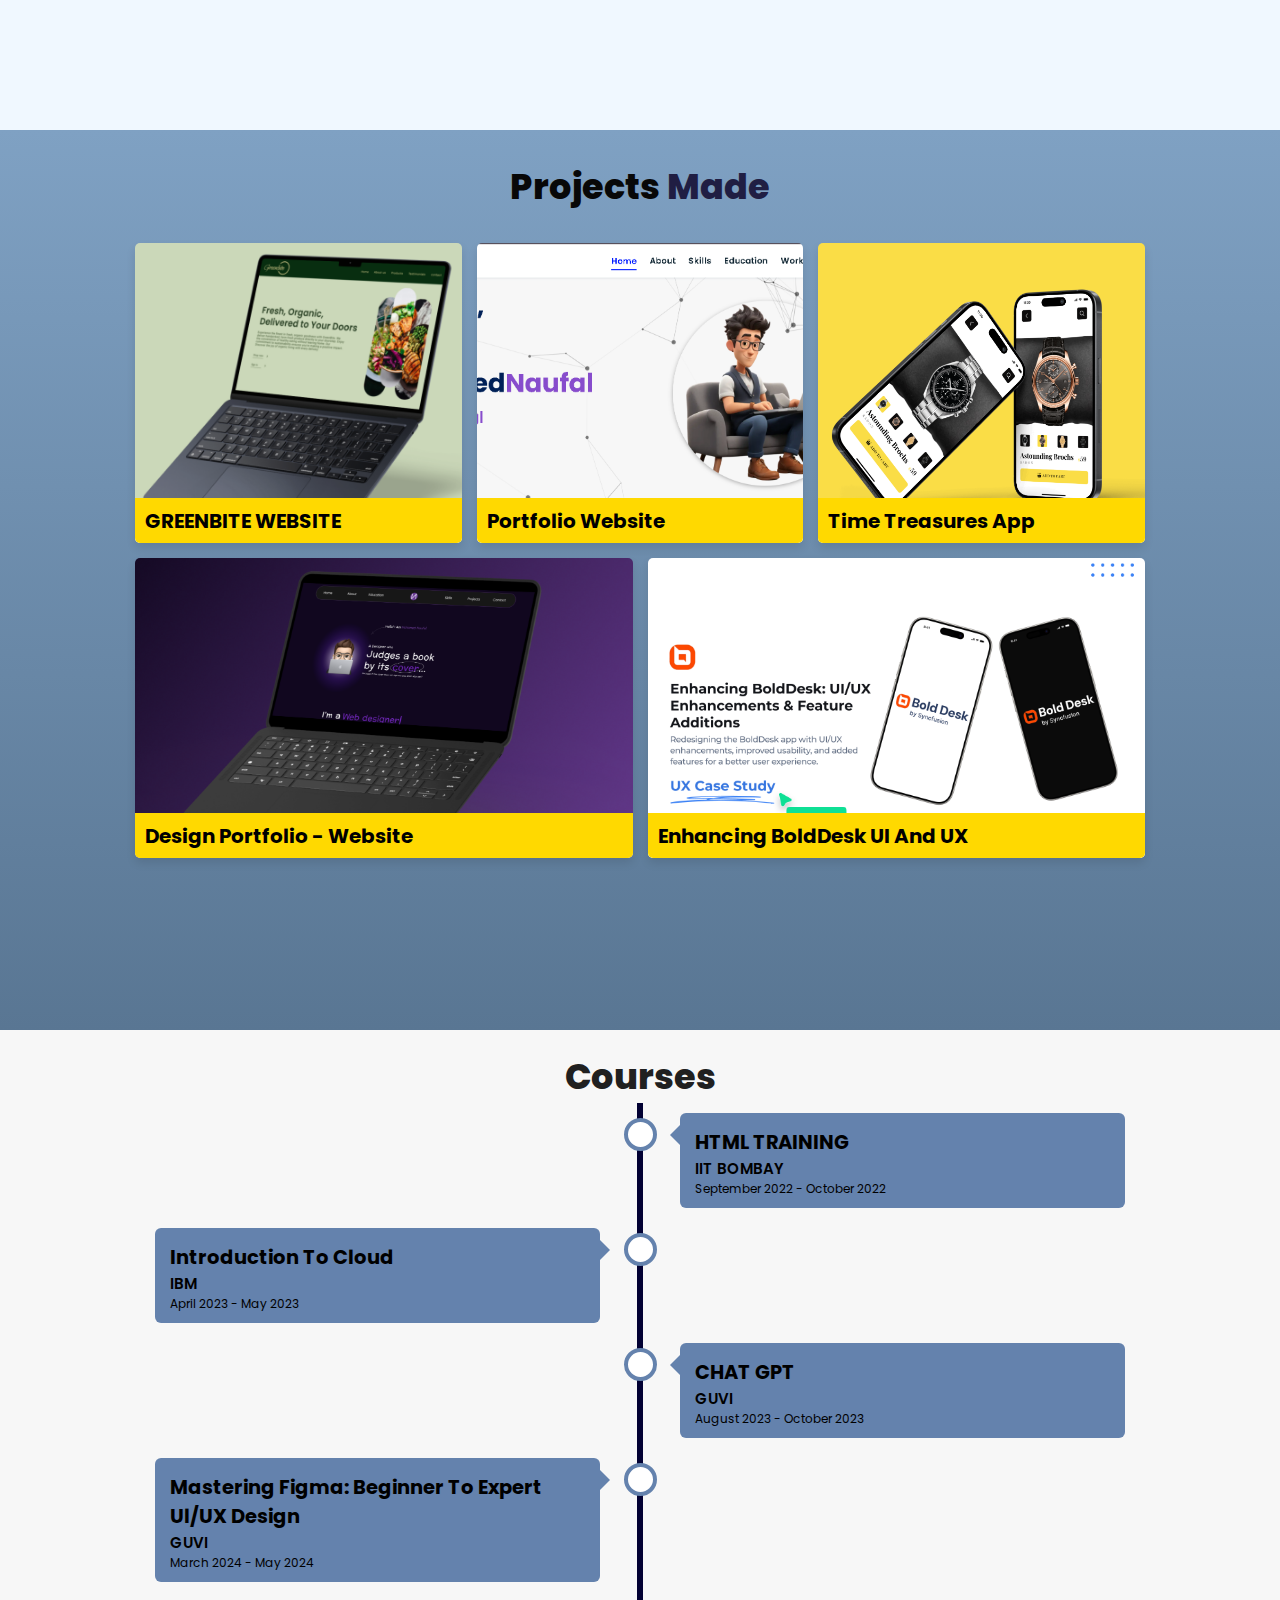
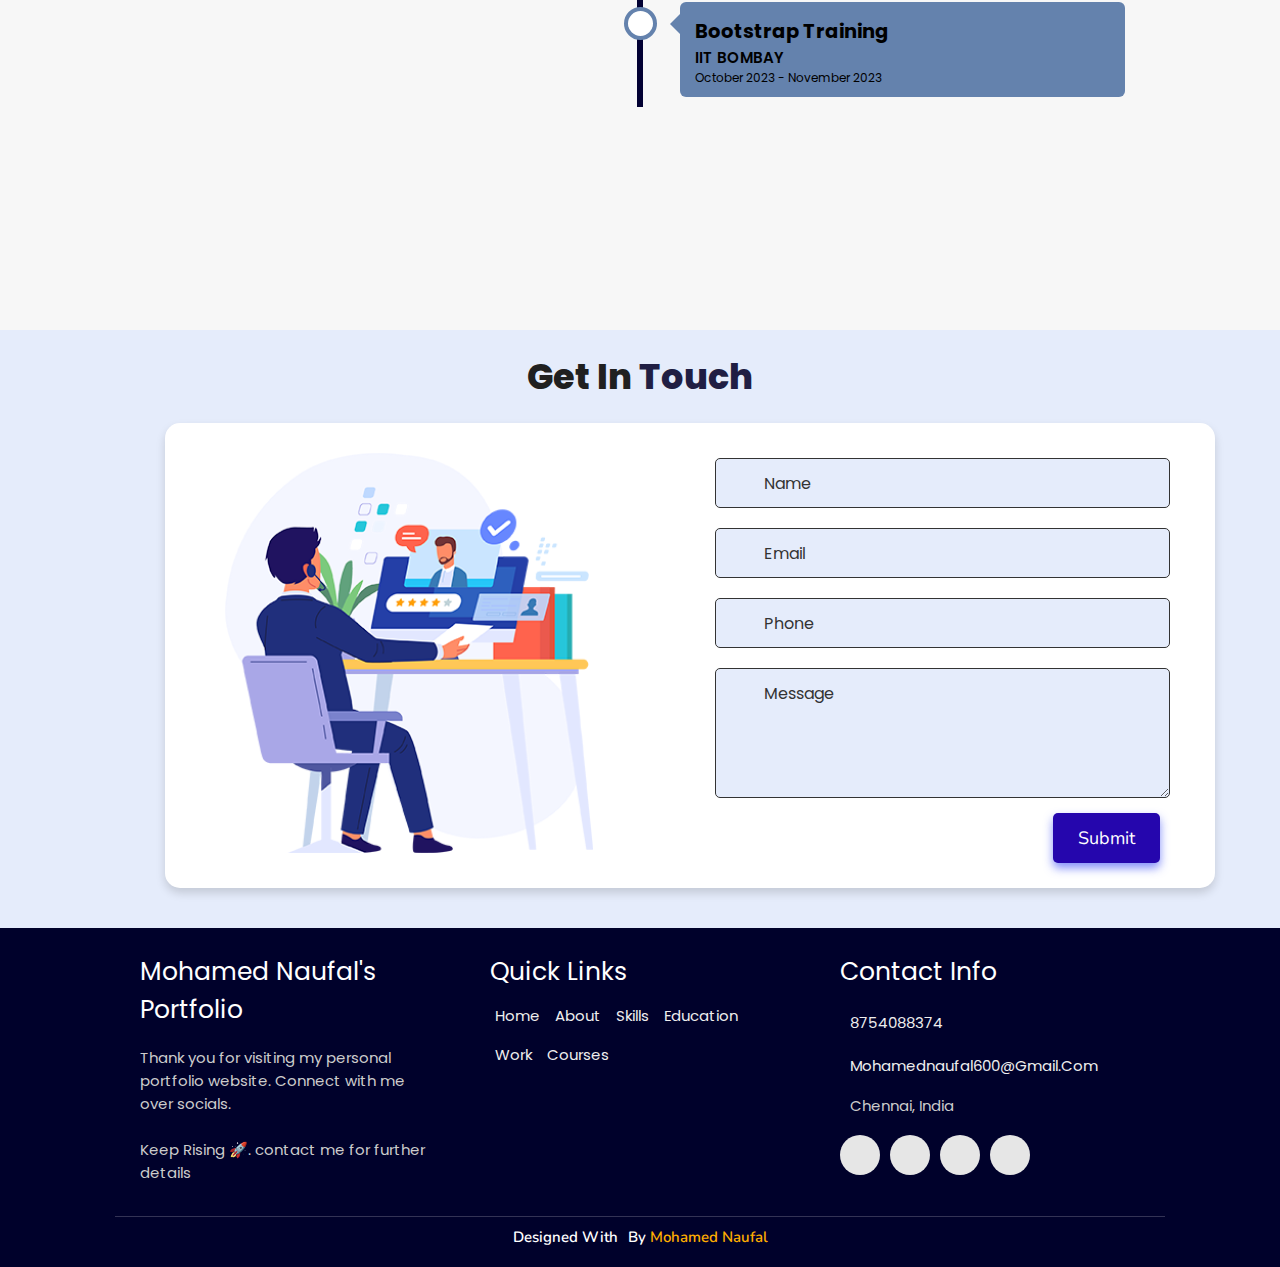
==== commit 6c784cc0: "Update index.html" ====
--- a/index.html
+++ b/index.html
@@ -283,10 +283,10 @@
       <img draggable="false" src="./assets/images/projects/portfolio.png" alt="" />
       <div class="content">
         <div class="tag">
-        <h3>Personal Portfolio - Website</h3>
-        </div>
-        <div class="desc">
-          <p>Designed the personal portfolio for my self, For Designing and wireframing we used Figma and for prototyping we used framer</p>
+        <h3>Design Portfolio - Website</h3>
+        </div>
+        <div class="desc">
+          <p>Designed the personal portfolio for my self, For Designing and wireframing I used Figma and for prototyping and hosting I used framer</p>
           <div class="btns">
             <a href="https://mohamed-naufal-portfolio.framer.website/" class="btn" target="_blank">View <i class="fab fa-figma"></i></a>
           </div>
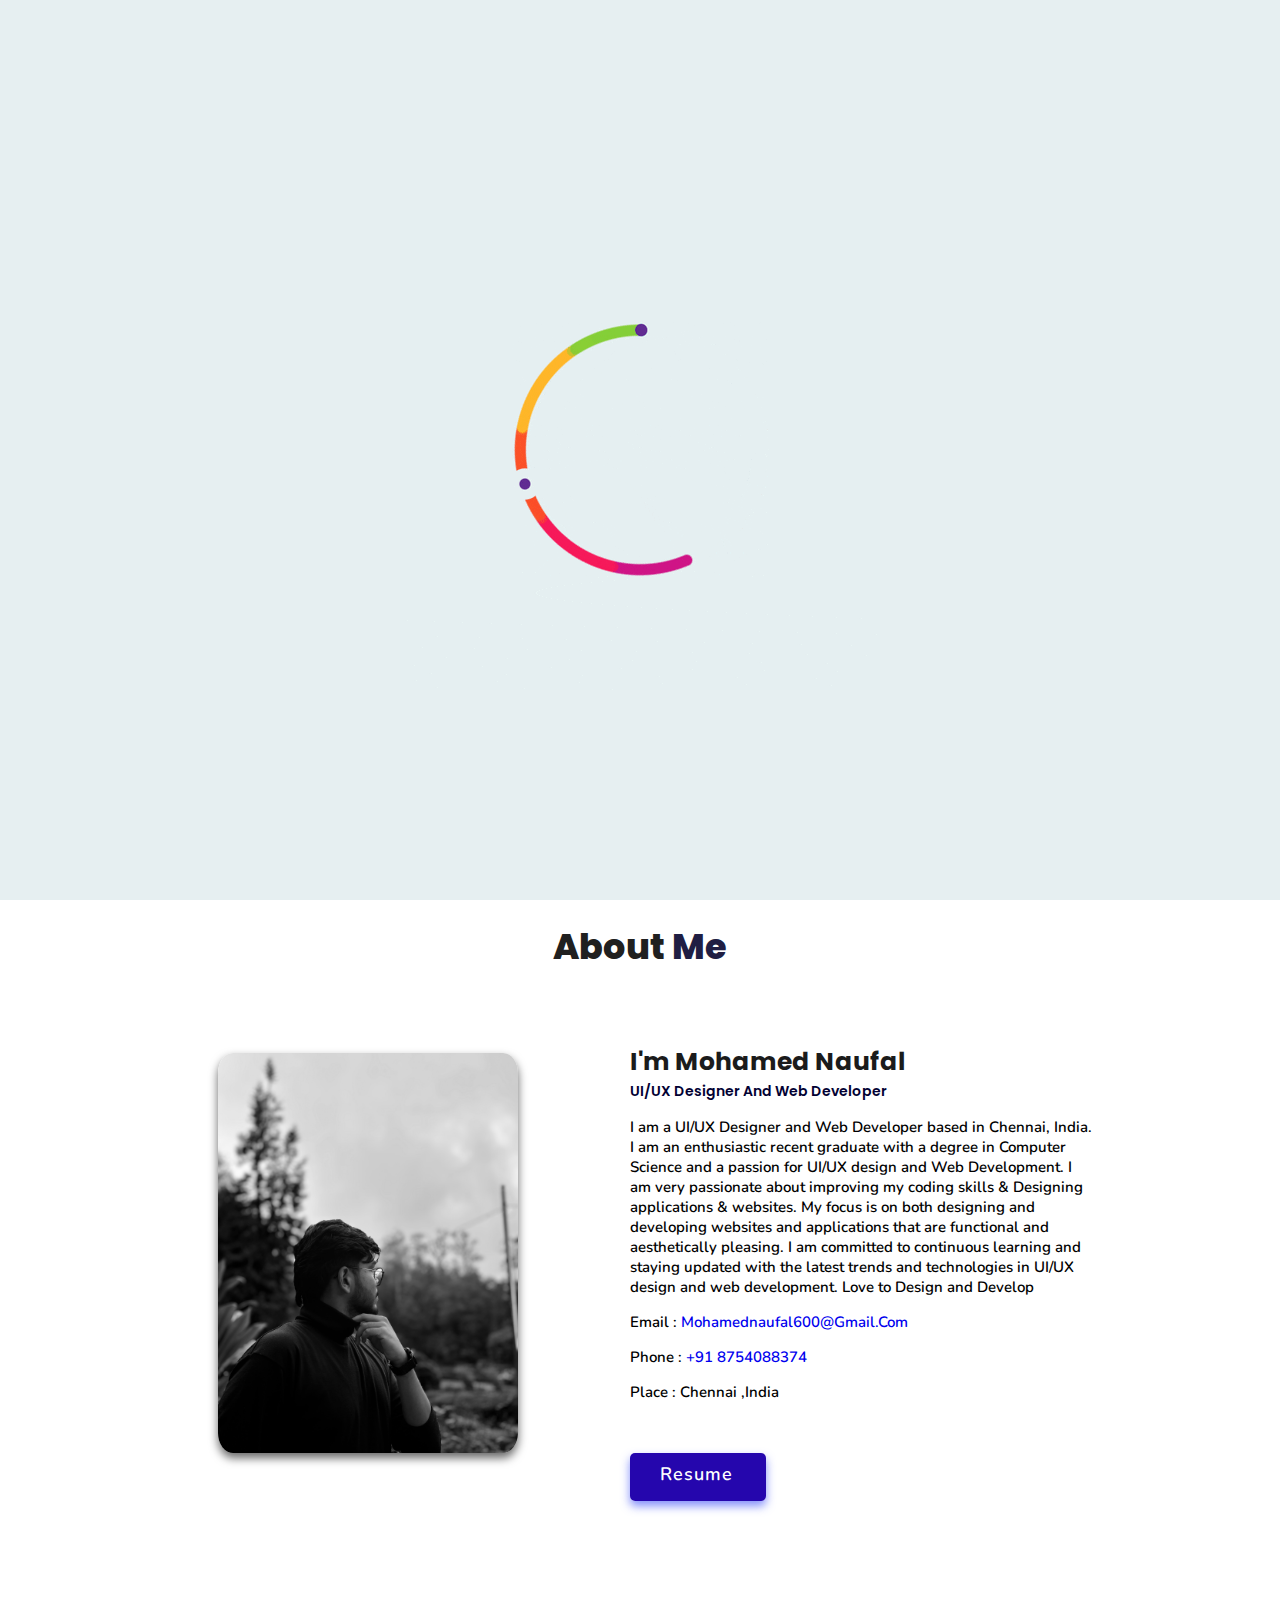
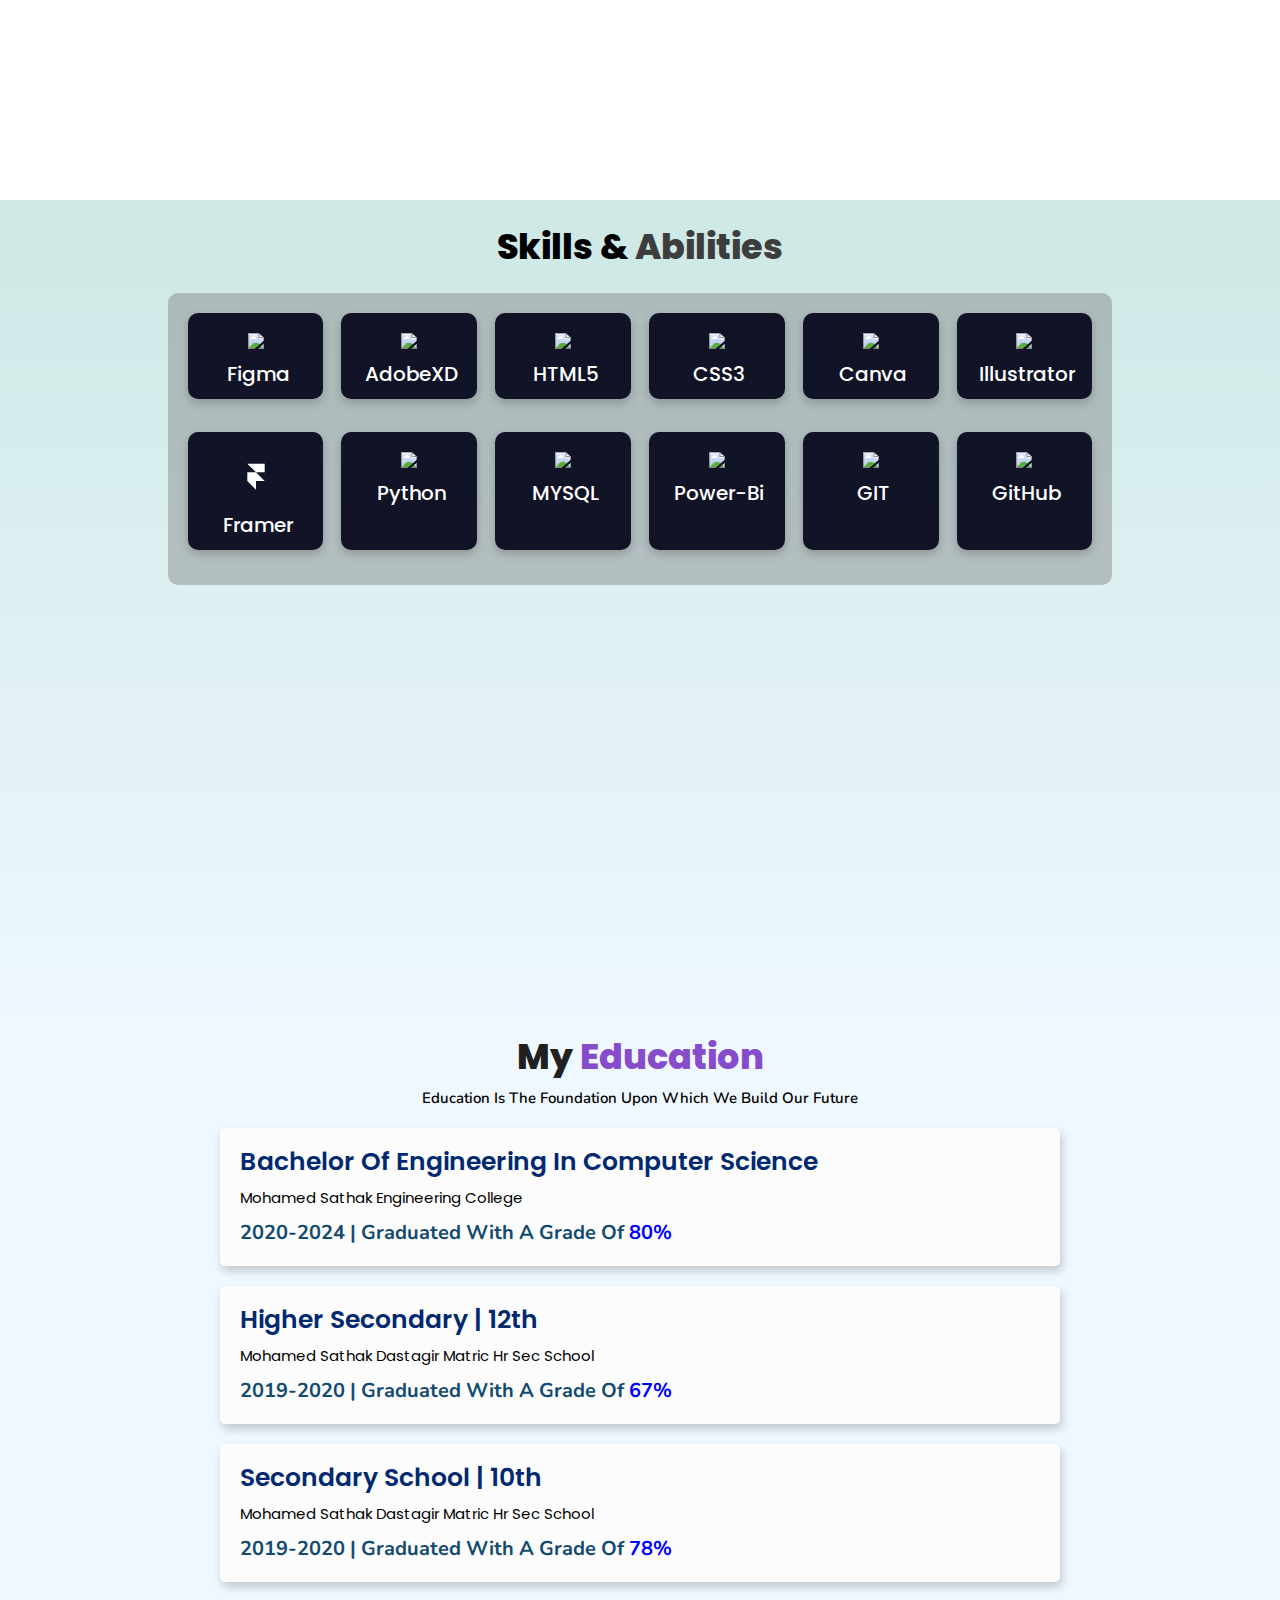
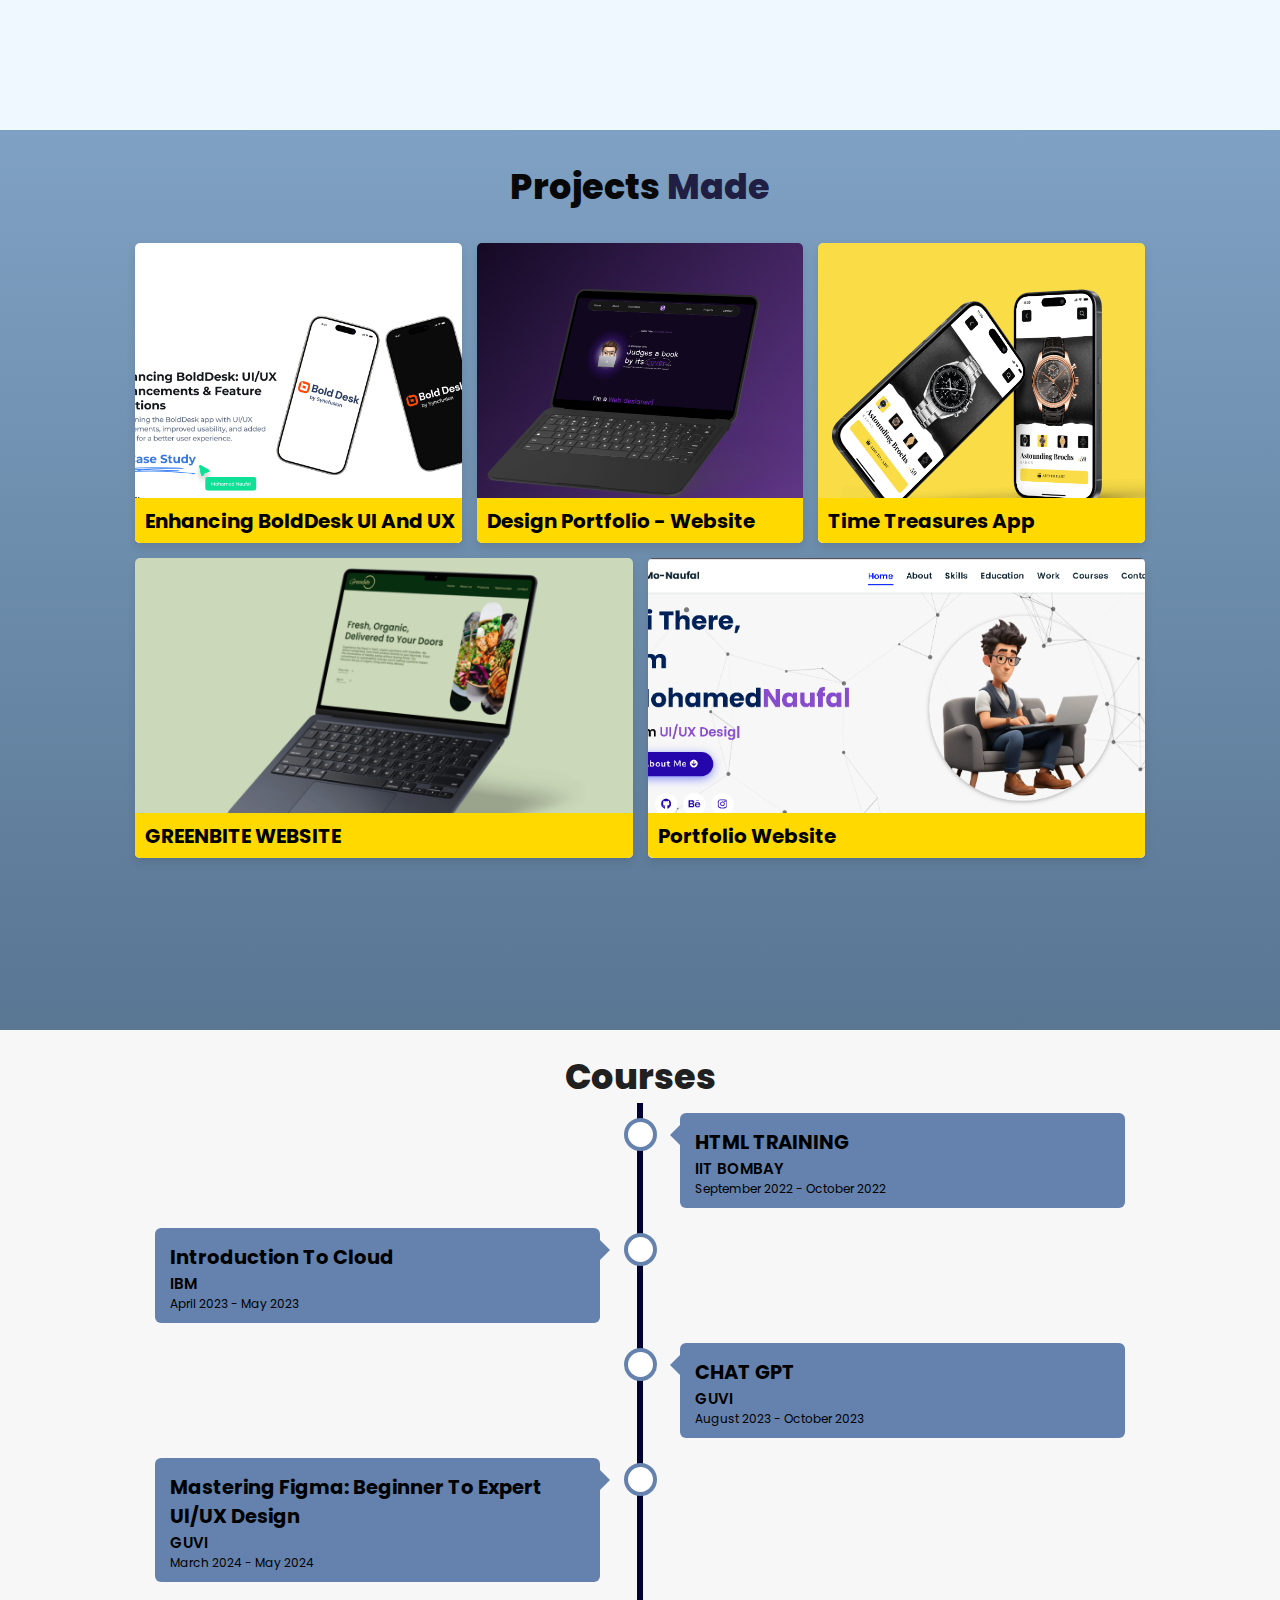
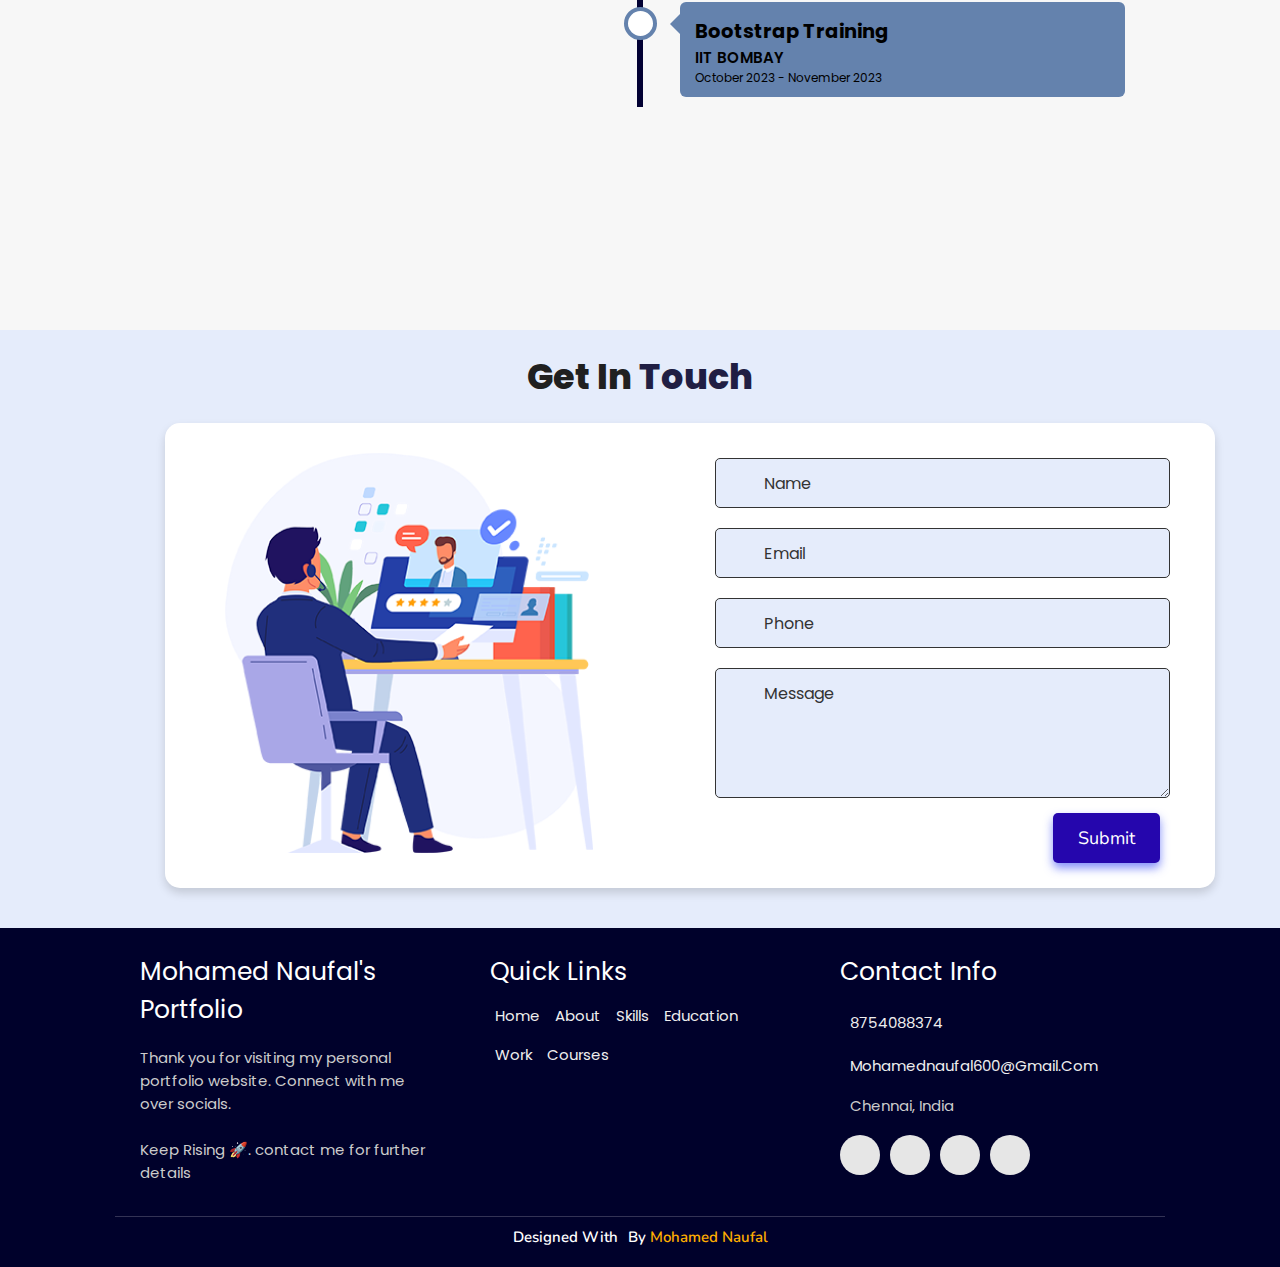
==== commit e10fb12d: "Update index.html" ====
--- a/index.html
+++ b/index.html
@@ -237,20 +237,62 @@
   <div class="box-container">
 
     <div class="box tilt">
-      <img draggable="false" src="./assets/images/projects/mockup.png" alt="" />
-      <div class="content">
-        <div class="tag">
-        <h3>GREENBITE WEBSITE</h3>
-        </div>
-        <div class="desc">
-          <p>Designed a user-friendly landing page for "Green Bite,"
-            an organic food delivery service, using Figma and used invision for wireframing</p>
+        <img draggable="false" src="./assets/images/Cover Page.png" alt="Bolddesk" />
+        <div class="content">
+          <div class="tag">
+          <h3>Enhancing BoldDesk UI and UX</h3>
+          </div>
+          <div class="desc">
+            <p>The project focuses on redesigning the BoldDesk app with improved UI/UX, new features, and dark mode to enhance user experience and workflows.</p>
+            <div class="btns">
+              <a href="https://www.behance.net/gallery/218272919/Enhancing-BoldDesk-UIUX-Enhancements" class="btn" target="_blank">View <i class="fab fa-figma"></i></a>
+            </div>
+          </div>
+        </div>
+      </div>
+    <div class="box tilt">
+      <img draggable="false" src="./assets/images/projects/portfolio.png" alt="" />
+      <div class="content">
+        <div class="tag">
+        <h3>Design Portfolio - Website</h3>
+        </div>
+        <div class="desc">
+          <p>Designed the personal portfolio for my self, For Designing and wireframing I used Figma and for prototyping and hosting I used framer</p>
           <div class="btns">
-            <a href="https://www.figma.com/proto/hTgkvSvxCAN7yY95ShitZw/GREENBITE(GUVI)?page-id=0%3A1&node-id=85-369&viewport=999%2C744%2C0.12&t=tRTFi4LDa9foUG4V-1&scaling=scale-down&content-scaling=fixed&starting-point-node-id=85%3A369" class="btn" target="_blank">View <i class="fab fa-figma"></i></a>
-          </div>
-        </div>
-      </div>
-    </div>
+            <a href="https://mohamed-naufal-portfolio.framer.website/" class="btn" target="_blank">View <i class="fab fa-figma"></i></a>
+          </div>
+        </div>
+      </div>
+    </div>
+    <div class="box tilt">
+      <img draggable="false" src="./assets/images/projects/time app mockup.png" alt="" />
+      <div class="content">
+        <div class="tag">
+        <h3>Time Treasures App</h3>
+        </div>
+        <div class="desc">
+          <p>Designed the watch viewing and prototyping section for TimeTreasures, Using figma and framer.</p>
+          <div class="btns">
+            <a href="https://www.figma.com/proto/OnD6u40EeTrRxAirCkp5x0/Untitled?page-id=0%3A1&node-id=1-2&viewport=441%2C463%2C0.12&t=fUStcZ5XKkZJlVoQ-1&scaling=scale-down&content-scaling=fixed&starting-point-node-id=1%3A2" class="btn" target="_blank">View <i class="fab fa-figma"></i></a>
+          </div>
+        </div>
+      </div>
+    </div>
+    <div class="box tilt">
+        <img draggable="false" src="./assets/images/projects/mockup.png" alt="" />
+        <div class="content">
+          <div class="tag">
+          <h3>GREENBITE WEBSITE</h3>
+          </div>
+          <div class="desc">
+            <p>Designed a user-friendly landing page for "Green Bite,"
+              an organic food delivery service, using Figma and used invision for wireframing</p>
+            <div class="btns">
+              <a href="https://www.figma.com/proto/hTgkvSvxCAN7yY95ShitZw/GREENBITE(GUVI)?page-id=0%3A1&node-id=85-369&viewport=999%2C744%2C0.12&t=tRTFi4LDa9foUG4V-1&scaling=scale-down&content-scaling=fixed&starting-point-node-id=85%3A369" class="btn" target="_blank">View <i class="fab fa-figma"></i></a>
+            </div>
+          </div>
+        </div>
+      </div>
     <div class="box tilt">
       <img draggable="false" src="./assets/images/projects/portfolio1.PNG" alt="" />
       <div class="content">
@@ -261,48 +303,6 @@
           <p>Personal portfolio website. Don't need much info about it, just scroll down. You're here only!</p>
           <div class="btns">
             <a href="https://md-naufal.github.io/personal-Portfolio/" class="btn" target="_blank">view</a>
-          </div>
-        </div>
-      </div>
-    </div>
-    <div class="box tilt">
-      <img draggable="false" src="./assets/images/projects/time app mockup.png" alt="" />
-      <div class="content">
-        <div class="tag">
-        <h3>Time Treasures App</h3>
-        </div>
-        <div class="desc">
-          <p>Designed the watch viewing and prototyping section for TimeTreasures, Using figma and framer.</p>
-          <div class="btns">
-            <a href="https://www.figma.com/proto/OnD6u40EeTrRxAirCkp5x0/Untitled?page-id=0%3A1&node-id=1-2&viewport=441%2C463%2C0.12&t=fUStcZ5XKkZJlVoQ-1&scaling=scale-down&content-scaling=fixed&starting-point-node-id=1%3A2" class="btn" target="_blank">View <i class="fab fa-figma"></i></a>
-          </div>
-        </div>
-      </div>
-    </div>
-    <div class="box tilt">
-      <img draggable="false" src="./assets/images/projects/portfolio.png" alt="" />
-      <div class="content">
-        <div class="tag">
-        <h3>Design Portfolio - Website</h3>
-        </div>
-        <div class="desc">
-          <p>Designed the personal portfolio for my self, For Designing and wireframing I used Figma and for prototyping and hosting I used framer</p>
-          <div class="btns">
-            <a href="https://mohamed-naufal-portfolio.framer.website/" class="btn" target="_blank">View <i class="fab fa-figma"></i></a>
-          </div>
-        </div>
-      </div>
-    </div>
-    <div class="box tilt">
-      <img draggable="false" src="./assets/images/Cover Page.png" alt="Bolddesk" />
-      <div class="content">
-        <div class="tag">
-        <h3>Enhancing BoldDesk UI and UX</h3>
-        </div>
-        <div class="desc">
-          <p>The project focuses on redesigning the BoldDesk app with improved UI/UX, new features, and dark mode to enhance user experience and workflows.</p>
-          <div class="btns">
-            <a href="https://www.behance.net/gallery/218272919/Enhancing-BoldDesk-UIUX-Enhancements" class="btn" target="_blank">View <i class="fab fa-figma"></i></a>
           </div>
         </div>
       </div>
